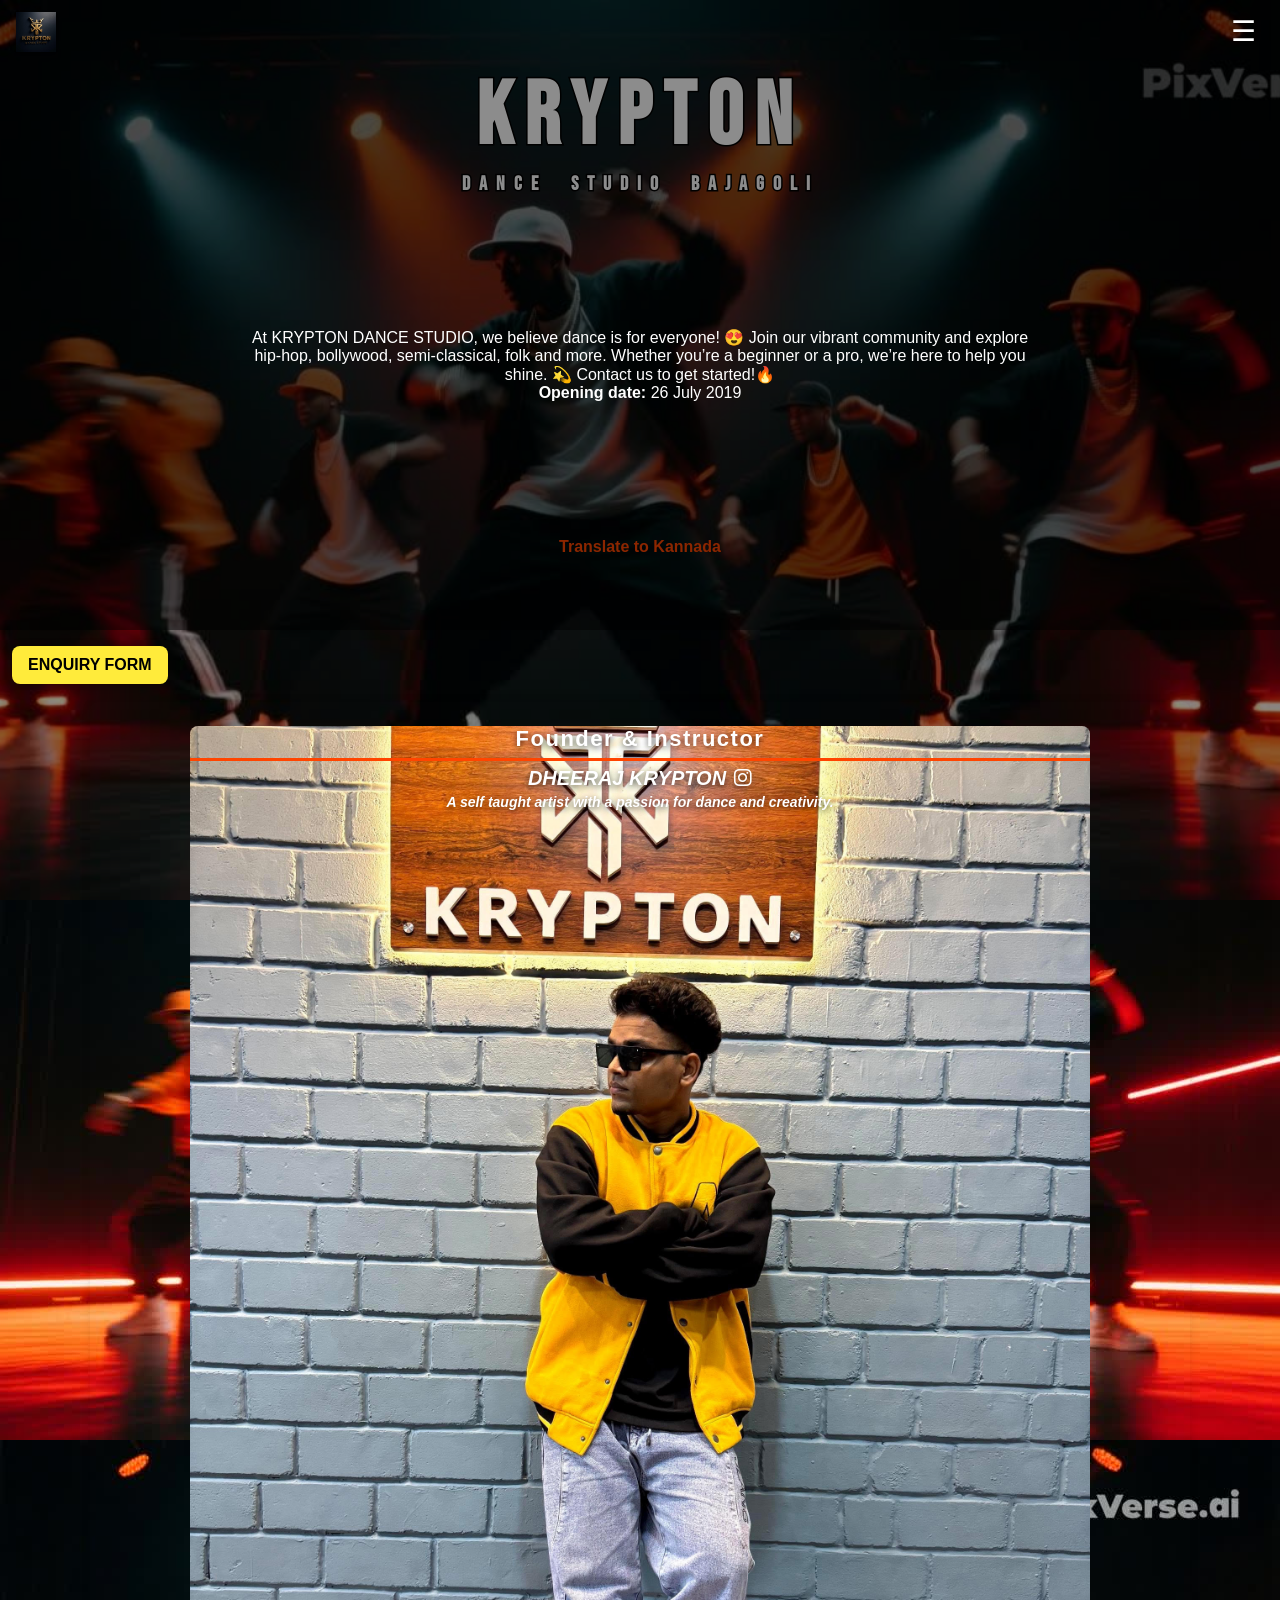
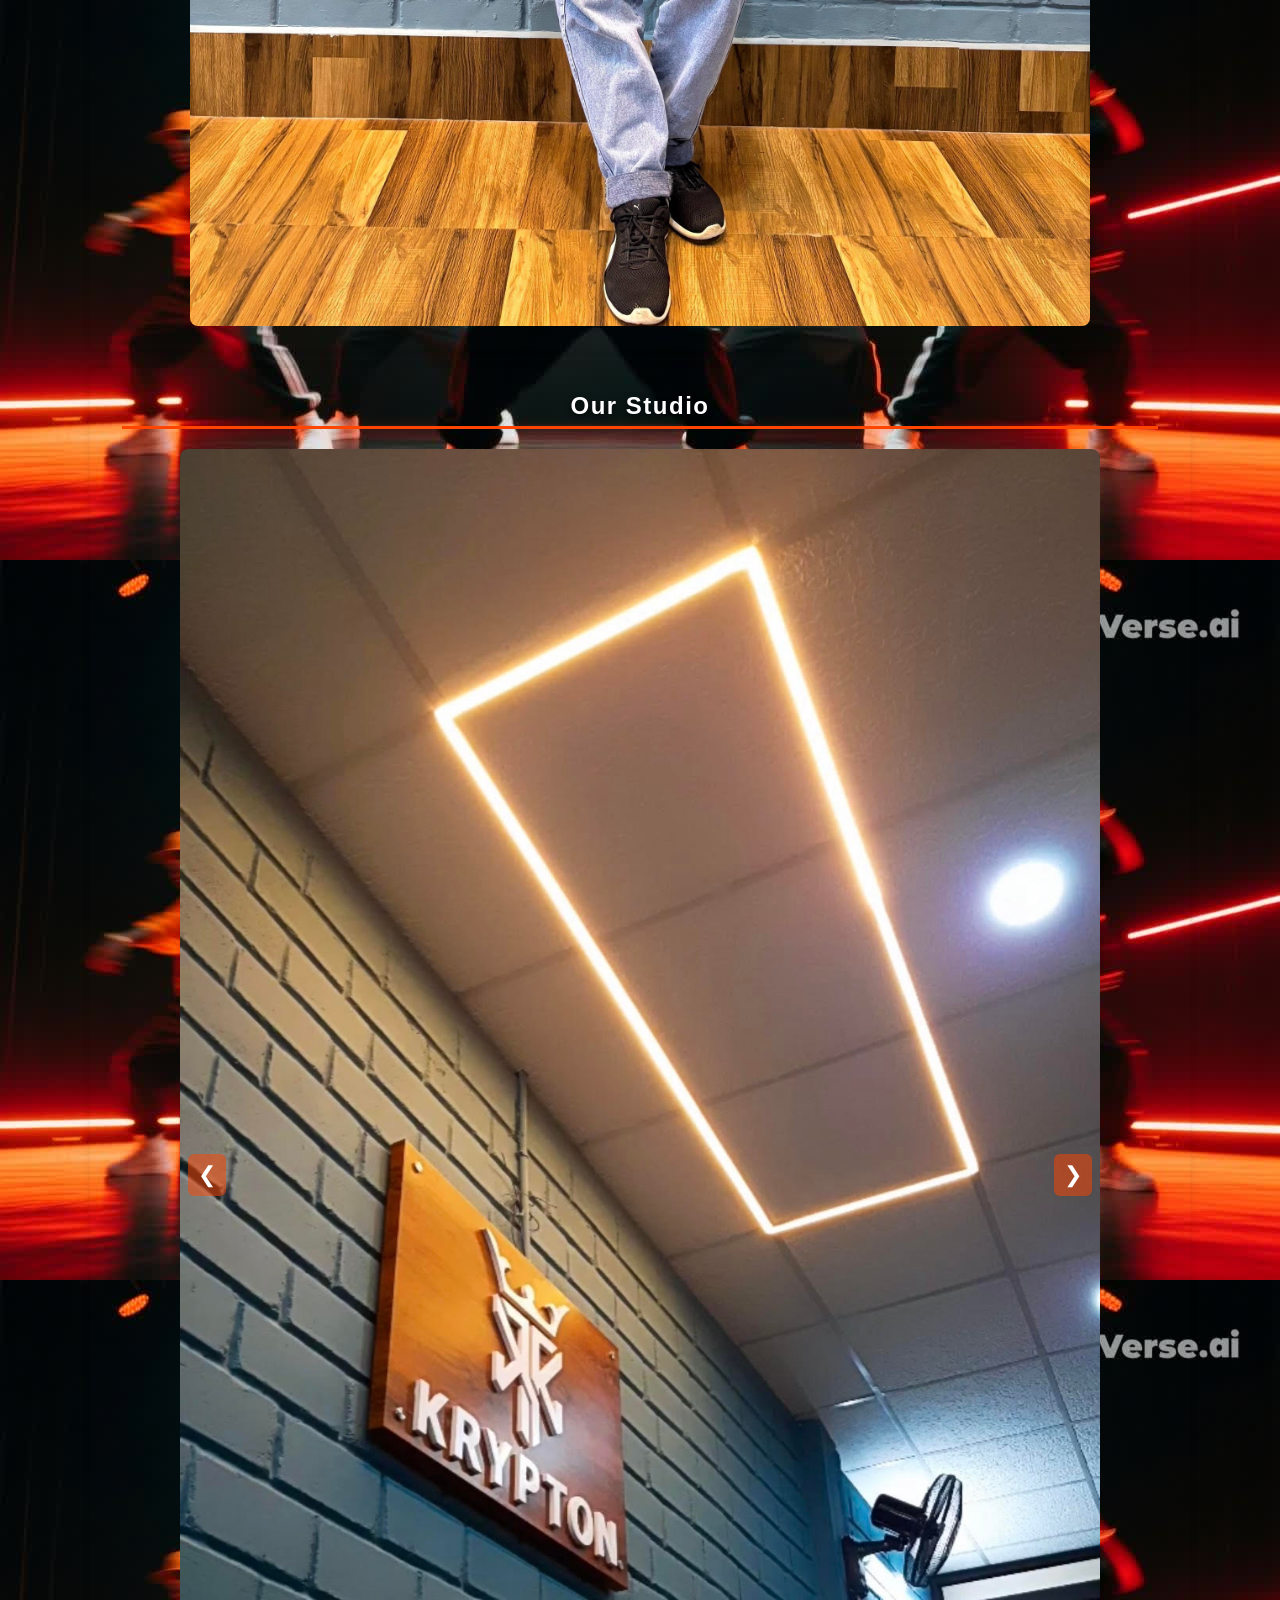
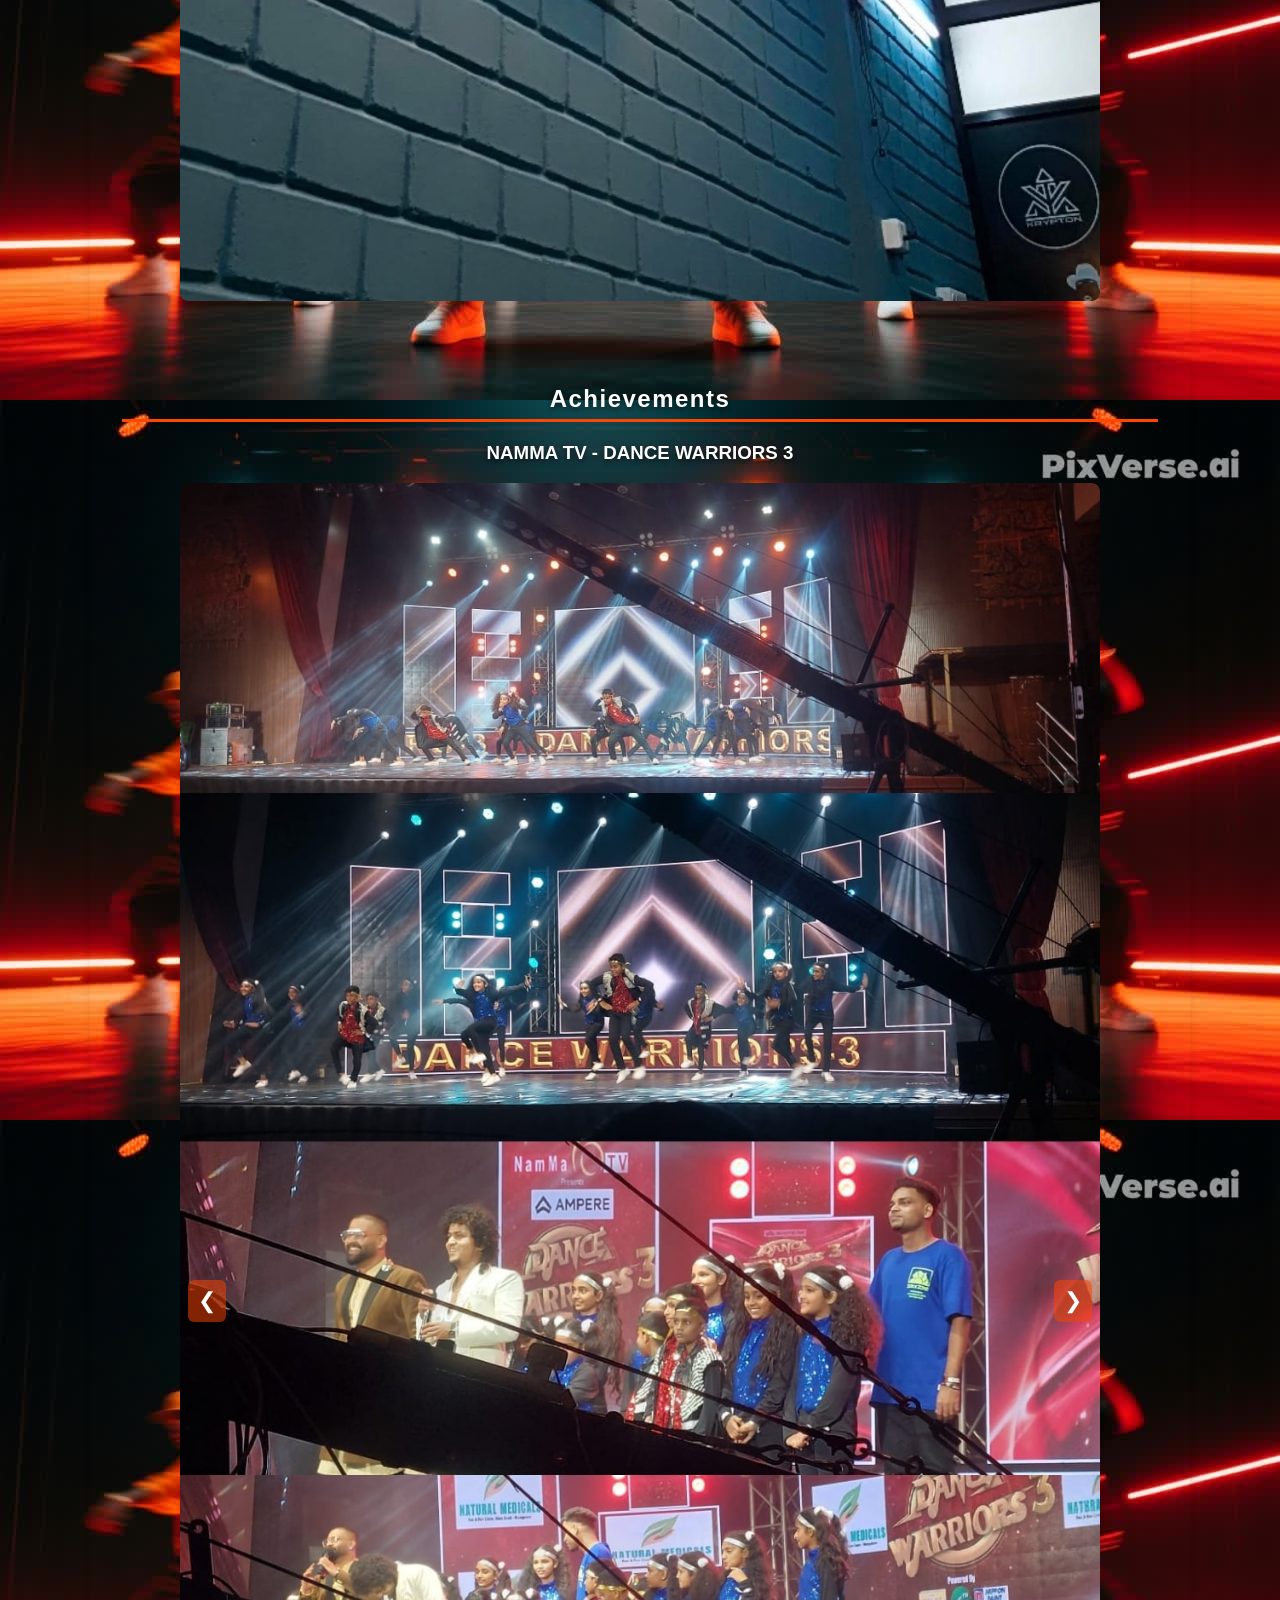
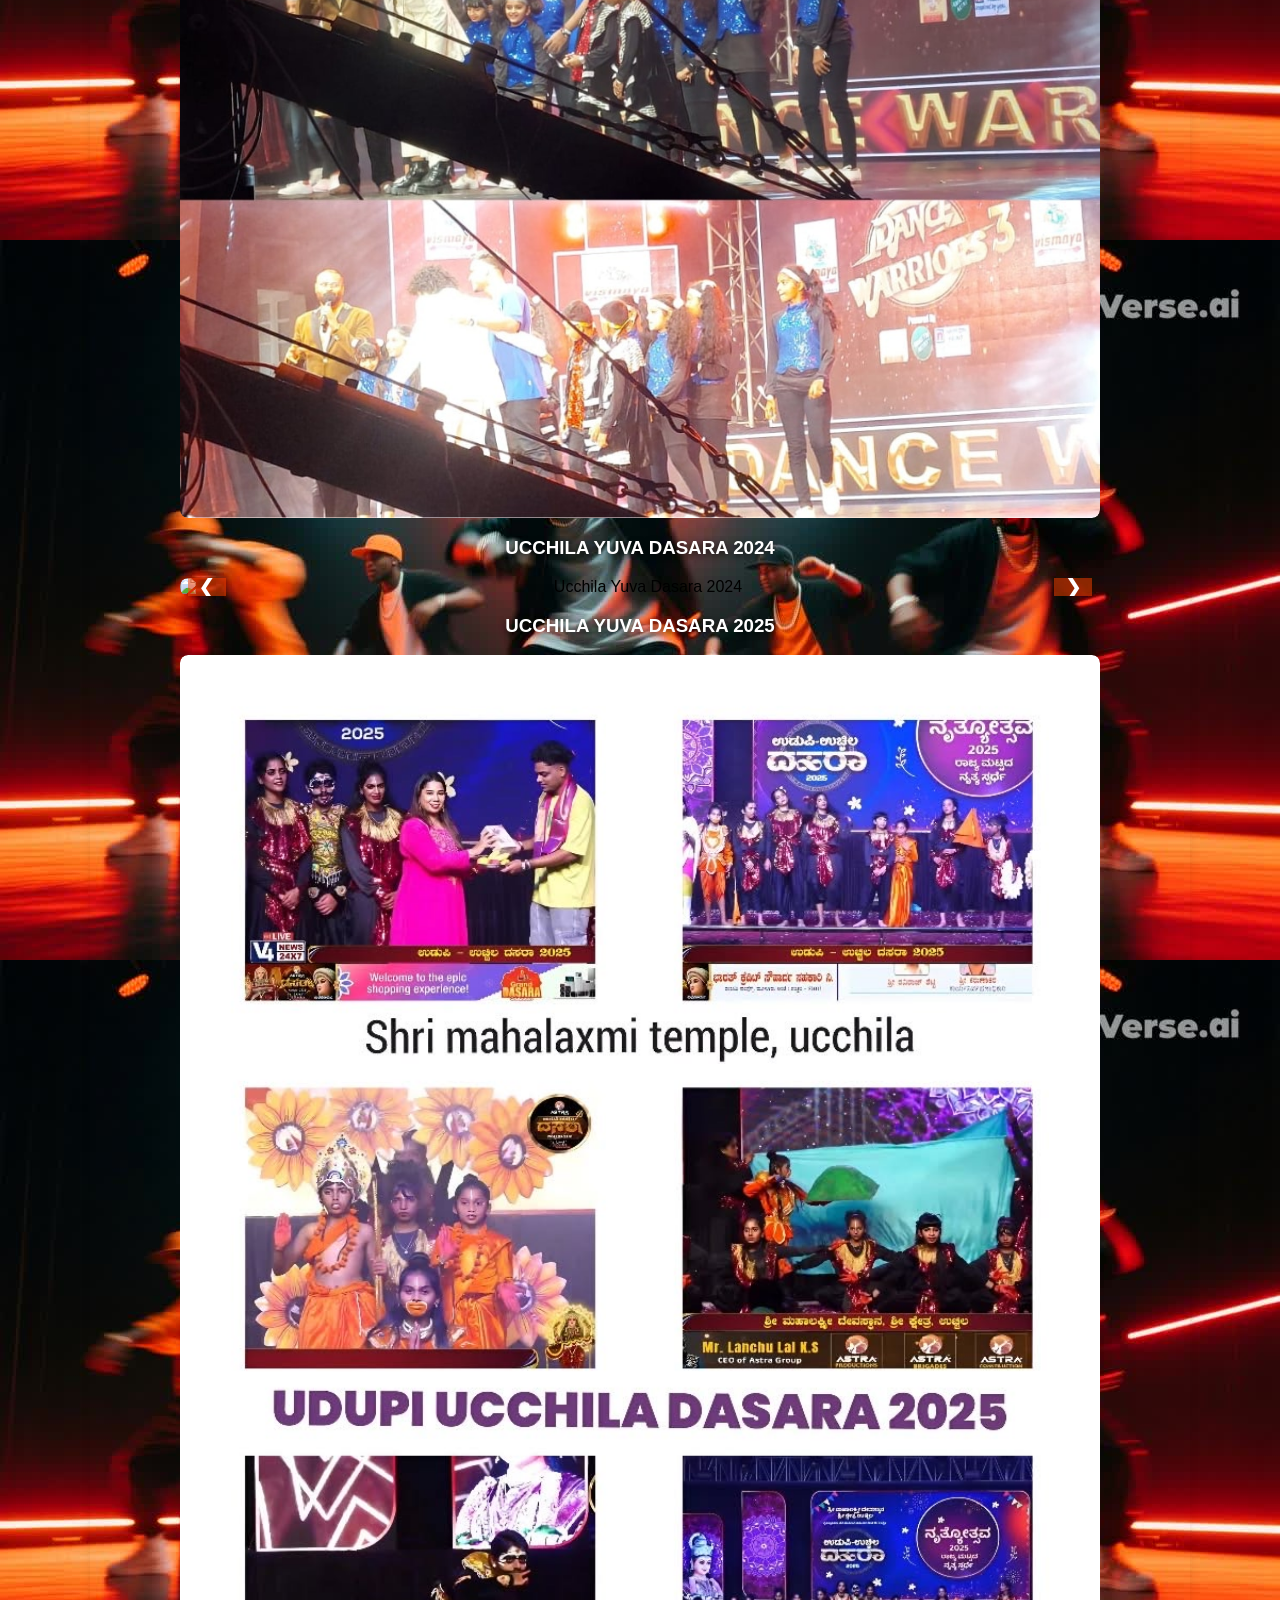
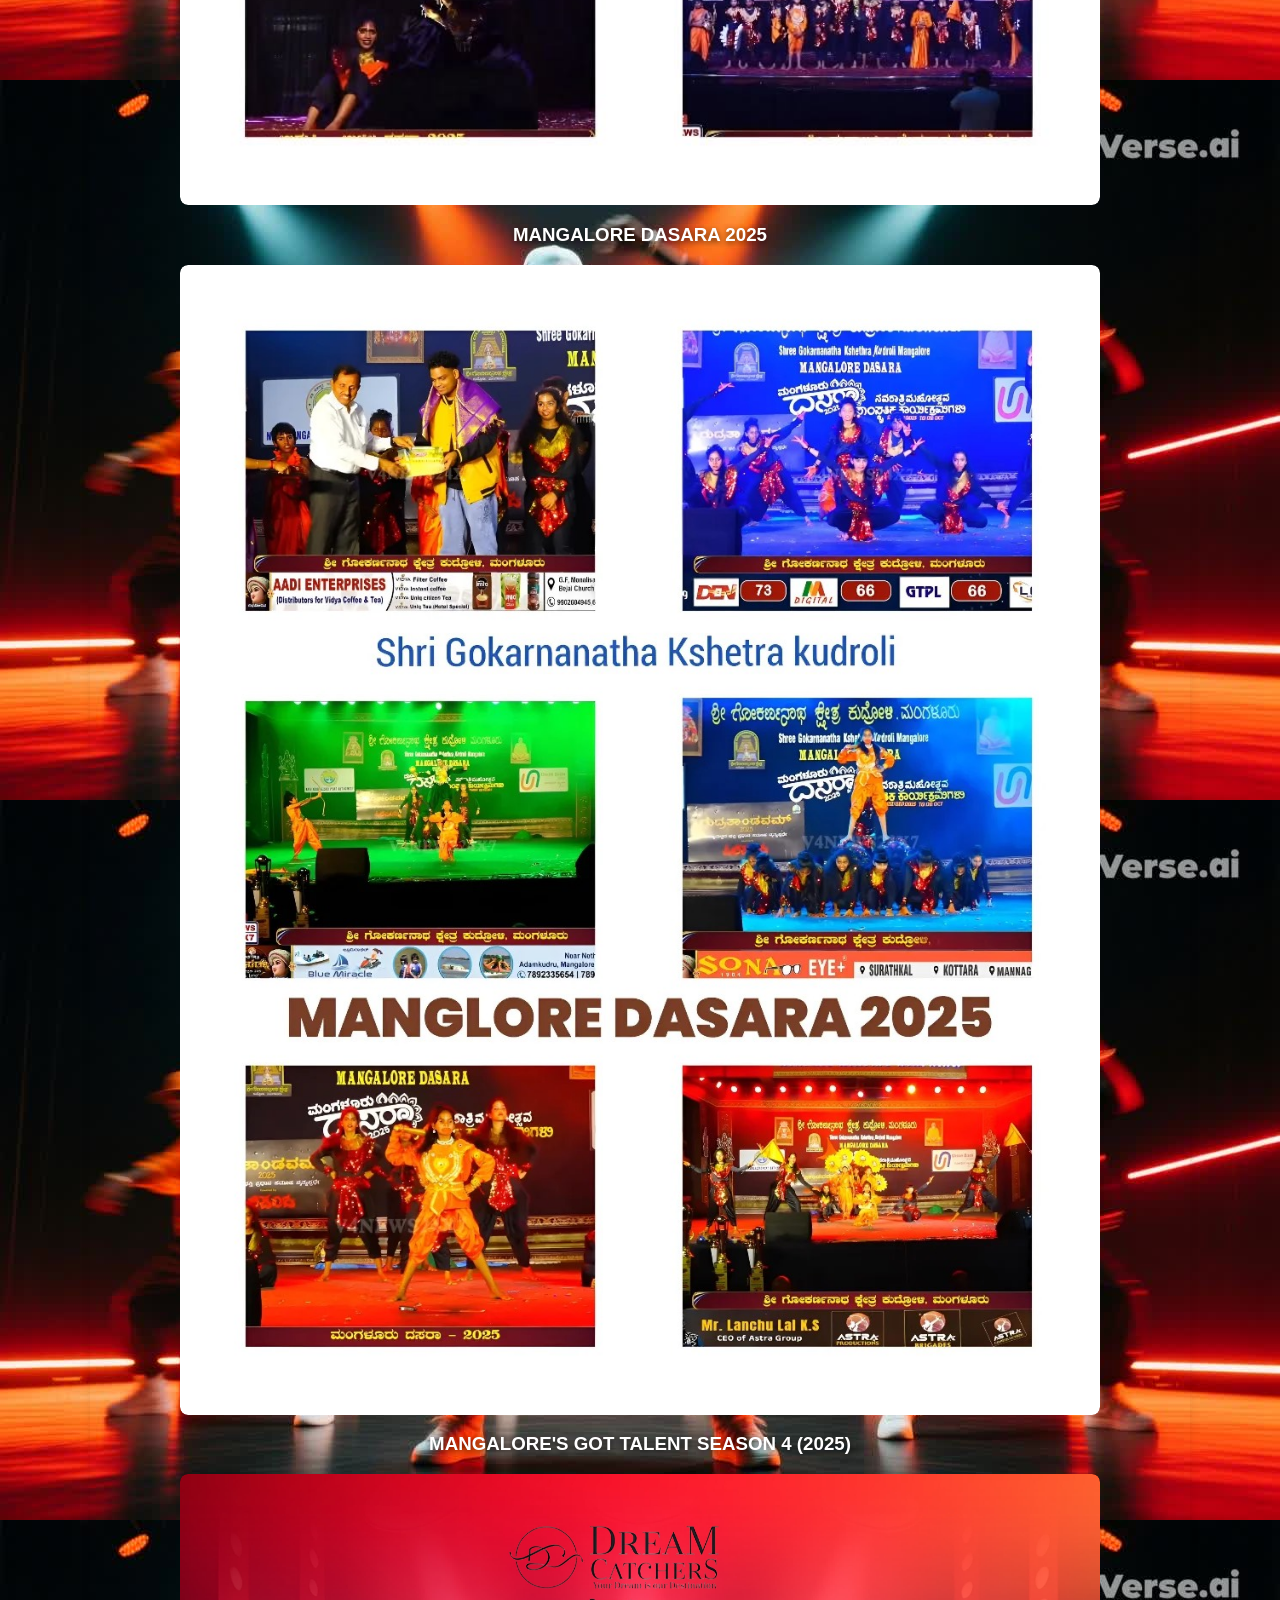
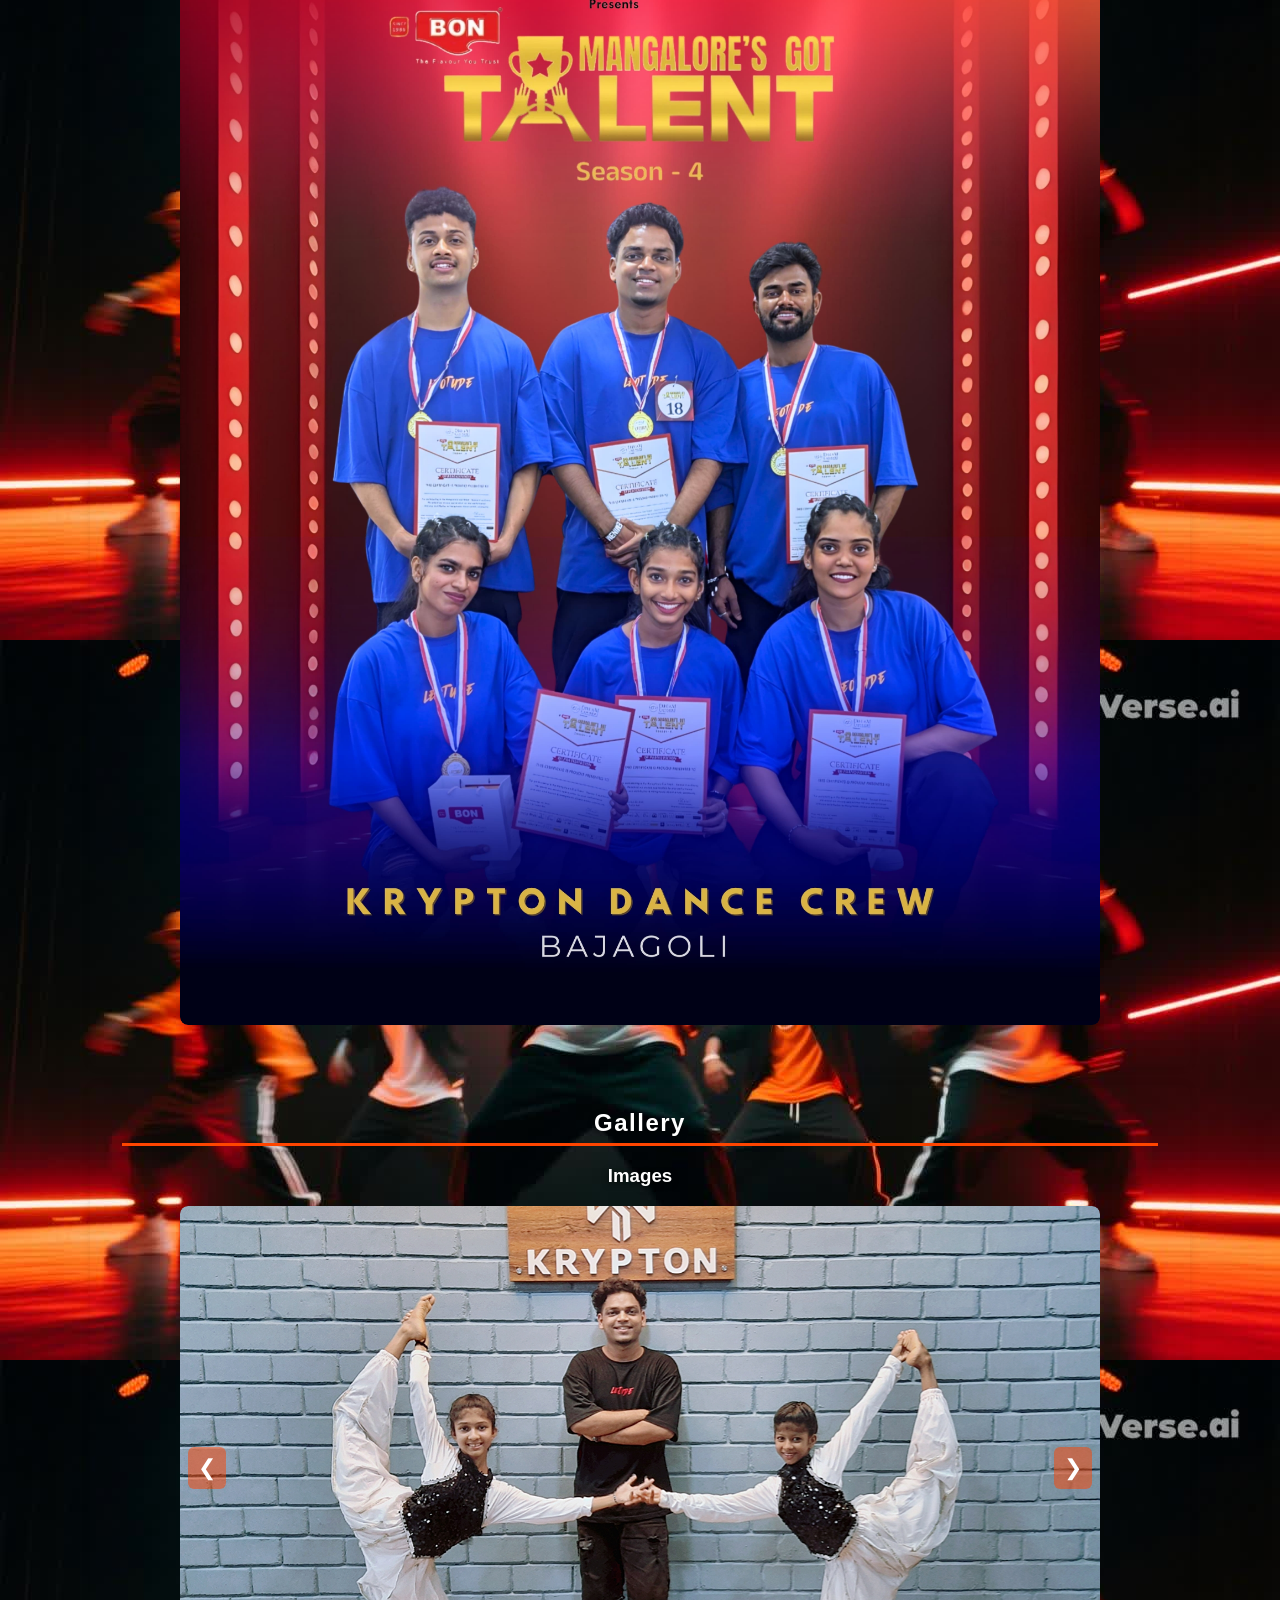
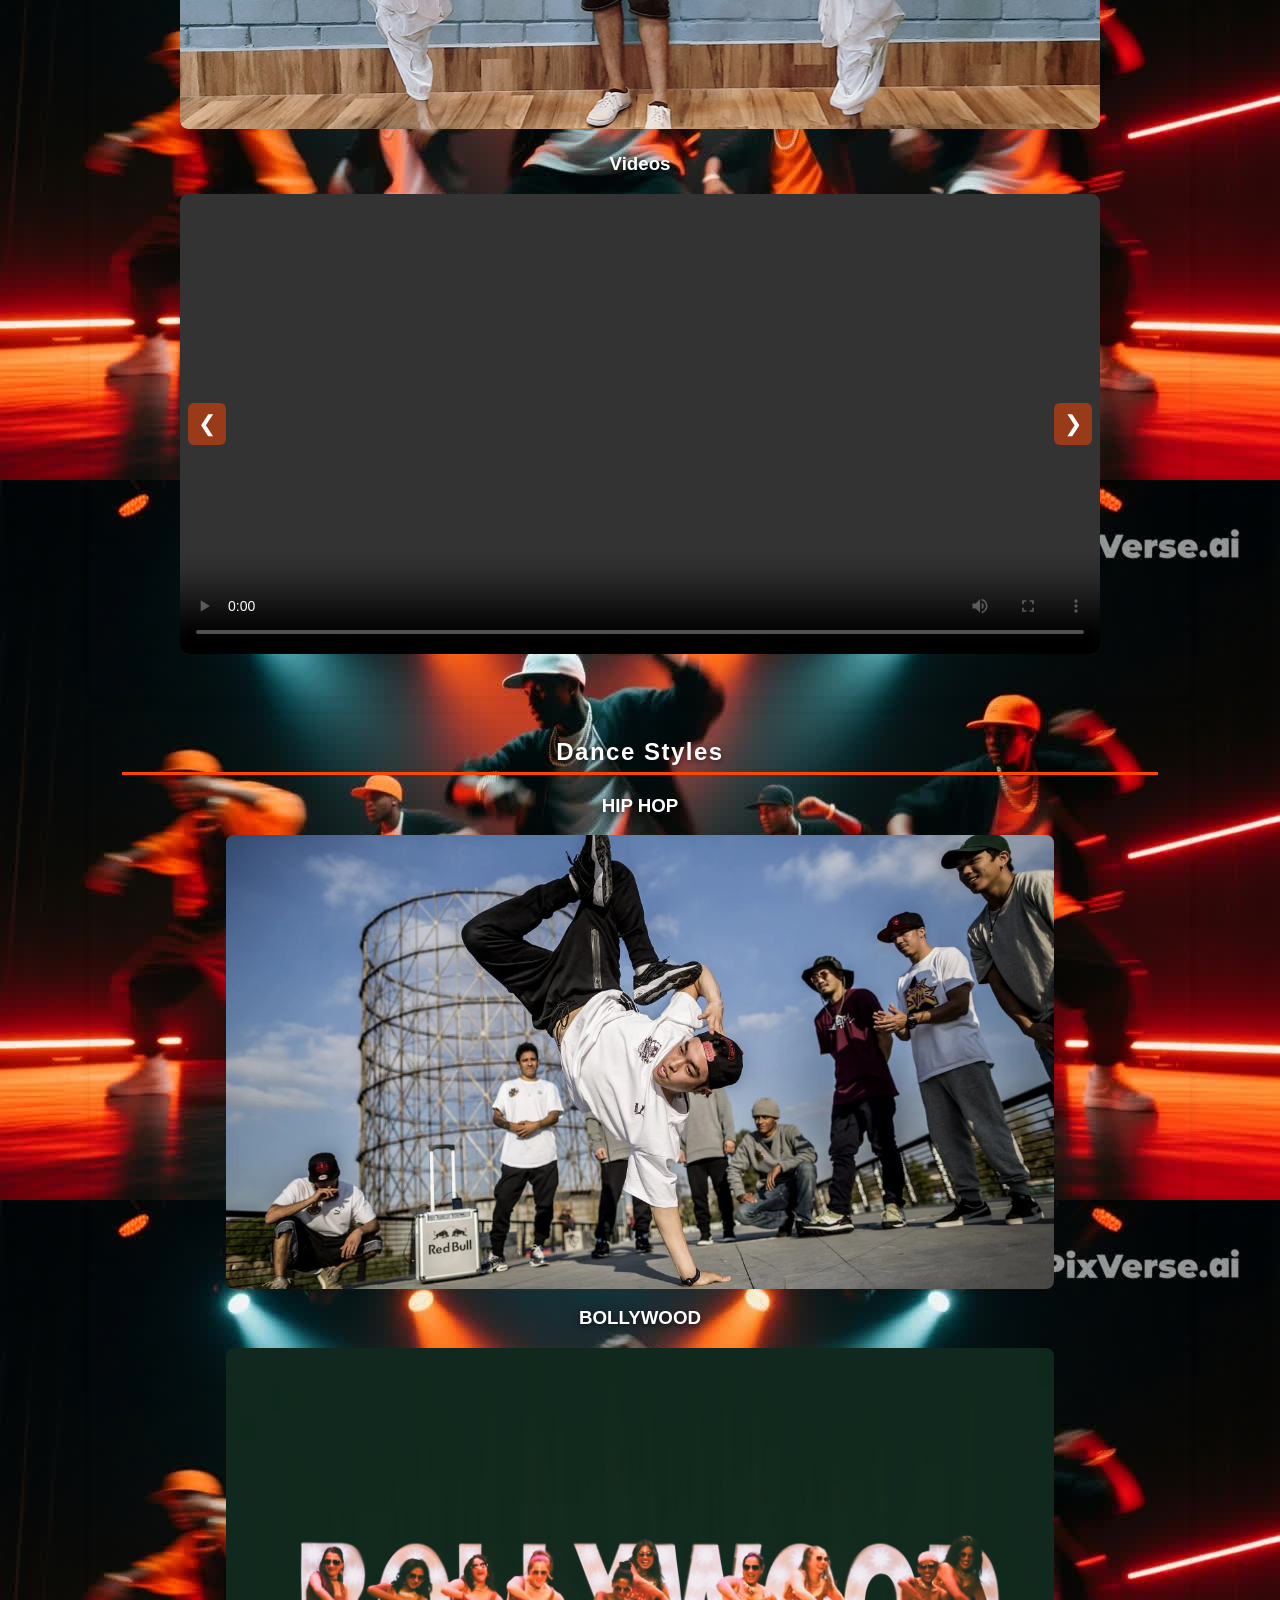
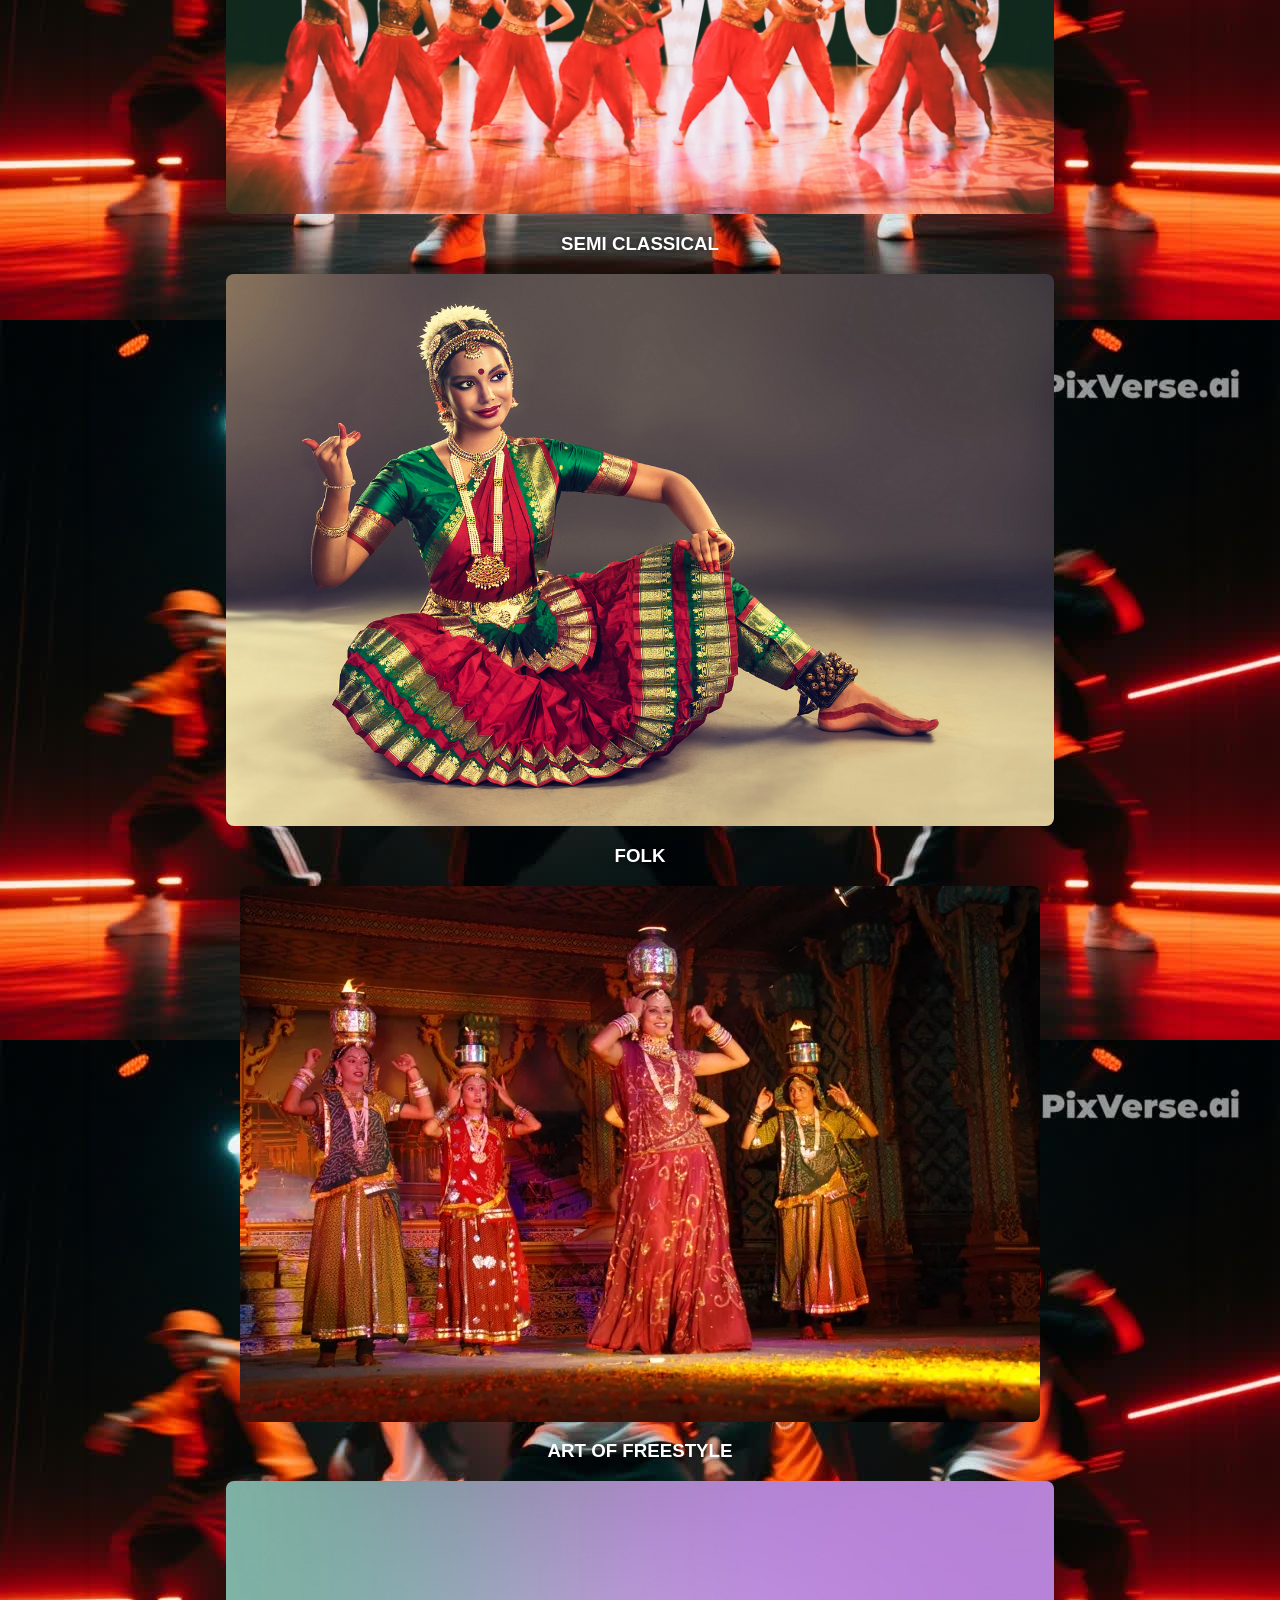
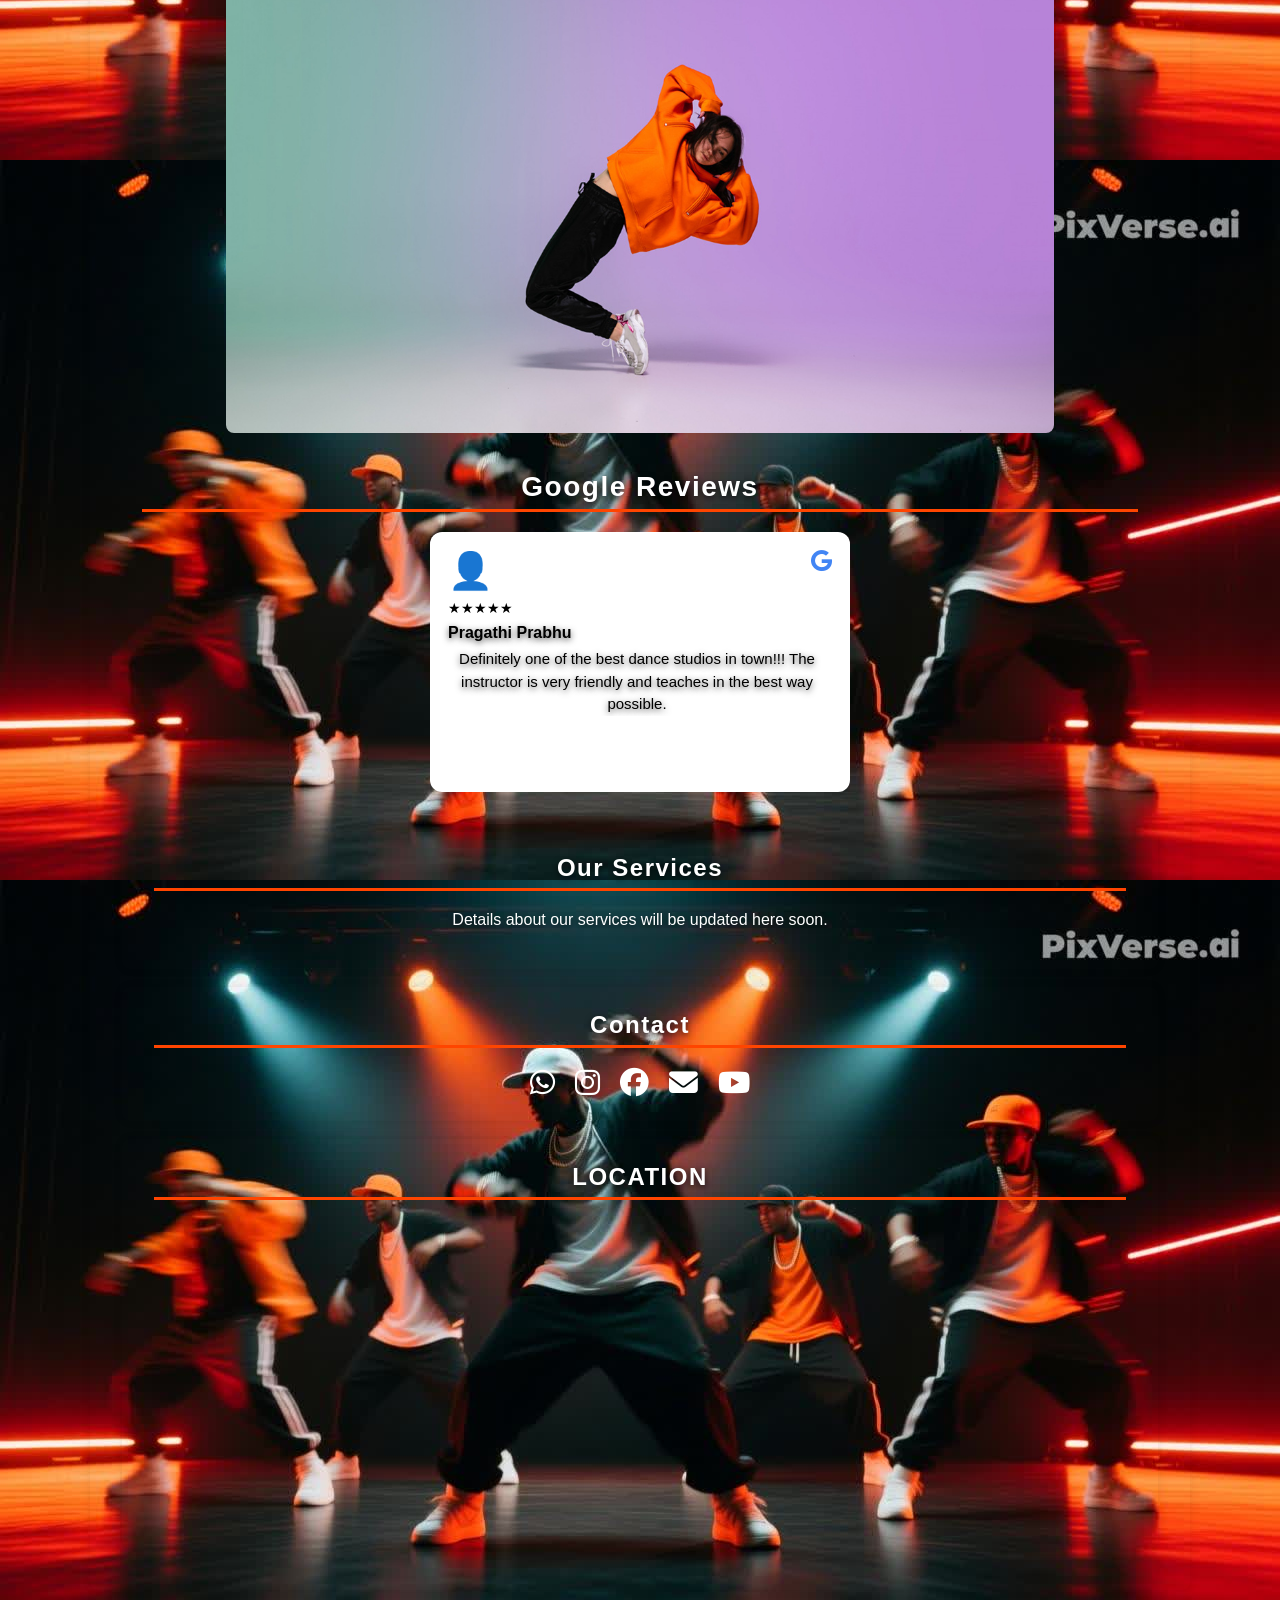
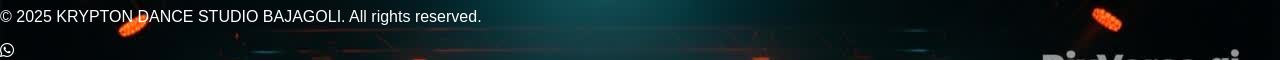
==== index.html @ 984a76ef "Update index.html" ====
<!DOCTYPE html>
<html lang="en">
<head>
  <meta charset="utf-8" />
  <meta name="viewport" content="width=device-width, initial-scale=1" />
  
  <title>KRYPTON DANCE STUDIO BAJAGOLI</title>
  <link rel="stylesheet" href="style.css" />
 <link href="https://fonts.googleapis.com/css2?family=Anton&display=swap" rel="stylesheet">
  <link href="https://fonts.googleapis.com/css2?family=Bebas+Neue&display=swap" rel="stylesheet">
  <link rel="stylesheet" href="https://cdnjs.cloudflare.com/ajax/libs/font-awesome/6.5.1/css/all.min.css">



</head>
<body>



  <div class="dynamic-bg"></div>



  <!-- Header -->
  <header class="site-header">
    <div class="logo-container">
      <img src="images/logo1.jpg" alt="KRYPTON DANCE STUDIO BAJAGOLI Logo" class="logo" />
    </div>
    <button id="menuBtn" class="menu-icon" aria-label="Open menu">&#9776;</button>
  </header>

  <!-- Side menu -->
  <nav id="sideMenu" class="side-menu" aria-hidden="true">
    <button id="closeMenu" class="close-btn" aria-label="Close menu">&times;</button>
    <a href="#founder" onclick="closeMenu()">Founder & Instructor</a>
    <a href="#our-studio" onclick="closeMenu()">Our Studio</a>
    <a href="#achievements" onclick="closeMenu()">Achievements</a>
    <a href="#gallery" onclick="closeMenu()">Gallery</a>
    
     <a href="#google-reviews" onclick="closeMenu()">Google Reviews</a>
   
    <a href="#our-services" onclick="closeMenu()">Our Services</a>
    <a href="#contact" onclick="closeMenu()">Contact</a>
    <a href="#location" onclick="closeMenu()">Location</a>
  </nav>

  <!-- HERO -->
  <section class="studio-title" role="banner" aria-label="Studio title">
   <div class="studio-name">
  <div class="krypton">KRYPTON</div>

  <div class="bottom-line">
    <span>DANCE</span>
    <span>STUDIO</span>
    <span>BAJAGOLI</span>
  </div>
</div>

   <p class="studio-description" id="aboutText">
  At KRYPTON DANCE STUDIO, we believe dance is for everyone! 😍 Join our vibrant community and explore hip-hop, bollywood, semi-classical, folk and more. Whether you’re a beginner or a pro, we’re here to help you shine. 💫 Contact us to get started!🔥<br>
  <strong>Opening date:</strong> 26 July 2019
</p>

<span id="translateBtn" style="cursor:pointer; color:#ff4500; font-weight:600;">
  Translate to Kannada
</span>

  </section>
 
<a href="enquiry.html" class="enquiry-trigger">
  ENQUIRY FORM
</a>




<main class="ai-bg">


    <!-- Founder Section -->
    <section id="founder" class="card" aria-label="Founder & Instructor">
      <img src="images/profile.jpg" alt="Instructor Dheeraj Krypton" class="instructor-img-centered" />
      <div class="founder-text-overlay">
        <h2>Founder & Instructor</h2>
        <p class="founder-name">
          <strong>DHEERAJ KRYPTON</strong>
          <a href="https://instagram.com/dheerajkrypton" target="_blank" class="icon-link"><i class="fab fa-instagram"></i></a>
        </p>
        <p class="founder-desc">A self taught artist with a passion for dance and creativity.</p>
      </div>
    </section>

    <!-- Our Studio Slider -->
    <section id="our-studio" class="card">
      <h2>Our Studio</h2>
      <div class="slider-container">
        <div class="slide active"><img src="images/logooo.jpg" alt="Studio Logo"></div>
        <div class="slide"><video controls preload="metadata"><source src="videos/video1.mp4" type="video/mp4"></video></div>
        <div class="slide"><video controls preload="metadata"><source src="videos/classvideo.mp4" type="video/mp4"></video></div>
        <button class="slider-arrow left-arrow" aria-label="Previous slide">&#10094;</button>
        <button class="slider-arrow right-arrow" aria-label="Next slide">&#10095;</button>
      </div>
    </section>
<!-- Achievements Slider -->
<section id="achievements" class="card">
  <h2>Achievements</h2>

  <!-- 1 -->
  <article class="achievement-item">
    <h3>NAMMA TV - DANCE WARRIORS 3</h3>
    <div class="slider-container">
      <div class="slide active"><img src="images/DW01.jpg" alt="Dance Warriors 3 - 0"></div>
       <div class="slide"><img src="images/image3.jpg" alt="Dance Warriors 3 - 1"></div>
       <div class="slide"><img src="images/DW02.jpg" alt="Dance Warriors 3 - 2"></div>
       <div class="slide"><img src="images/DW03.jpg" alt="Dance Warriors 3 - 3"></div>
       <div class="slide"><img src="images/image2.jpg" alt="Gallery 2"></div>
      <div class="slide"><img src="images/image4.jpg" alt="Dance Warriors 3 - 4"></div>
      <div class="slide"><img src="images/image5.jpg" alt="Dance Warriors 3 - 5"></div>
      <div class="slide"><img src="images/image6.jpg" alt="Dance Warriors 3 - 6"></div>
      <button class="slider-arrow left-arrow">&#10094;</button>
      <button class="slider-arrow right-arrow">&#10095;</button>
    </div>
  </article>

  <!-- 2 -->
  <article class="achievement-item">
    <h3>UCCHILA YUVA DASARA 2024</h3>
    <div class="slider-container">
      <div class="slide active"><img src="images/ucchila241.jpg" alt="Ucchila Yuva Dasara 2024"></div>
       <div class="slide"><img src="images/ucchila242.jpg" alt="Ucchila Yuva Dasara 2024"></div>
       <div class="slide"><img src="images/ucchila243.jpg" alt="Ucchila Yuva Dasara 2024"></div>
      <button class="slider-arrow left-arrow">&#10094;</button>
      <button class="slider-arrow right-arrow">&#10095;</button>
    </div>
  </article>

  <!-- 3 -->
  <article class="achievement-item">
    <h3>UCCHILA YUVA DASARA 2025</h3>
    <div class="slider-container">
      <div class="slide active"><img src="images/ucchila25.jpeg" alt="Ucchila Yuva Dasara 2025"></div>
      <button class="slider-arrow left-arrow">&#10094;</button>
      <button class="slider-arrow right-arrow">&#10095;</button>
    </div>
  </article>

  <!-- 4 -->
  <article class="achievement-item">
    <h3>MANGALORE DASARA 2025</h3>
    <div class="slider-container">
      <div class="slide active"><img src="images/kudla25.jpeg" alt="Mangalore Dasara 2025"></div>
      <button class="slider-arrow left-arrow">&#10094;</button>
      <button class="slider-arrow right-arrow">&#10095;</button>
    </div>
  </article>

  <!-- 5 -->
  <article class="achievement-item">
    <h3>MANGALORE'S GOT TALENT SEASON 4 (2025)</h3>
    <div class="slider-container">
      <div class="slide active"><img src="images/talent.jpg" alt="Mangalore's Got Talent 2025"></div>
      <button class="slider-arrow left-arrow">&#10094;</button>
      <button class="slider-arrow right-arrow">&#10095;</button>
    </div>
  </article>
</section>

    
     




      
    <!-- Gallery Slider -->
    <section id="gallery" class="card">
      <h2>Gallery</h2>

      <h3>Images</h3>
      <div class="slider-container">
        
        <div class="slide active"><img src="images/image15.jpg" alt="Gallery 15"></div>
        <div class="slide"><img src="images/GAL01.jpg" alt="GaL 01"></div>
        <div class="slide"><img src="images/GAL02.jpg" alt="Gal 02"></div>
        <div class="slide"><img src="images/GAL03.jpg" alt="Gal 3"></div>
        <div class="slide"><img src="images/image10.jpg" alt="Gallery 10"></div>
        <div class="slide"><img src="images/image13.jpg" alt="Gallery 13"></div>
        <div class="slide"><img src="images/image14.jpg" alt="Gallery 14"></div>
        <div class="slide"><img src="images/image16.jpg" alt="Gallery 16"></div>
        <div class="slide"><img src="images/image17.jpg" alt="Gallery 17"></div>
        <div class="slide"><img src="images/image18.jpg" alt="Gallery 18"></div>
        <div class="slide"><img src="images/image19.jpg" alt="Gallery 19"></div>
        <button class="slider-arrow left-arrow" aria-label="Previous slide">&#10094;</button>
        <button class="slider-arrow right-arrow" aria-label="Next slide">&#10095;</button>
      </div>

      <h3 style="margin-top: 24px;">Videos</h3>
      <div class="slider-container">
        <div class="slide active"><video controls preload="metadata"><source src="videos/video3.mp4" type="video/mp4"></video></div>
         <div class="slide"><video controls preload="metadata"><source src="videos/dance1.mp4" type="video/mp4"></video></div>
        <div class="slide"><video controls preload="metadata"><source src="videos/video4.mp4" type="video/mp4"></video></div>
        <div class="slide"><video controls preload="metadata"><source src="videos/video5.mp4" type="video/mp4"></video></div>
        <div class="slide"><video controls preload="metadata"><source src="videos/video6.mp4" type="video/mp4"></video></div>
        <button class="slider-arrow left-arrow" aria-label="Previous slide">&#10094;</button>
        <button class="slider-arrow right-arrow" aria-label="Next slide">&#10095;</button>
      </div>
    </section>

    <!-- Dance Styles -->
    <section id="classes" class="card">
      <h2>Dance Styles</h2>
      <div class="dance-styles-grid">
        <div class="dance-style-item">
          <h3>HIP HOP</h3>
          <img src="images/hiphop.jpg" alt="Hip Hop">
        </div>
        <div class="dance-style-item">
          <h3>BOLLYWOOD</h3>
          <img src="images/bollywood.jpg" alt="Bollywood">
        </div>
        <div class="dance-style-item">
          <h3>SEMI CLASSICAL</h3>
          <img src="images/semiclassical.jpg" alt="Semi Classical">
        </div>
        <div class="dance-style-item">
          <h3>FOLK</h3>
          <img src="images/folk.jpg" alt="Folk">
        </div>
        <div class="dance-style-item">
          <h3>ART OF FREESTYLE</h3>
          <img src="images/freestyle.jpg" alt="Art of Freestyle">
        </div>
      </div>

    

<section id="google-reviews" class="reviews-section">
  <h2>Google Reviews</h2>
  <div class="reviews-slider">
    
    <!-- Review 1 -->
    <div class="review-card active">
      <div class="review-header">
        <span class="review-profile">👤</span>
        <i class="fab fa-google google-icon"></i>
      </div>
      <div class="review-stars">★★★★★</div>
      <h3 class="reviewer-name">Pragathi Prabhu</h3>
      <p class="review-text">Definitely one of the best dance studios in town!!! The instructor is very friendly and teaches in the best way possible.</p>
      
    </div>

    <!-- Review 2 -->
    <div class="review-card">
      <div class="review-header">
        <span class="review-profile">👤</span>
        <i class="fab fa-google google-icon"></i>
      </div>
      <div class="review-stars">★★★★★</div>
      <h3 class="reviewer-name">Kiran Kumar</h3>
      <p class="review-text">I have been to numerous dance classes over the years and I can definitely say that Krypton Dance Studio is one of the best dance classes I have been to... Dheeraj is an amazing instructor and this is a fun place to learn without being judged. They teach you the skills and confidence to become a great dancer, he is super friendly and each student is given the attention that they need.They break everything down easily and you learn stuff you can use outside the studio as well. If you ever thought about learning to dance, come here and just do it !!! It's been so rewarding for me and it can be for you, too!❤️ </p>
    </div>

    <!-- Review 3 -->
    <div class="review-card">
      <div class="review-header">
        <span class="review-profile">👤</span>
        <i class="fab fa-google google-icon"></i>
      </div>
      <div class="review-stars">★★★★★</div>
      <h3 class="reviewer-name">Marwin Dsouza</h3>
      <p class="review-text">What a great place!!
The Trainer is really very good & the way he teaches the children with very easy methods
I love that they have so many classes available for the little ones to take. I would recommend this place to anyone looking for a Dance school.</p>
    </div>

    <!-- Review 4 -->
    <div class="review-card">
      <div class="review-header">
        <span class="review-profile">👤</span>
        <i class="fab fa-google google-icon"></i>
      </div>
      <div class="review-stars">★★★★★</div>
      <h3 class="reviewer-name">Nikshith Acharya</h3>
      <p class="review-text">One of the best in the town! 🔥</p>
    </div>

  </div>
</section>

 



 


  

    <section id="our-services" class="card">
      <h2>Our Services</h2>
      <p>Details about our services will be updated here soon.</p>
    </section>

    <!-- Contact Section -->
    <section id="contact" class="card">
  <h2>Contact</h2>
  <div class="contact-icons-row">
    <a href="https://wa.me/919606187817" target="_blank" class="icon-link"><i class="fab fa-whatsapp"></i></a>
    <a href="https://instagram.com/krypton_dance_studio_bajagoli" target="_blank" class="icon-link"><i class="fab fa-instagram"></i></a>
    <a href="https://www.facebook.com/dheerajkryptonfb" target="_blank" class="icon-link"><i class="fab fa-facebook"></i></a>
    <a href="mailto:kryptondancestudio@gmail.com" target="_blank" class="icon-link"><i class="fas fa-envelope"></i></a>
    <a href="https://www.youtube.com/results?search_query=dheeraj+krypton" target="_blank" class="icon-link"><i class="fab fa-youtube"></i></a>
  </div>
</section>


    <section id="location" class="card">
      <h2>LOCATION</h2>
      <div class="map-container" style="border-radius:8px; overflow:hidden;">
        <iframe
          src="https://www.google.com/maps/embed?pb=!1m18!1m12!1m3!1d3901.4978470409837!2d75.0631240152308!3d13.198526777783591!2m3!1f0!2f0!3f0!3m2!1i1024!2i768!4f13.1!3m3!1m2!1s0x3bbb515bcba40847%3A0xf9f581389ee6f0d4!2sKRYPTON%20DANCE%20STUDIO!5e0!3m2!1sen!2sin!4v1691580868994!5m2!1sen!2sin"
          width="100%" height="300" style="border:0;" allowfullscreen="" loading="lazy" referrerpolicy="no-referrer-when-downgrade">
        </iframe>
      </div>
    </section>

  </main>

  <footer>
    <p>&copy; 2025 KRYPTON DANCE STUDIO BAJAGOLI. All rights reserved.</p>
  </footer>
 <a href="https://wa.me/919606187817" target="_blank" class="floating-whatsapp" aria-label="Chat on WhatsApp">
  <i class="fab fa-whatsapp"></i>
</a>


<script src="script.js"></script>

</body>
</html>
---- style.css ----
/* ===========================
   style.css (mobile-first)
   =========================== */

* { box-sizing: border-box; }

/* ===== BODY / MAIN BACKGROUND ===== */
body {
  font-family: Arial, sans-serif;
  margin: 0;
  padding: 0;
  background-color: #fff; /* white */
  color: #000;
  -webkit-font-smoothing: antialiased;
  -moz-osx-font-smoothing: grayscale;
}

/* Header */
header.site-header {
  display: flex;
  justify-content: space-between;
  align-items: center;
  padding: 12px 16px;
  background: transparent;
  position: absolute;
  top: 0;
  left: 0;
  right: 0;
  z-index: 3000;
}
.logo-container { max-width: 160px; margin: 0; }
.logo { height: 40px; width: auto; display: block; filter: drop-shadow(0 1px 3px rgba(0,0,0,0.5)); }

/* Hamburger menu white */
.menu-icon {
  font-size: 28px;
  background: none;
  border: none;
  cursor: pointer;
  line-height: 1;
  padding: 6px 8px;
  color: #fff; /* white */
  text-shadow: 0 2px 6px rgba(0,0,0,0.7);
}

/* Side menu */
.side-menu {
  height: 100%;
  width: 0;
  position: fixed;
  top: 0;
  right: 0;
  background-color: black;
  overflow-x: hidden;
  transition: width 0.28s ease;
  padding-top: 60px;
  z-index: 4000;
}
.side-menu a {
  padding: 12px 22px;
  text-decoration: none;
  font-size: 18px;
  color: white;
  display: block;
  transition: background-color 0.2s;
}
.side-menu a:hover { background-color: #333; }
.side-menu .close-btn {
  position: absolute; top:8px; left:14px; font-size:30px; background:none; border:none; color:white; cursor:pointer;
}
.side-menu.open, .side-menu[aria-hidden="false"] { width: 260px; }

/* HERO */
.studio-title {
  /* Remove the static background */
  background: transparent;
  position: relative;
  display: grid;
  place-items: center;
  min-height: 70vh;
  padding: 14px 12px;
  color: #fff;
}


.studio-title::before {
  content: "";
  position: absolute;
  inset: 0;
  background: rgba(0,0,0,0.45);
  z-index: 0;
}
.split-title {
  margin: 0;
  font-size: clamp(32px, 8vw, 84px);
  font-weight: 900;
  font-style: italic;
  letter-spacing: 2px;
  line-height: 1.05;
  text-align: center;
  position: relative;
  z-index: 1;
  text-transform: uppercase;
  -webkit-text-stroke: 2px black;
  paint-order: stroke fill;
  text-shadow: 2px 2px 6px rgba(0,0,0,0.7);
}
.split-title span { display:block; }

.studio-description {
  text-align: center;
  margin-top: 12px;
  font-size: 16px;
  max-width: 800px;
  z-index: 1;
  position: relative;
}

/* HERO text stays white */
.studio-title .split-title,
.studio-title .studio-description {
  color: #fff !important;
}

/* Section headings */
section.card h2 {
  margin-top: 0;
  border-bottom: 3px solid #ff4500;
  padding-bottom: 6px;
  letter-spacing: 1.5px;
  text-align: center;
  color: #000;
}

/* ===== SECTION BACKGROUNDS ===== */
#founder,
#contact,
#our-studio,
#achievements,
#gallery,
#registration,
#our-services,
#rules,
#location {
  background-color: #d9d9d9 !important; /* light grey */
  color: #000;
}

/* Dance Styles Section */
#classes {
  background-color: #fff !important; /* white */
  color: #000;
}

/* Class Timings List inside Dance Styles – remove bullets */
#classes .centered-list {
  list-style: none; /* removes bullet points */
  margin: 0;
  padding: 12px;
  background-color: transparent !important; /* grey for the list */
  border-radius: 8px;
}

/* ===== CARD BASE ===== */
.card {
  padding: 20px;
  margin: 18px auto;
  border-radius: 8px;
  box-shadow: 0 0 10px rgba(0,0,0,0.08);
  text-align: center;
  position: relative;
  overflow: visible;
  scroll-margin-top: 80px;
  max-width: 1100px;
}

/* ===== DANCE STYLE IMAGES REDUCED SIZE ===== */
#classes .dance-style-item img {
  max-width: 80%; /* smaller images */
  height: auto;
  display: block;
  margin: 0 auto;
  border-radius: 8px;
}

/* Founder Section Details */
.instructor-img-centered { display:block; width:100%; max-width:900px; height:auto; border-radius:8px; margin:0 auto; }
.founder-text-overlay {
  position: static;
  transform: none;
  left: auto;
  top: auto;
  width: auto;
  background: transparent;
  text-shadow: none;
  padding: 0;
  margin-bottom: 6px;
}
.founder-text-overlay h2 { font-size: 22px; margin: 0 0 6px; color: #000; }
.founder-name { font-size: 20px; margin: 0 0 4px; color: #000; font-style: italic; display: flex; justify-content: center; align-items: center; gap:8px; }
.founder-desc { font-size: 14px; margin: 0; font-weight: 600; font-style: italic; color: #000; }

/* Social icons in contact – increased size only */
#contact .icon-link i {
  font-size: 1.8rem; /* slightly bigger icons */
}

/* GLOBAL SLIDER RULES */
.slider-container {
  position: relative;
  max-width: 600px;
  width: 100%;
  margin: 18px auto;
  overflow: hidden;
  border-radius: 8px;
  background: transparent;
}
.slider-container .slide { display: none; text-align: center; }
.slider-container .slide.active { display: block; }
.slider-container img, .slider-container video {
  width: 100%;
  height: auto;
  border-radius: 8px;
  object-fit: cover;
  display: block;
}
.slider-arrow {
  position: absolute;
  top: 50%;
  transform: translateY(-50%);
  background-color: rgba(255, 69, 0, 0.5);
  border: none;
  color: white;
  font-size: 22px;
  padding: 8px 10px;
  cursor: pointer;
  border-radius: 6px;
  z-index: 10;
}
.slider-arrow:hover { background-color: rgba(255, 69, 0, 0.85); }
.left-arrow { left: 8px; }
.right-arrow { right: 8px; }

/* MOBILE ADJUSTMENTS */
@media (max-width: 767px) {
  .card { margin: 12px 12px; padding: 16px; }
  .slider-container { max-width: 100%; margin: 12px auto; border-radius: 10px; }
  .slider-arrow { font-size: 20px; padding: 7px 9px; }
  .left-arrow { left: 6px; }
  .right-arrow { right: 6px; }
}

/* DESKTOP / LARGE SCREENS */
@media (min-width: 768px) {
  .card { padding: 24px 32px; }
  #founder { display: block; }
  .founder-text-overlay {
    position: absolute;
    left: 50%;
    top: 24px;
    transform: translateX(-50%);
    width: 90%;
    max-width: 900px;
    text-shadow: 0 0 3px rgba(0,0,0,0.7);
    background: transparent;
  }
  .slider-container { max-width: 920px; }
}
/* Make all social media icons black */
.icon-link i {
  color: black !important;
}

/* Make all normal links black (instead of blue + underline) */
a {
  color: black;
  text-decoration: none; /* removes underline */
}

/* If you want links to turn grey when hovered */
a:hover {
  color: grey;
} 
.contact-icons-row {
  display: flex;              /* makes all icons sit in one row */
  justify-content: center;    /* centers them horizontally */
  align-items: center;        /* aligns vertically */
  gap: 20px;                  /* space between each icon */
  flex-wrap: wrap;            /* important: lets icons wrap to next line on small screens */
}
.studio-name {
  text-align: center;
  font-family: 'Anton', sans-serif;
}

/* KRYPTON */
.krypton {
  font-size: 72px;
  letter-spacing: 6px;
  line-height: 1;
  margin-bottom: 10px;
}

/* DANCE STUDIO BAJAGOLI LINE */
.bottom-line {
  display: flex;
  justify-content: center;
  gap: 24px;
  font-size: 20px;
  letter-spacing: 3px;
}
/* Applies to both KRYPTON and bottom text */
.krypton,
.bottom-line span {
  color: white;
  -webkit-text-stroke: 2px black; /* outline */
  font-weight: 900;
}
@media (max-width: 768px) {

  .krypton {
    font-size: 48px;     /* smaller but proportional */
    letter-spacing: 4px;
  }

  .bottom-line {
    gap: 12px;           /* tighter spacing */
    font-size: 14px;
    letter-spacing: 2px;
  }

}
.hamburger {
  position: absolute;
  top: 16px;
  right: 16px;
  z-index: 1000;
}

/* BIGGER STUDIO TITLE – PURE WHITE WITH BLACK OUTLINE */
.krypton {
  font-size: 88px;              /* BIGGER on PC */
  color: #ffffff;               /* pure white */
  -webkit-text-stroke: 2.5px #000; /* black outline */
  font-weight: 900;
}

.bottom-line span {
  color: #ffffff;
  -webkit-text-stroke: 1.5px #000;
  font-weight: 900;
}
@media (max-width: 768px) {
  .krypton {
    font-size: 60px;            /* BIG on phone */
    -webkit-text-stroke: 2px #000;
  }

  .bottom-line {
    font-size: 16px;
  }
}
/* === MAKE BOTH TITLES WIDER === */

.krypton {
  letter-spacing: 12px;      /* wider KRYPTON */
  color: #ffffff;           /* pure white */
}

.bottom-line span {
  letter-spacing: 9px;      /* wider bottom text */
  color: #ffffff;           /* pure white */
}
@media (max-width: 768px) {
  .krypton {
    letter-spacing: 5px;
  }

  .bottom-line span {
    letter-spacing: 3px;
  }
}
/* ===== FORCE PURE BRIGHT WHITE TITLE ===== */
.krypton,
.bottom-line span {
  color: #ffffff !important;          /* pure white */
  -webkit-text-stroke-color: #000;    /* solid black outline */
  -webkit-text-stroke-width: 3px;     /* clean outline */
  text-shadow: none !important;       /* removes dulling */
  paint-order: stroke fill;           /* stroke behind text */
}


/* ===== USE BEBAS NEUE FOR STUDIO TITLE ===== */

.krypton,
.bottom-line span {
  font-family: 'Bebas Neue', sans-serif;
}

/* ===== ENQUIRY TOGGLE CARD ===== */






.enquiry-trigger {
  display: inline-block;
  background: #ffeb3b;
  color: #000;
  padding: 10px 16px;
  font-weight: 800;
  border-radius: 8px;
  margin-top: 16px;
  margin-left: 12px;
  text-decoration: none;
  box-shadow: 0 4px 12px rgba(0,0,0,0.25);
}

/* ===== ENQUIRY PAGE ===== */

.enquiry-page {
  max-width: 420px;
  margin: 80px auto;
  background: #ffeb3b;
  padding: 24px;
  border-radius: 12px;
  box-shadow: 0 6px 18px rgba(0,0,0,0.25);
}

.enquiry-page h2 {
  margin-top: 0;
  text-align: center;
}

.enquiry-form {
  display: flex;
  flex-direction: column;
  gap: 10px;
}

.enquiry-form input,
.enquiry-form select,
.enquiry-form textarea {
  padding: 8px;
  border-radius: 6px;
  border: 1px solid #333;
}

.enquiry-form button {
  margin-top: 12px;
  align-self: flex-start;
  background: #2e7d32;
  color: #fff;
  border: none;
  padding: 8px 20px;
  font-weight: 700;
  border-radius: 6px;
  cursor: pointer;
}



/* ===== FORCE SHOW AI BACKGROUND IMAGES ===== */

/* Make body background visible */

/* REMOVE solid backgrounds blocking the AI images */
#founder,
#contact,
#our-studio,
#achievements,
#gallery,
#registration,
#our-services,
#rules,
#location,
#classes,
.enquiry-page,
section,
.main,
.wrapper {
  background-color: transparent !important;
}
/* ======================================
   FULL SCREEN AI BACKGROUND – FINAL FIX
   ====================================== */

;




/* REMOVE ALL BLOCKING BACKGROUNDS */
section,
.card,
#founder,
#contact,
#our-studio,
#achievements,
#gallery,
#registration,
#our-services,
#rules,
#location,
#classes {
  background: transparent !important;
}

/* Ensure content stays above background */
body > * {
  position: relative;
  z-index: 2;
}
 
/* =========================
   DYNAMIC AI BACKGROUND (from Founder section onward)
========================= */

 

body,
body p,
body h1,
body h2,
body h3,
body h4,
body h5,
body h6,
body li,
body a,
body span {
  color: white;
}




/* ===== MAKE ALL SECTION TEXT WHITE (EXCEPT HERO) ===== */

/* Section titles */
main section h2,
main section h3 {
  color: #ffffff;
}

/* Paragraphs, lists, links inside sections */
main section p,
main section li,
main section a,
main section span {
  color: #ffffff;
}

/* Icons (Font Awesome) */
main section i {
  color: #ffffff;
}

/* Founder name & description */
.founder-text-overlay,
.founder-text-overlay p,
.founder-text-overlay h2 {
  color: #ffffff;
}

/* Contact icons hover stays visible */
.contact-icons-row a:hover i {
  color: #dddddd;
}
main section h2,
main section h3,
main section p,
main section li {
  text-shadow: 0 2px 6px rgba(0,0,0,0.6);
}

/* =========================
   GLOBAL WHITE TEXT (EXCEPT HERO)
   ========================= */

/* Section titles */
main section h2,
main section h3 {
  color: #ffffff;
}

/* Paragraphs & lists */
main section p,
main section li {
  color: #ffffff;
}

/* Founder section specific text */
#founder,
#founder h2,
#founder p,
#founder .founder-name,
#founder .founder-desc {
  color: #ffffff;
}

/* Links inside sections */
main section a {
  color: #ffffff;
}
/* Social icons white */
.icon-link i {
  color: #ffffff;
}
/* =====================================
   FINAL TEXT COLOR FIX (NO BG CHANGES)
   ===================================== */

/* ALL sections EXCEPT hero */
main section h2,
main section h3,
main section p,
main section li,
main section span,
main section a {
  color: #ffffff !important;
}

/* Founder section specific */
#founder h2,
#founder p,
#founder .founder-name,
#founder .founder-desc {
  color: #ffffff !important;
}

/* Social media icons */
.icon-link i {
  color: #ffffff !important;
}

/* Soft shadow so text is readable on images */
main section h2,
main section h3,
main section p,
main section li {
  text-shadow: 0 2px 6px rgba(0,0,0,0.7);
}
/* =========================
   DYNAMIC AI BACKGROUND (from Founder section onward)
========================= */

.dynamic-bg {
  position: fixed;
  inset: 0;
  z-index: -3; /* behind everything */
    background-image: url("images/bg/bg1.jpg");
  background-size: cover;
  background-position: center center;
  background-repeat: no-repeat;
  transition: background-image 1.2s ease-in-out;
}

/* overlay for readability */
.dynamic-bg::after {
  content: "";
  position: absolute;
  inset: 0;
  background: rgba(0,0,0,0.45);
  pointer-events: none;
}

/* disable fixed on mobile for smooth scroll */
@media (max-width: 767px) {
  .dynamic-bg {
    background-attachment: scroll;
  }
}

/* Section Title with orange underline */
.reviews-section h2 {
  color: white;
  text-align: center;           /* center aligned */
  border-bottom: 3px solid #ff4500; /* same orange as other sections */
  padding-bottom: 6px;
  display: inline-block;
  margin: 0 auto 20px auto;
  font-size: 28px;
}


/* Reviews Slider Container */
.reviews-slider {
  position: relative;
  max-width: 600px;
  margin: 0 auto;
  overflow: hidden;
}

/* Review Card */
.review-card {
  display: none;
  background: #fff;           /* white card */
  padding: 25px 20px;
  border-radius: 12px;
  text-align: center;
  box-shadow: 0 4px 12px rgba(0,0,0,0.2);
}

.review-card.active {
  display: block;
}

.review-header {
  display: flex;
  justify-content: center;
  align-items: center;
  gap: 8px;
  margin-bottom: 12px;
}

.review-profile {
  font-size: 40px;
}

.google-icon {
  color: #4285F4; /* Google blue */
  font-size: 24px;
}

.review-stars {
  color: orange;
  font-size: 18px;
  margin-bottom: 12px;
}

.reviewer-name {
  font-weight: 700;
  margin-bottom: 8px;
  color: black;
  font-size: 16px;
}

.review-text {
  color: black;               /* review text in black */
  font-size: 16px;
  line-height: 1.5;
}

.reviews-section {
  display: flex;
  flex-direction: column; /* stack title and reviews vertically */
  align-items: center;    /* center everything horizontally */
  text-align: center;     /* also ensures inline content is centered */
}
#google-reviews h2 {
  width: 100%;
  text-align: center;
}

/* ===============================
   GOOGLE REVIEWS TEXT COLOR FIX
   =============================== */
.reviews-card p,
.reviews-card .reviewer-name {
  color: #000 !important; /* black text */
}
/* GOOGLE REVIEWS TEXT COLOR FIX - OVERRIDE GLOBAL WHITE */
#google-reviews .reviews-card p,
#google-reviews .reviews-card .reviewer-name {
    color: #000 !important; /* forces black text */
}

/* Make Google review texts and reviewer names black */
.reviews-card p,
.reviews-card .reviewer-name {
    color: #000 !important;  /* forces black text */
}
#google-reviews .reviewer-name,
#google-reviews .review-text,
#google-reviews .review-emoji,
#google-reviews .review-stars {
  color: #000 !important;  /* black text */
}

#google-reviews .reviews-card {
  background-color: #fff; /* keep the white card */
  padding: 20px;
  border-radius: 8px;
  position: relative;
}


/* Optional: smooth scroll */
html {
  scroll-behavior: smooth;
}

/* Reviews card styling */
.reviews-section {
  padding: 20px;
  margin: 18px auto;
  max-width: 1100px;
}

.reviews-card {
  display: flex;
  flex-direction: column;
  gap: 16px;
}
/* ===== GOOGLE REVIEW CARD LAYOUT FIX ===== */

.review-card {
  background: #ffffff;
  border-radius: 12px;
  padding: 20px;
  max-width: 420px;
  height: 320px;                 /* SAME HEIGHT FOR ALL */
  margin: 0 auto;
  display: flex;
  flex-direction: column;
  box-shadow: 0 6px 18px rgba(0,0,0,0.25);
}

/* Header row */
.review-header {
  display: flex;
  justify-content: space-between; /* profile left, google right */
  align-items: center;
  margin-bottom: 8px;
}

.review-profile {
  font-size: 40px;
}

/* Google icon original color */
.google-icon {
  color: #4285F4;
  font-size: 22px;
}

/* Reviewer name */
.reviewer-name {
  color: #000 !important;
  font-weight: 700;
  margin: 6px 0 4px;
  text-align: left;
}

/* Stars */
.review-stars {
  color: #ff9800;
  font-size: 16px;
  text-align: left;
  margin-bottom: 8px;
}

/* REVIEW TEXT AREA (SCROLLABLE) */
.review-text {
  color: #000 !important;
  font-size: 15px;
  line-height: 1.5;
  overflow-y: auto;      /* SCROLL */
  margin-top: 6px;
  padding-right: 6px;
}

/* Scrollbar (optional but clean) */
.review-text::-webkit-scrollbar {
  width: 4px;
}
.review-text::-webkit-scrollbar-thumb {
  background: #ff4500;
  border-radius: 4px;
}
/* ===== GOOGLE REVIEWS FINAL LAYOUT ===== */

#google-reviews .review-card {
  display: none;
  background: #ffffff;
  border-radius: 12px;
  padding: 18px;
  height: 260px;                 /* SAME HEIGHT */
  box-shadow: 0 6px 16px rgba(0,0,0,0.25);
}

#google-reviews .review-card.active {
  display: block;
}

/* TOP ROW */
.review-top {
  display: flex;
  justify-content: space-between;
  align-items: flex-start;
}

/* LEFT USER INFO */
.review-user {
  display: flex;
  gap: 10px;
  align-items: center;
}

.review-profile {
  font-size: 36px;
}

/* NAME + STARS */
.reviewer-name {
  margin: 0;
  font-size: 16px;
  font-weight: 700;
  color: #000 !important;
}

.review-stars {
  color: orange;
  font-size: 14px;
}

/* GOOGLE ICON */
.google-icon {
  font-size: 22px;
  color: #4285F4;
}

/* REVIEW TEXT AREA */
.review-content {
  margin-top: 12px;
  height: 130px;               /* FIXED TEXT AREA */
  overflow-y: auto;            /* SCROLL IF LONG */
}

.review-text {
  color: #000 !important;      /* FORCE BLACK */
  font-size: 15px;
  line-height: 1.5;
}

/* Scrollbar styling (optional but clean) */
.review-content::-webkit-scrollbar {
  width: 4px;
}
.review-content::-webkit-scrollbar-thumb {
  background: #ff4500;
  border-radius: 10px;
}
.review-card {
  max-height: 260px;        /* SAME height for all cards */
  overflow-y: auto;         /* enables vertical scroll */
}
.review-header {
  display: flex;
  align-items: flex-start;
  justify-content: space-between;
}

.review-header-left {
  display: flex;
  gap: 10px;
  align-items: center;
  text-align: left;
}
/* Hide arrows by default */
.slider-arrow {
  display: none;
}

/* Show arrows ONLY when JS confirms multiple slides */
.slider-container.has-multiple .slider-arrow {
  display: flex;
}

.slider-arrow {
  display: none;
}

.slider-container.has-multiple .slider-arrow {
  display: block;
}
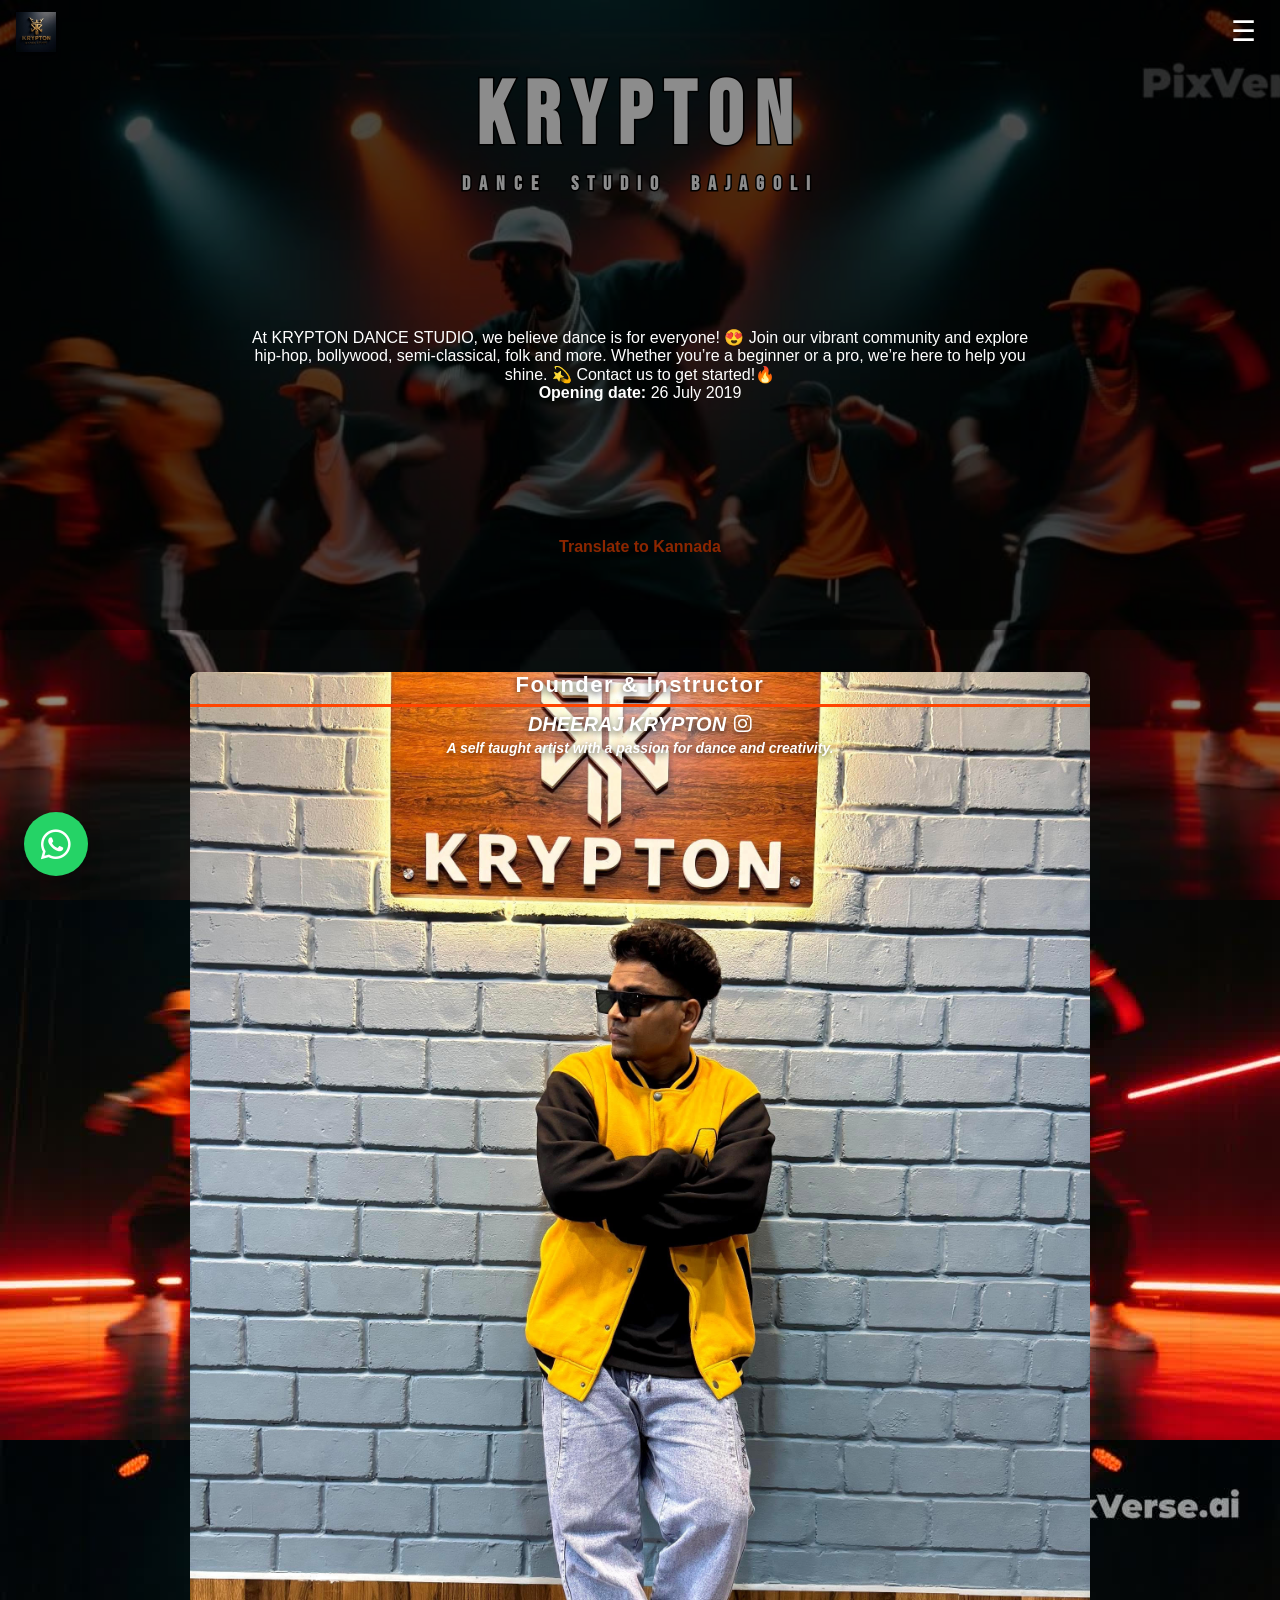
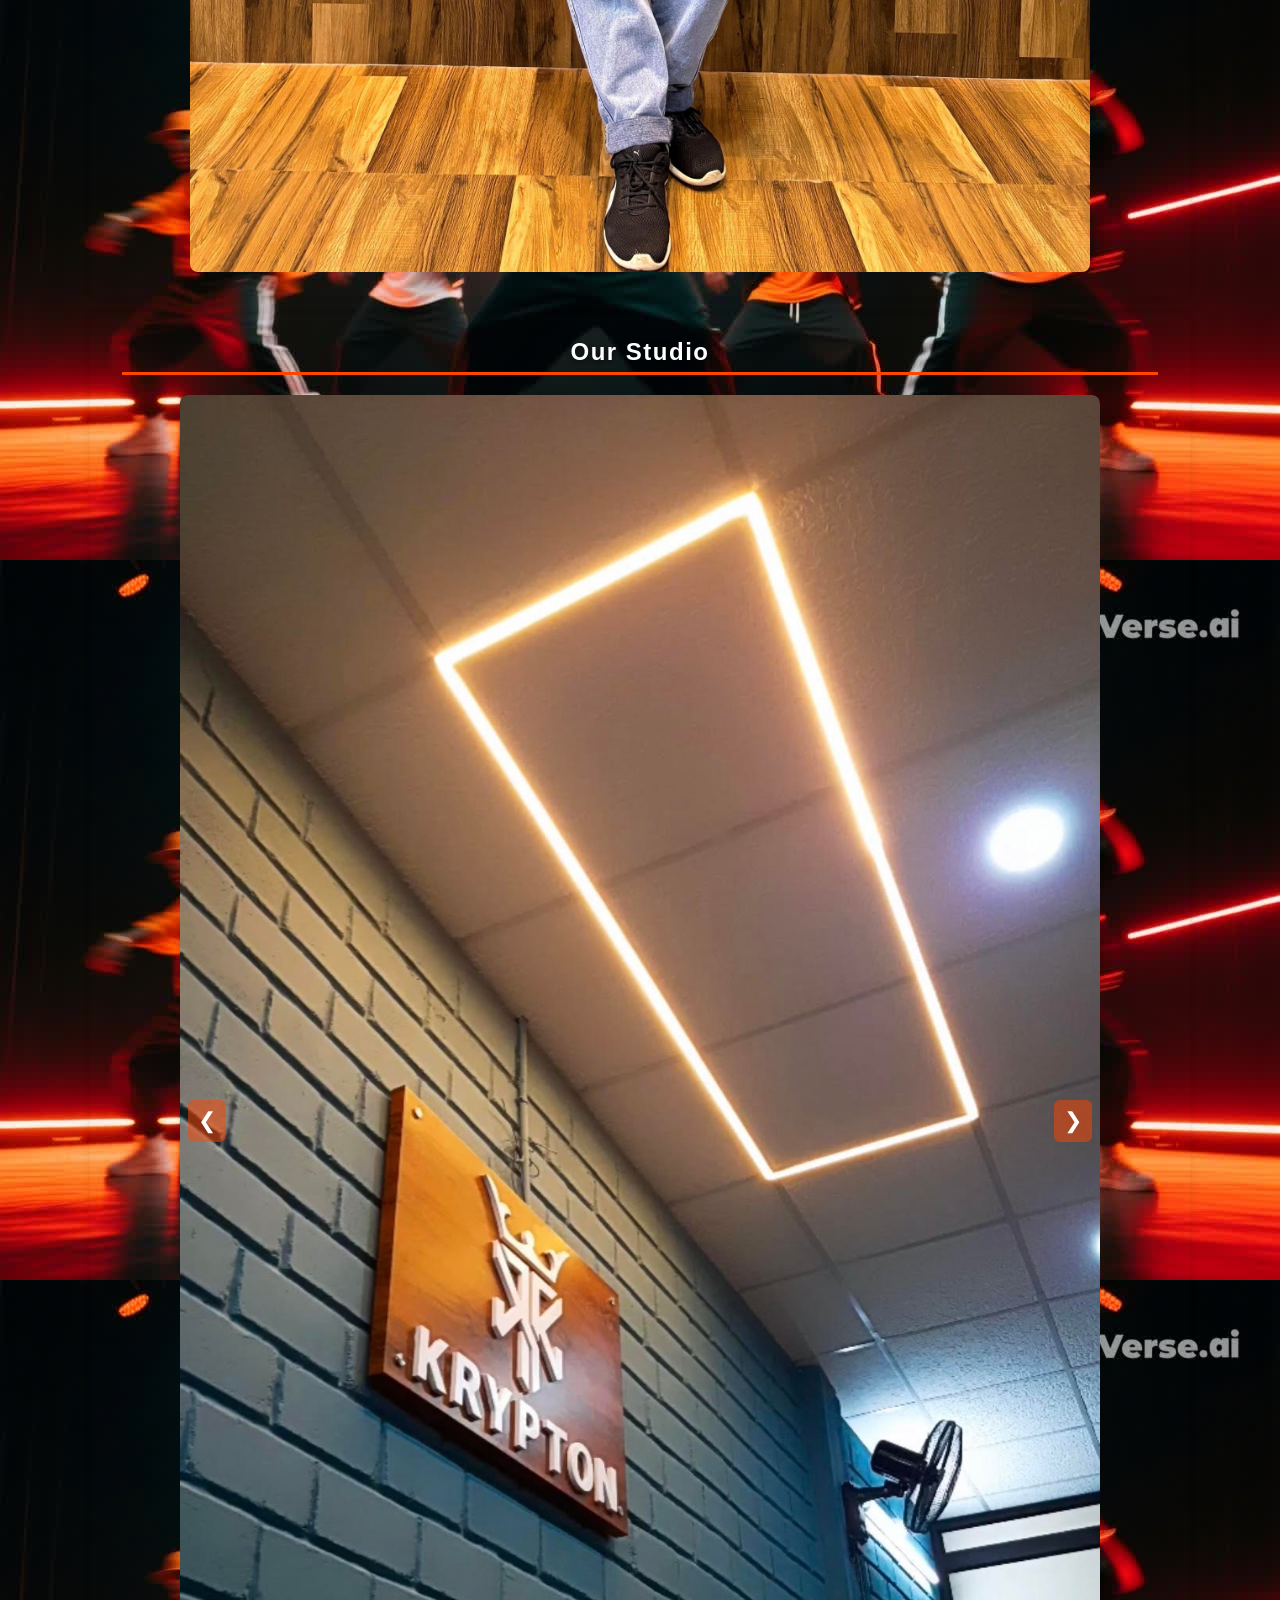
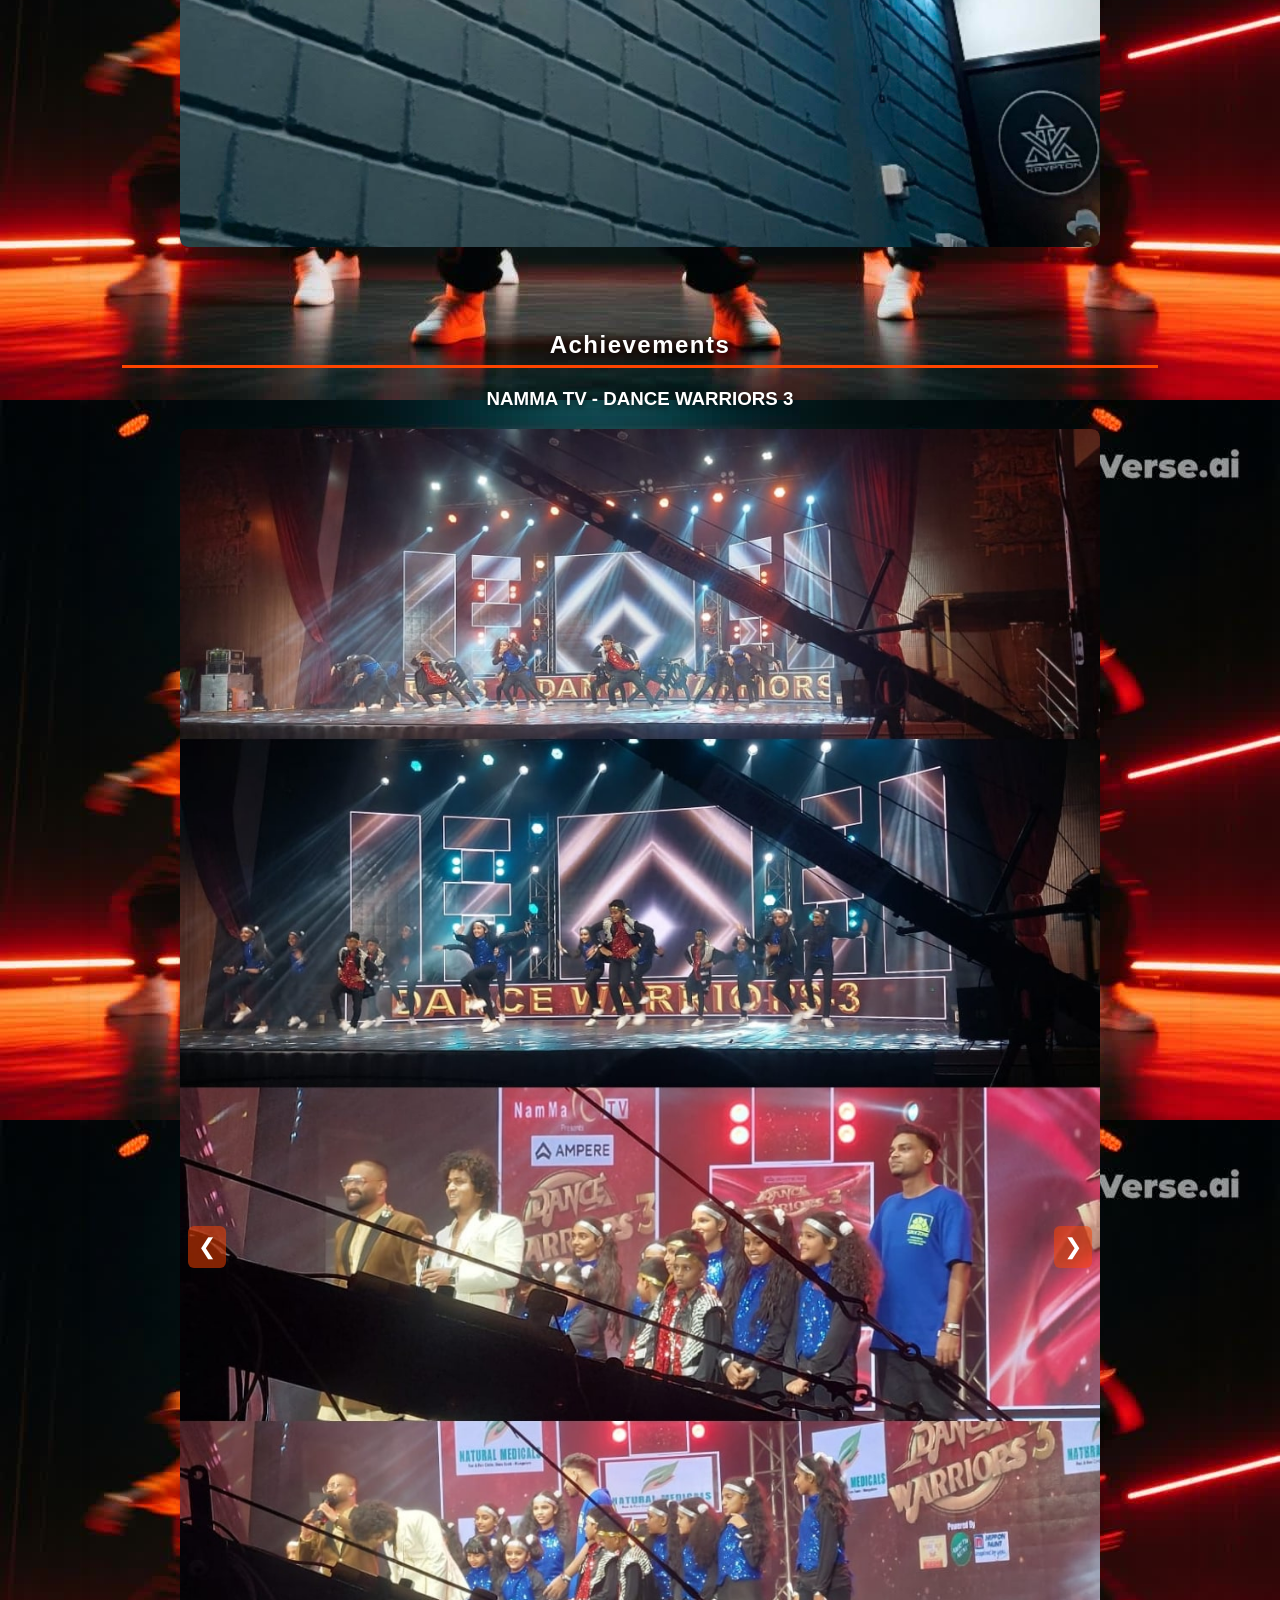
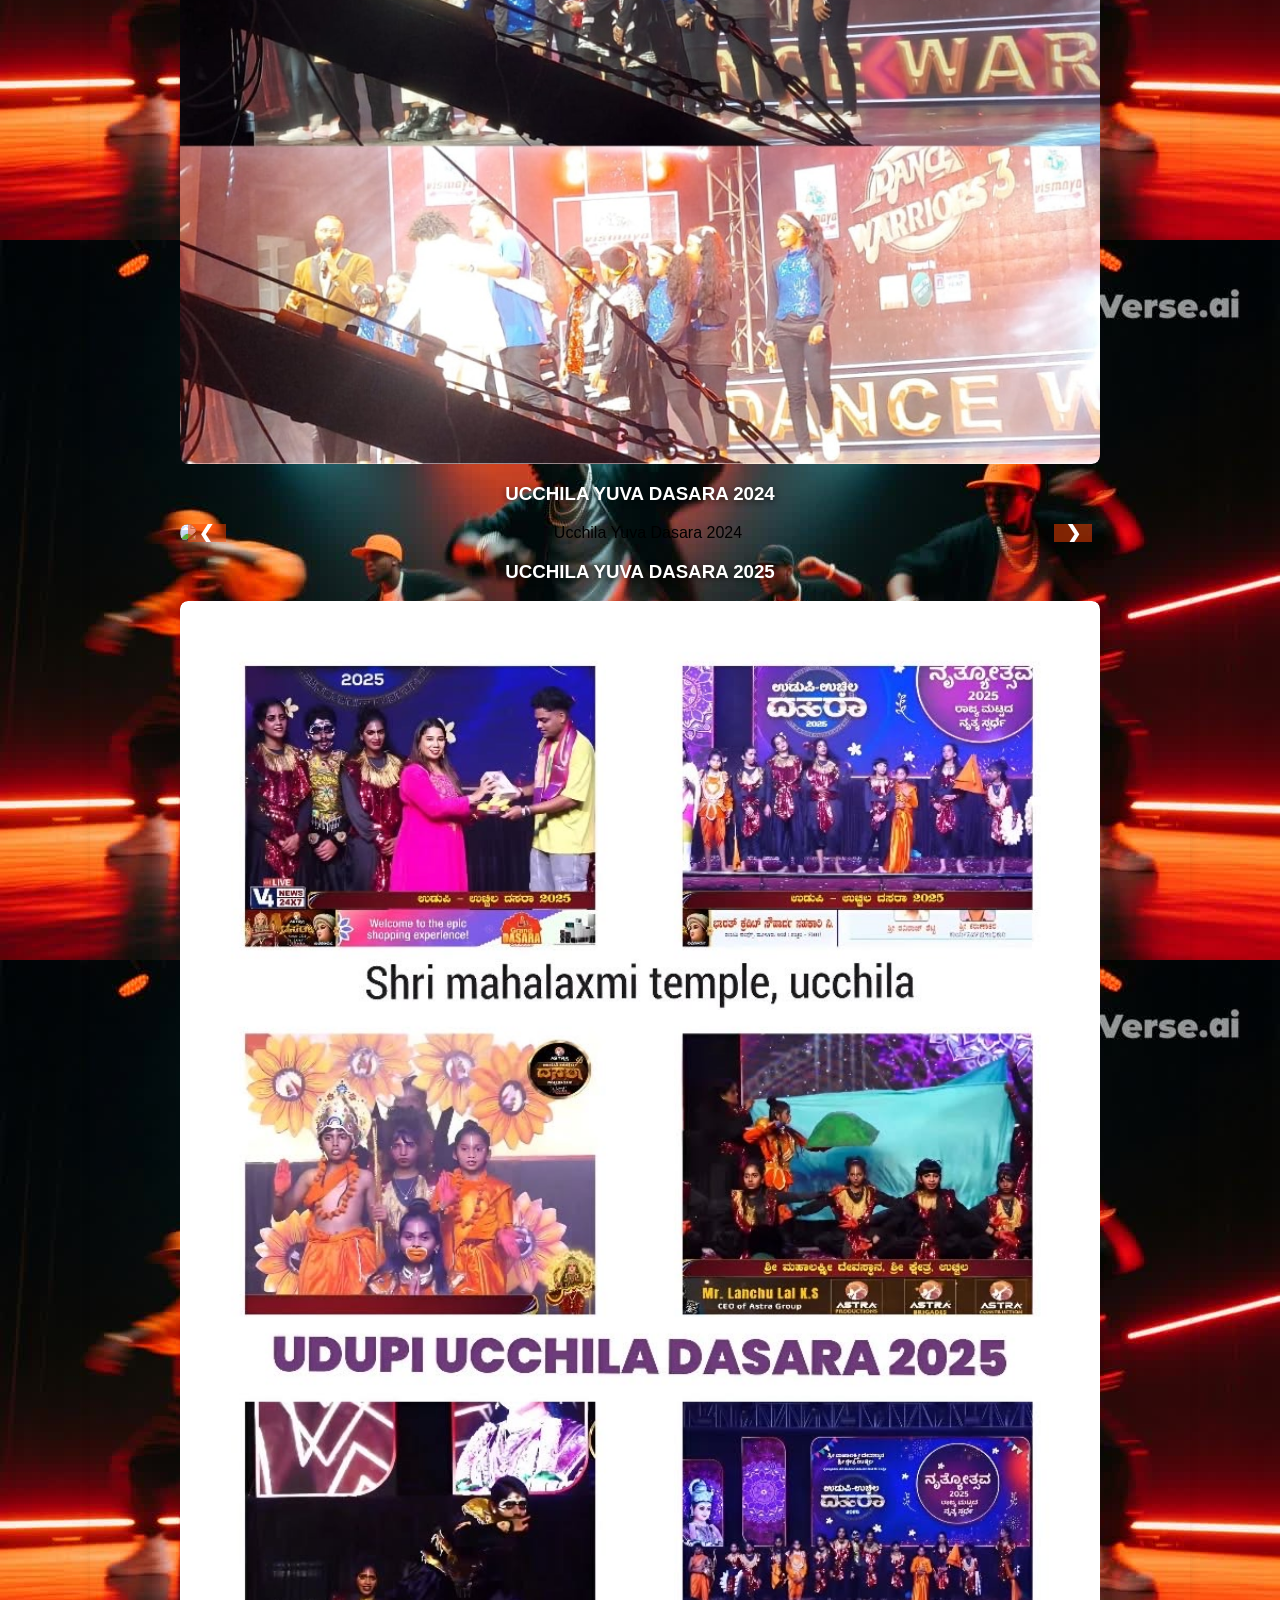
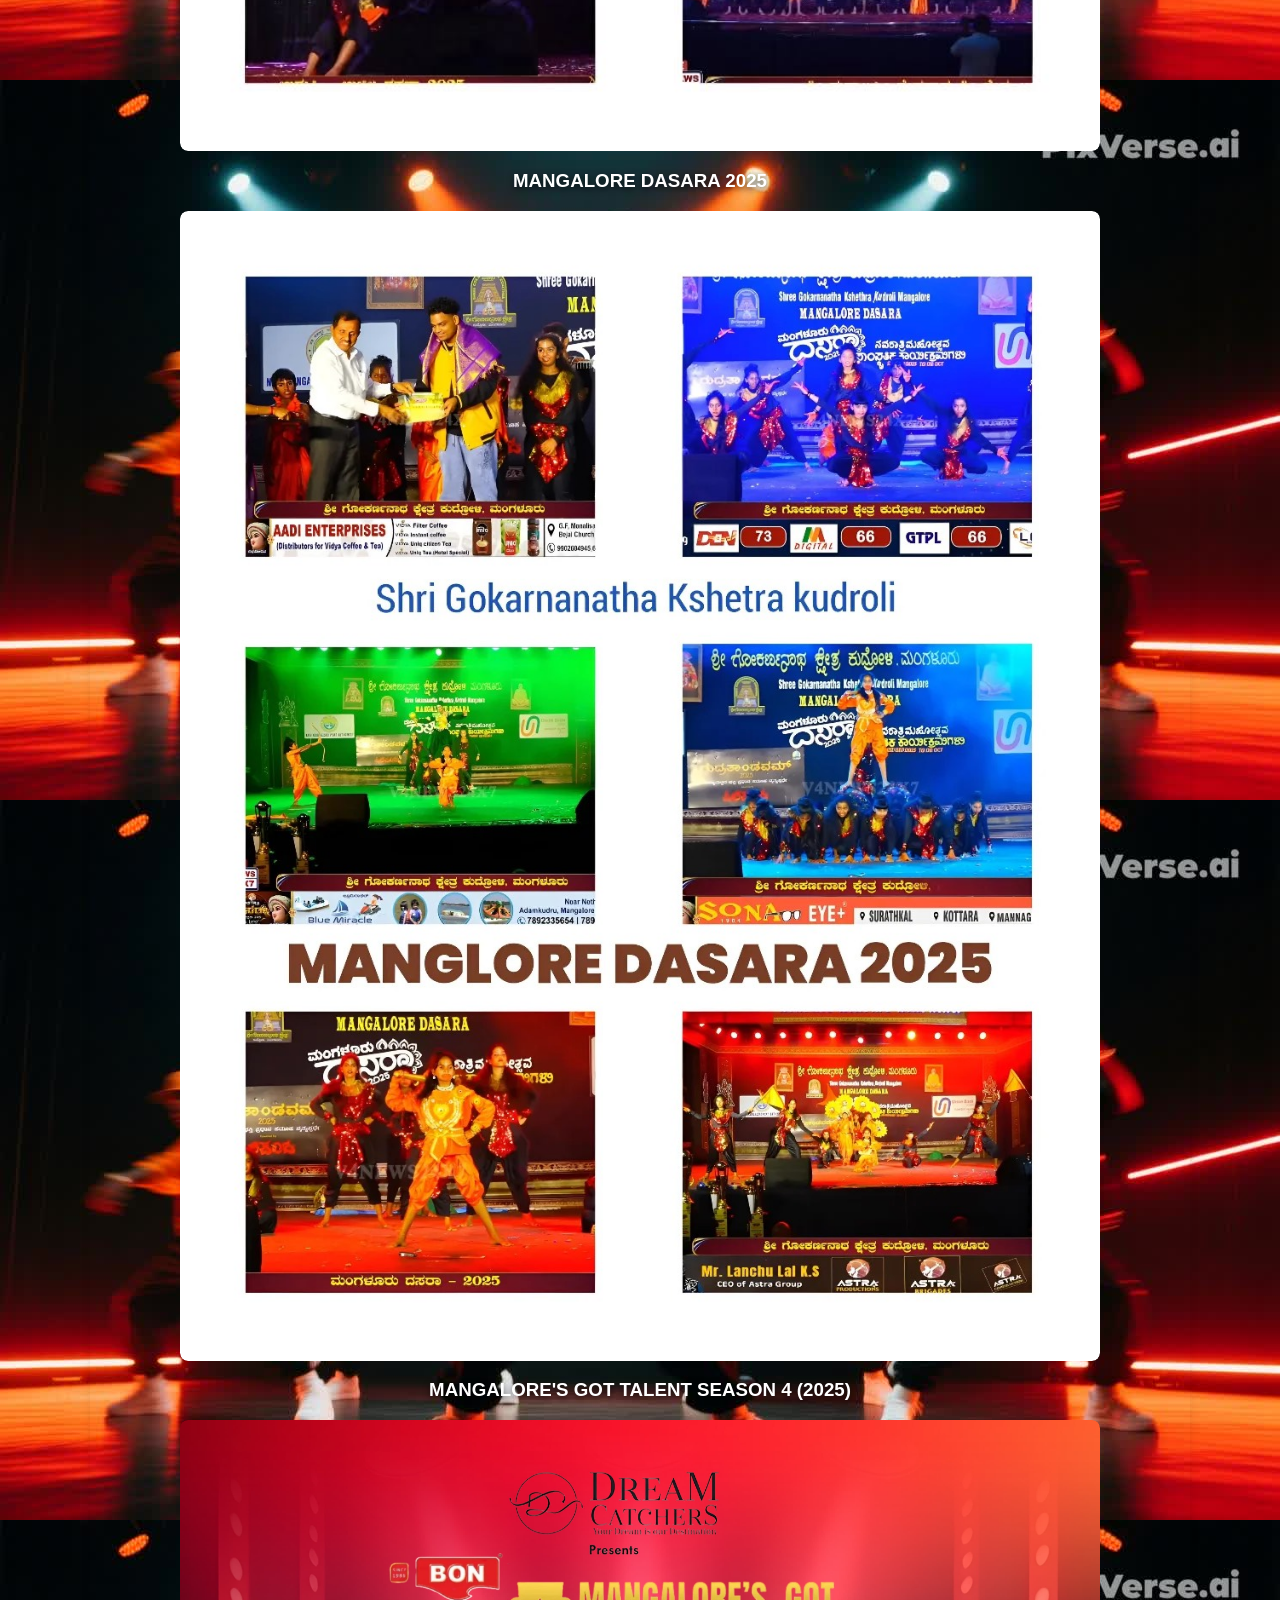
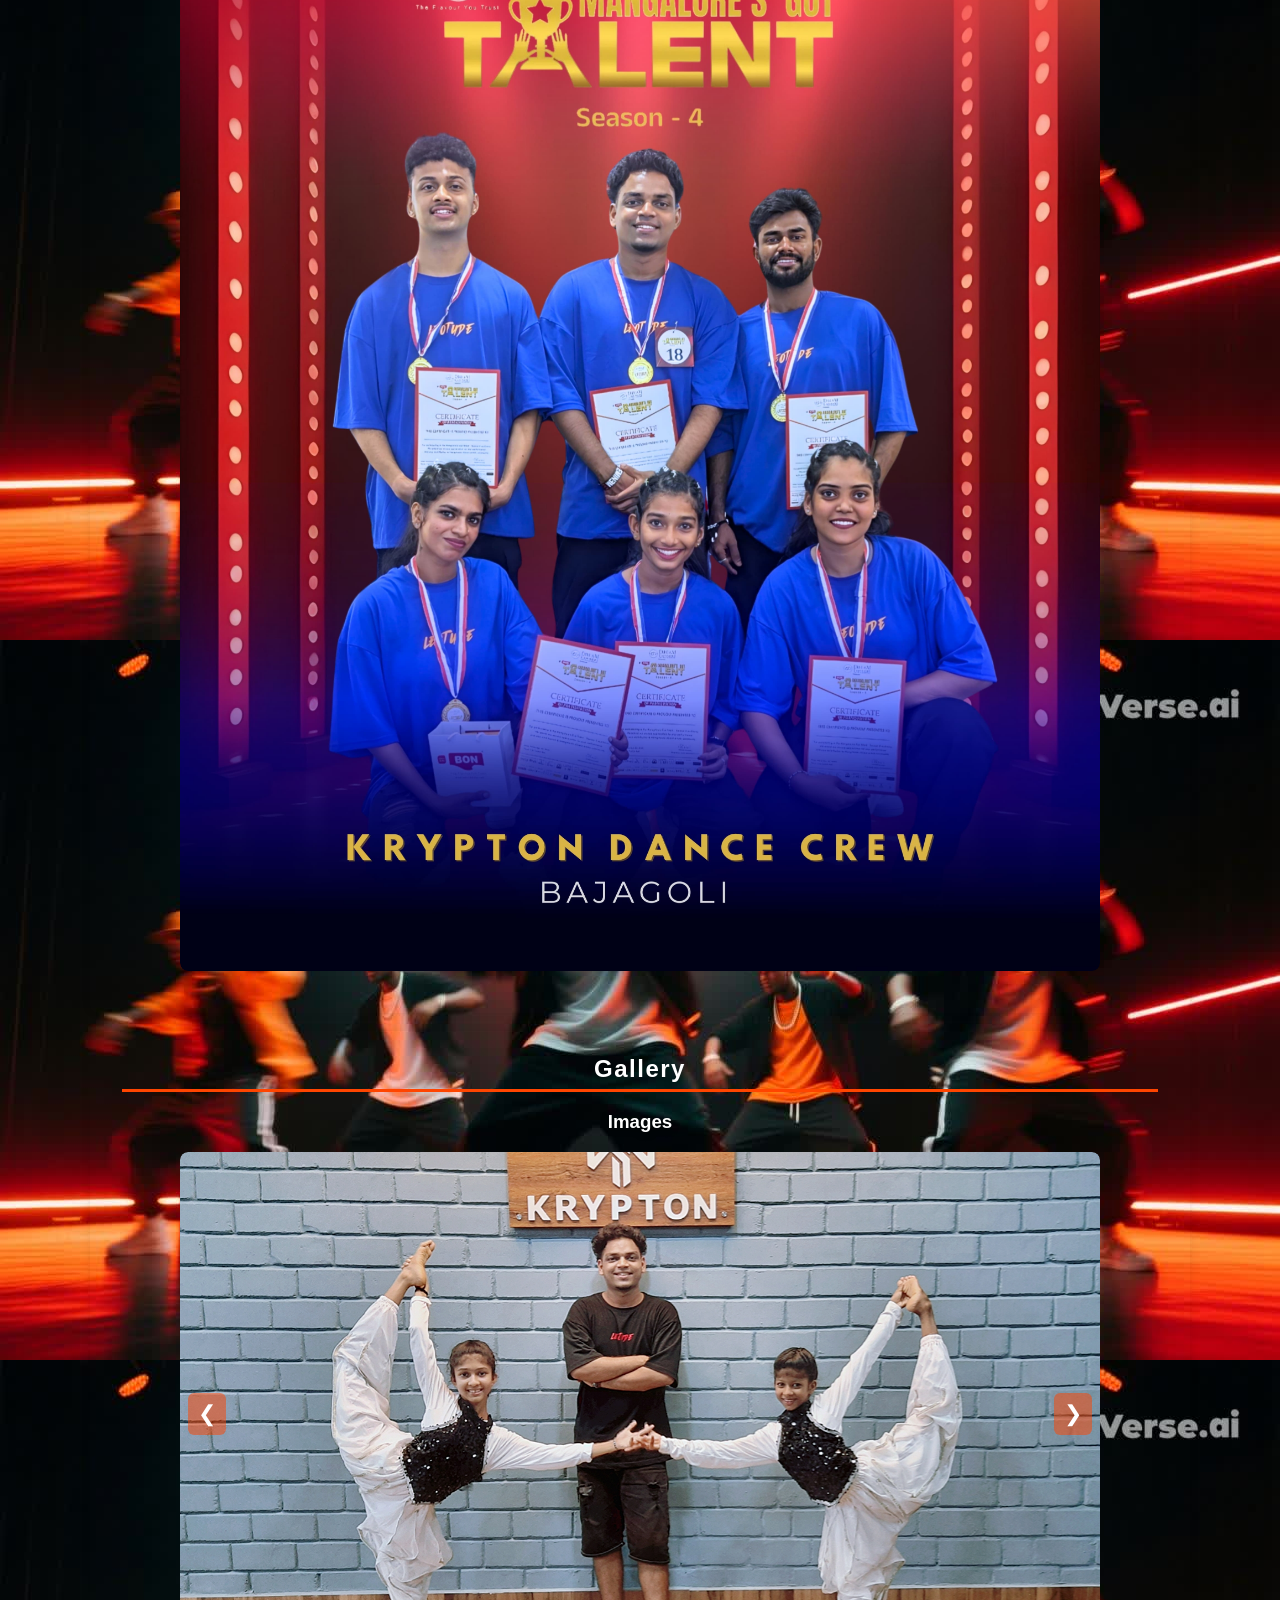
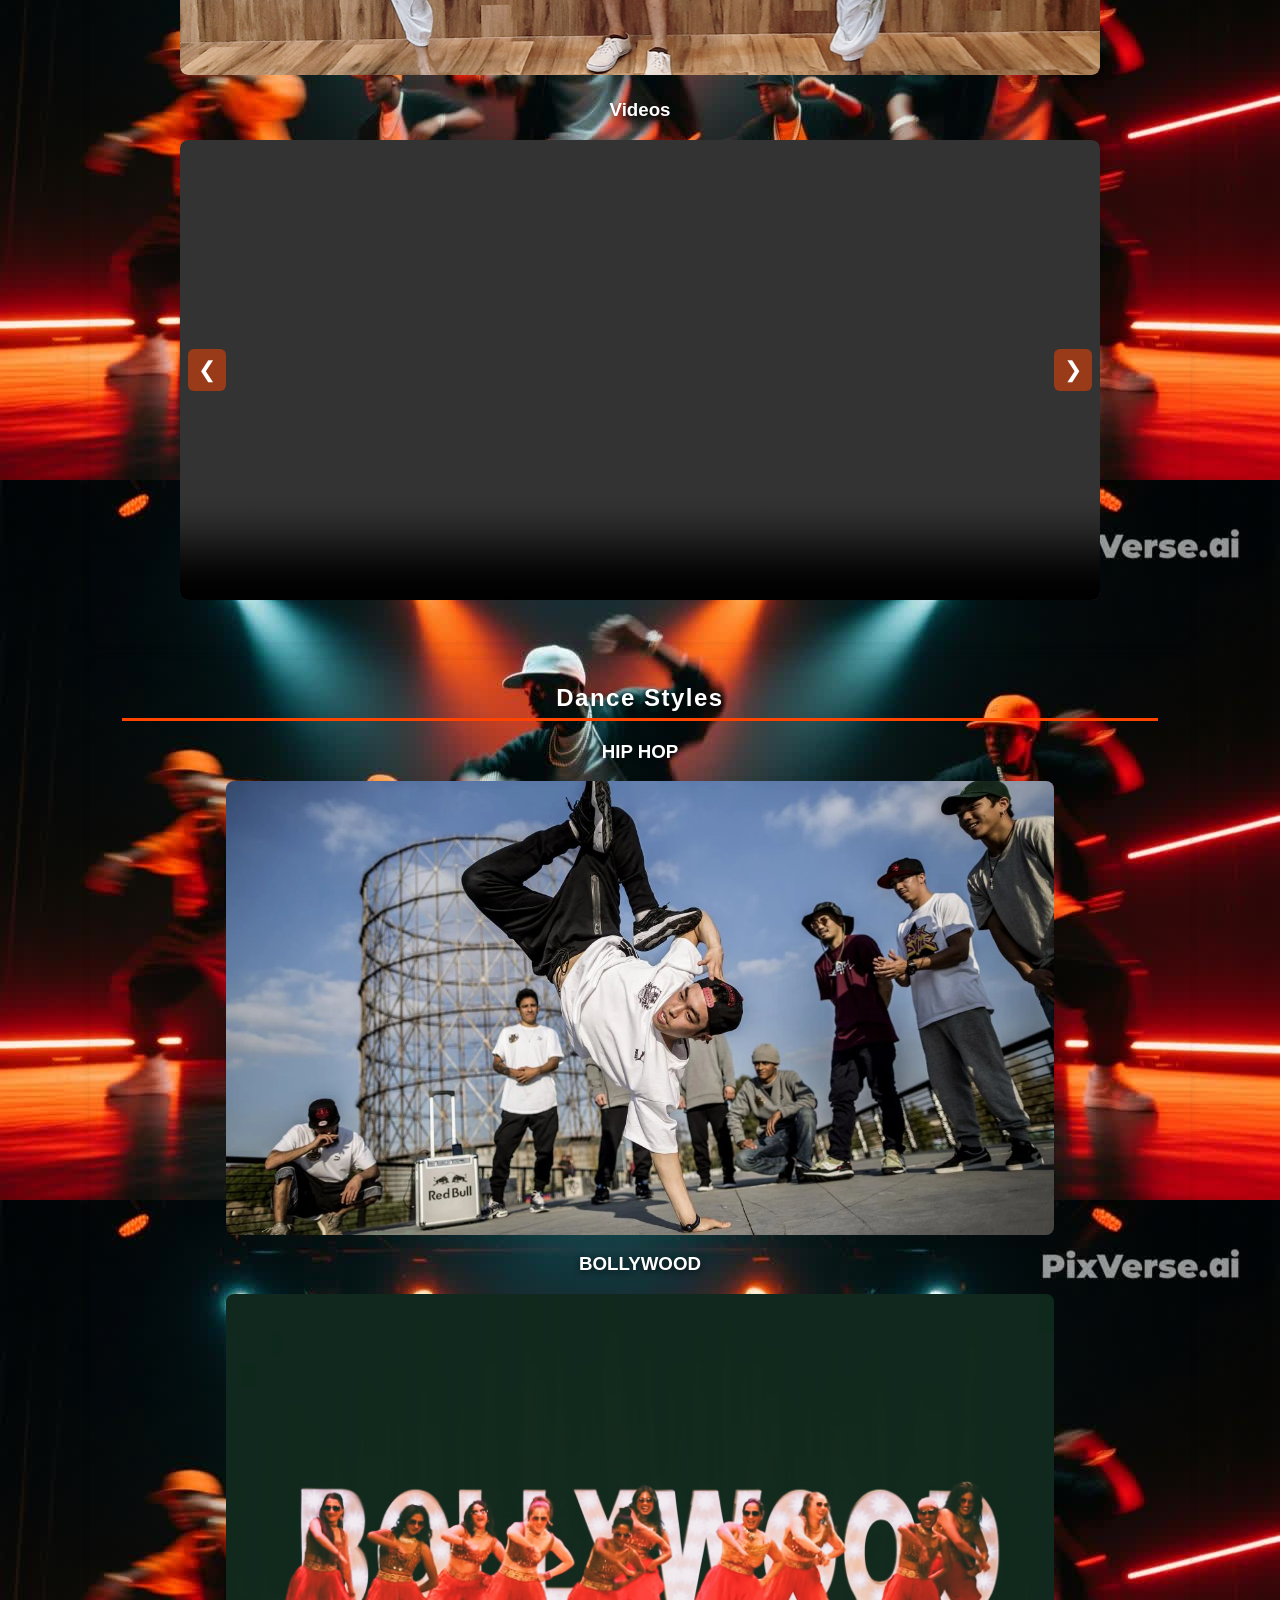
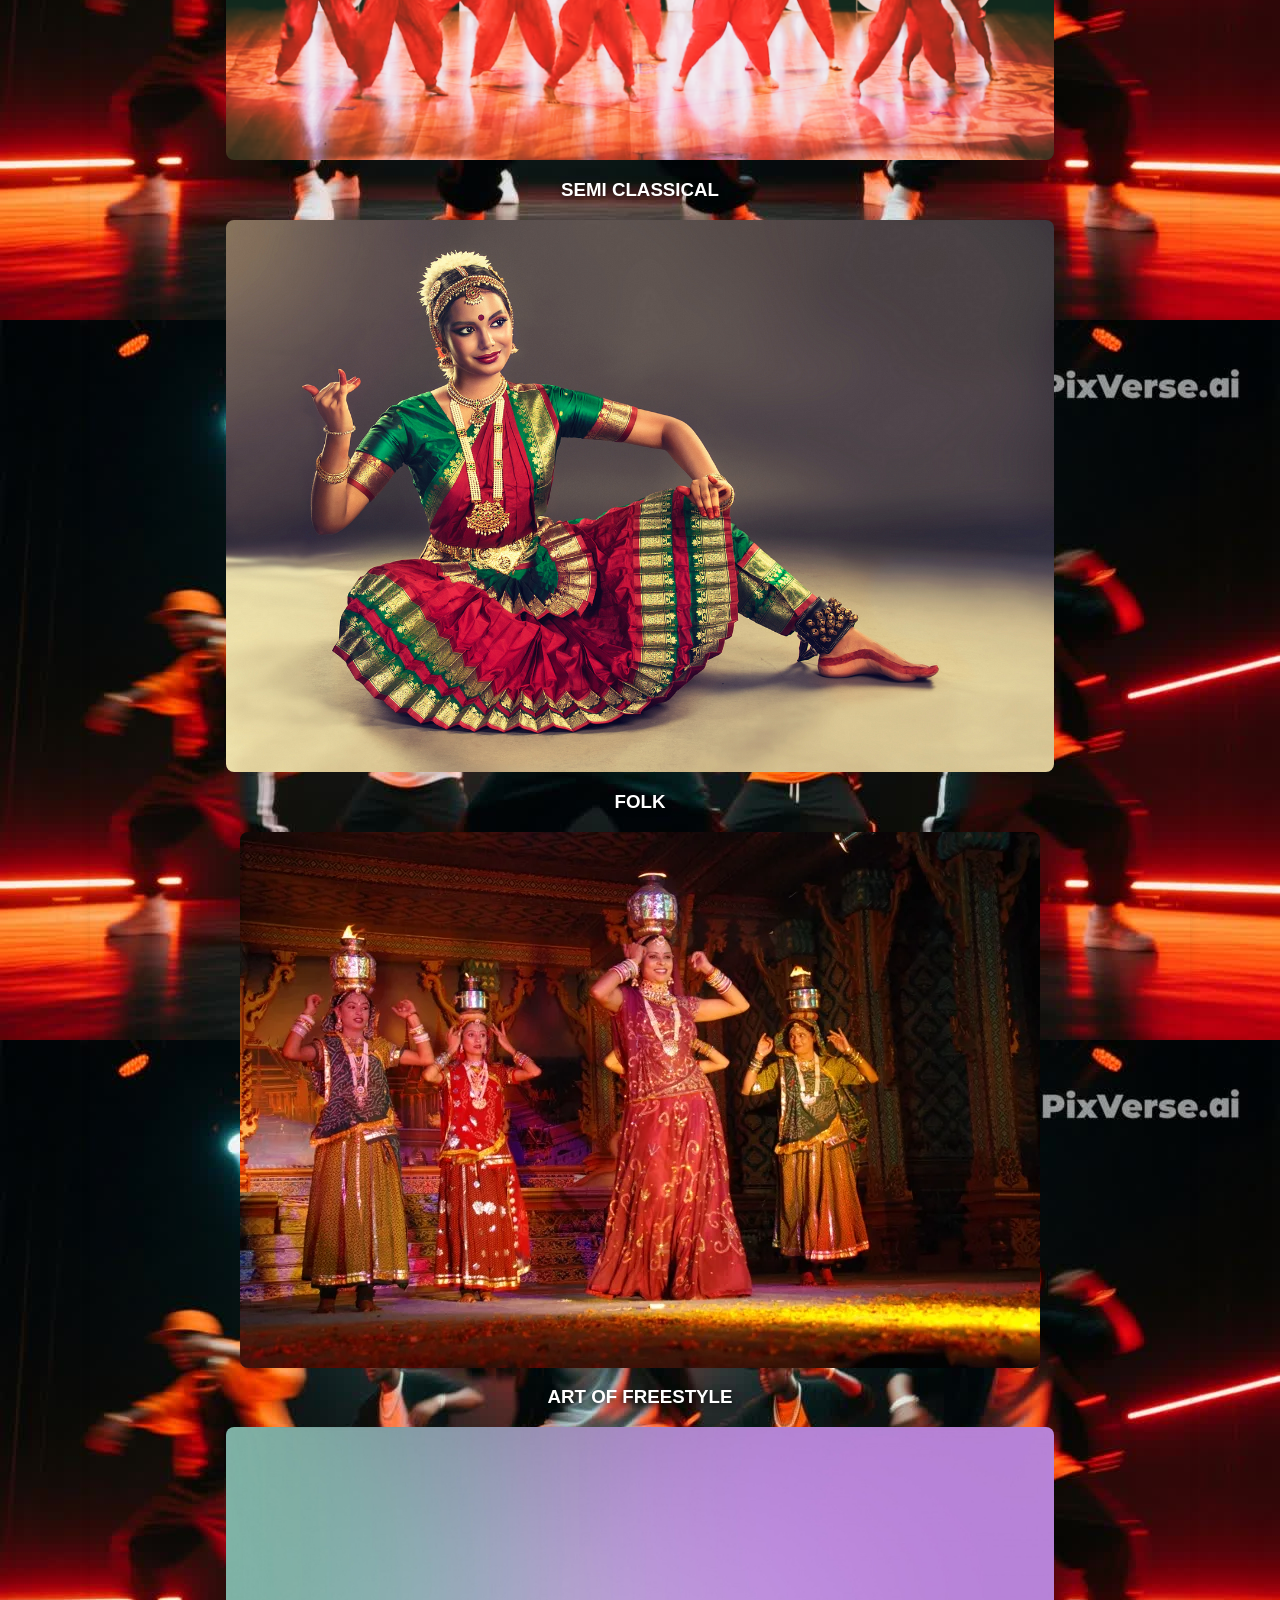
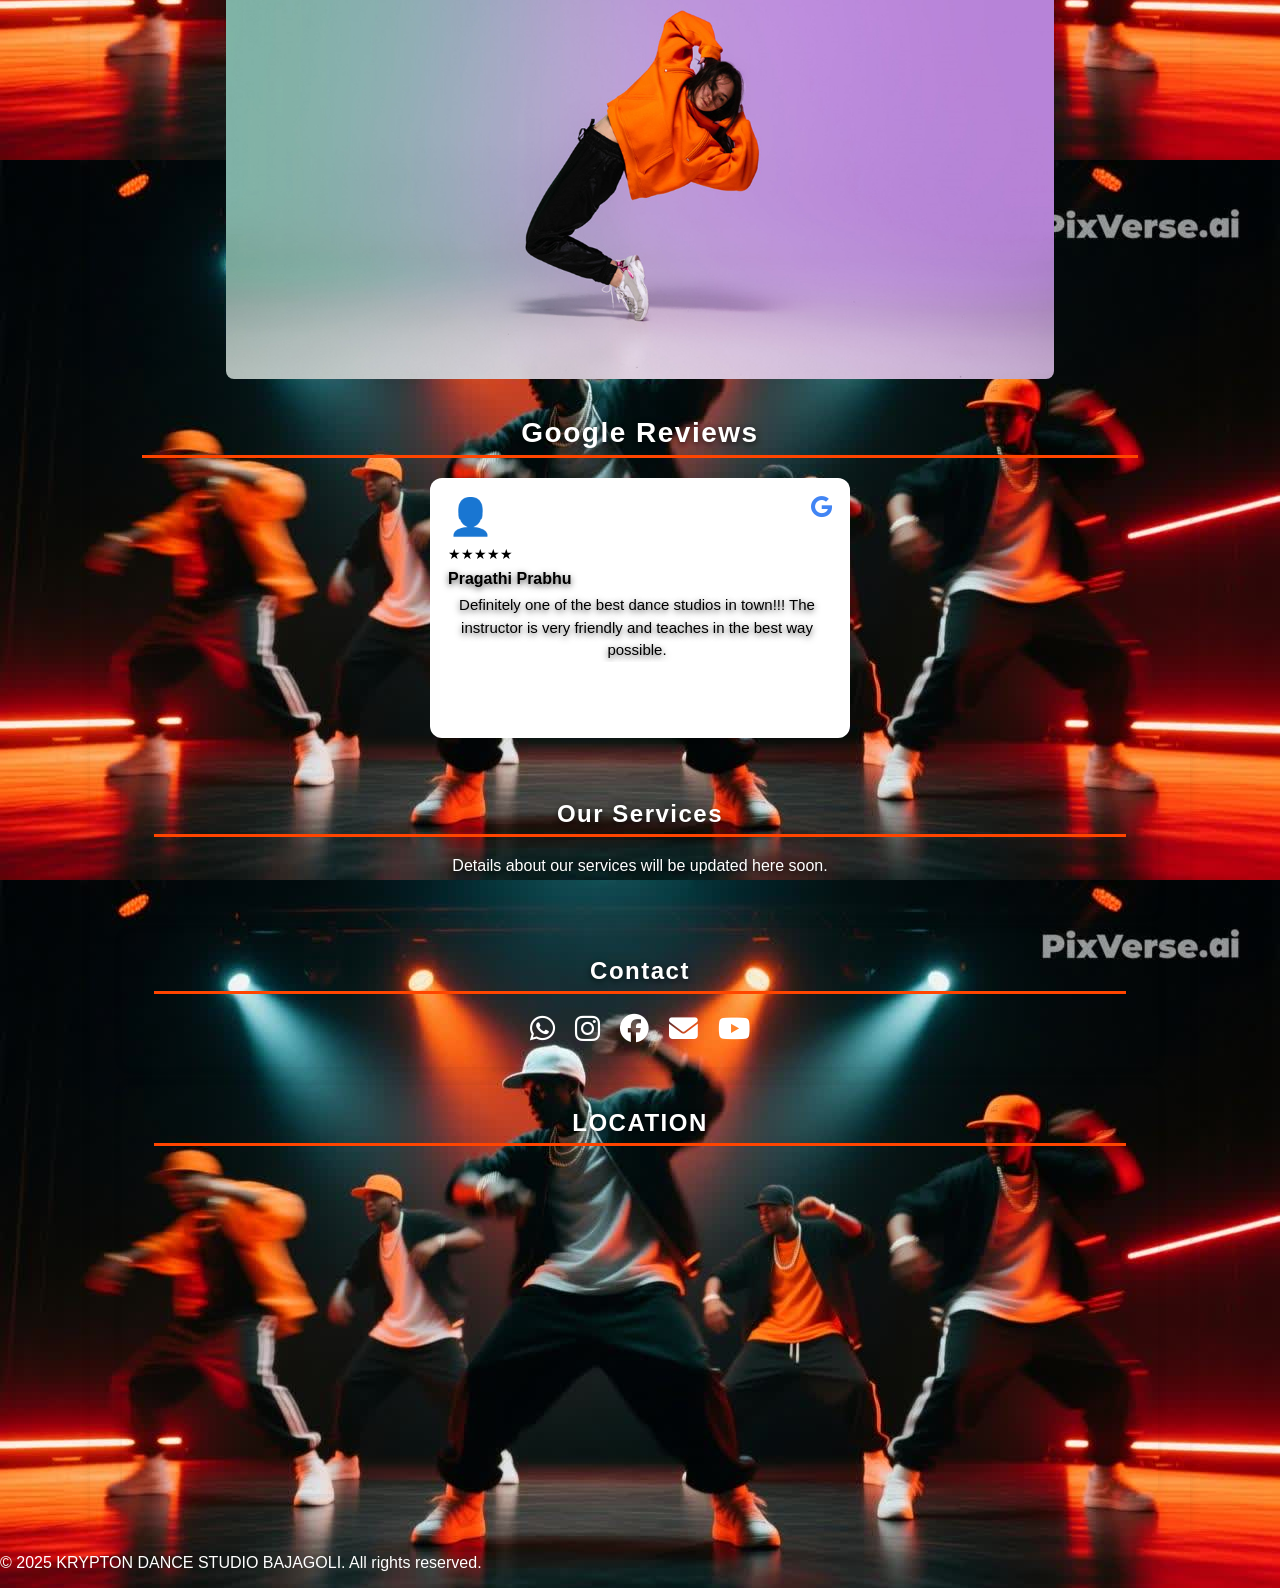
==== commit 9cdc6c80: "Update index.html" ====
--- a/index.html
+++ b/index.html
@@ -66,11 +66,11 @@
 </span>
 
   </section>
- 
+ <!--
 <a href="enquiry.html" class="enquiry-trigger">
   ENQUIRY FORM
 </a>
-
+-->
 
 
 
@@ -422,3 +422,4 @@
 
 
 
+
--- a/style.css
+++ b/style.css
@@ -978,15 +978,38 @@
 .slider-container.has-multiple .slider-arrow {
   display: block;
 }
-
-
-
-
-
-
-
-
-
-
-
-
+.floating-whatsapp {
+  position: fixed;
+  bottom: 24px;
+  left: 24px;
+  width: 64px;
+  height: 64px;
+  background: #25D366;
+  color: #fff;
+  border-radius: 50%;
+  display: flex;
+  align-items: center;
+  justify-content: center;
+  font-size: 34px;
+  z-index: 9999;
+  box-shadow: 0 6px 16px rgba(0,0,0,0.3);
+  text-decoration: none;
+}
+
+.floating-whatsapp:hover {
+  background: #1ebe5d;
+  transform: scale(1.05);
+}
+
+
+
+
+
+
+
+
+
+
+
+
+
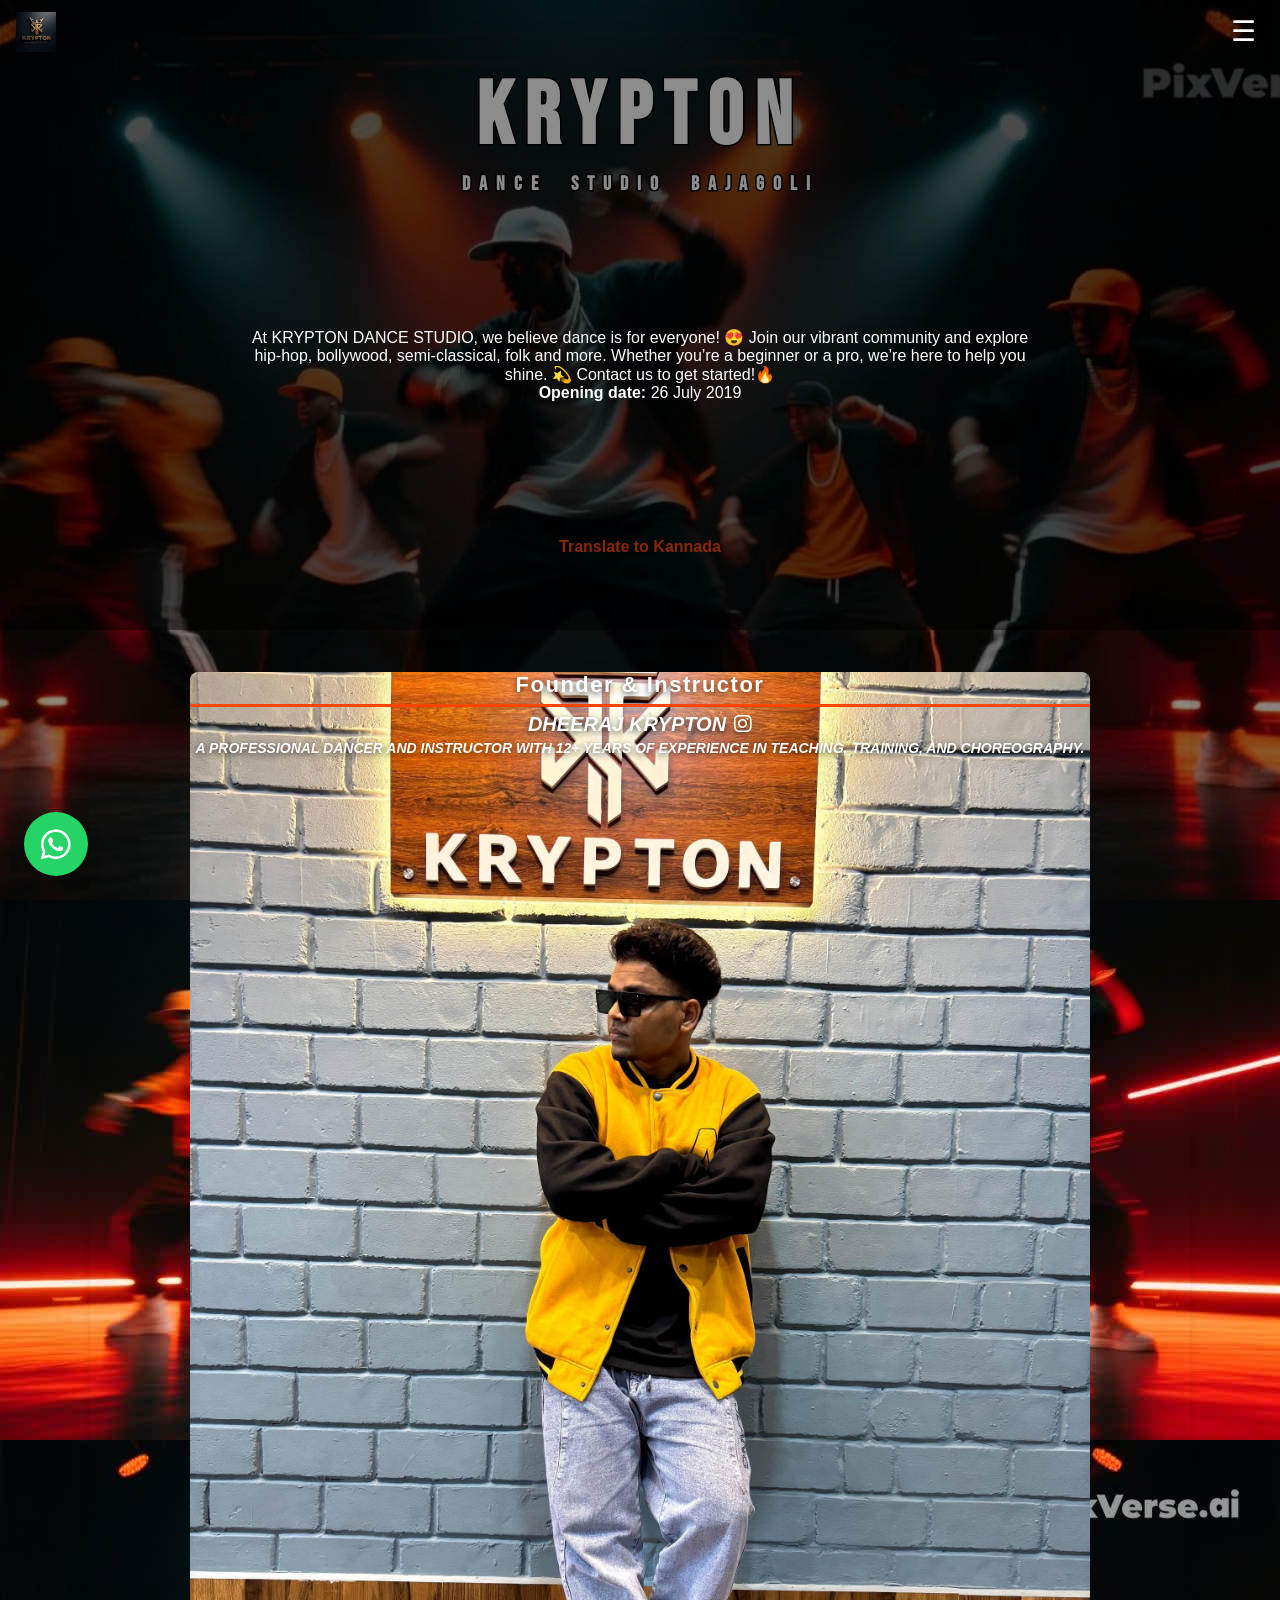
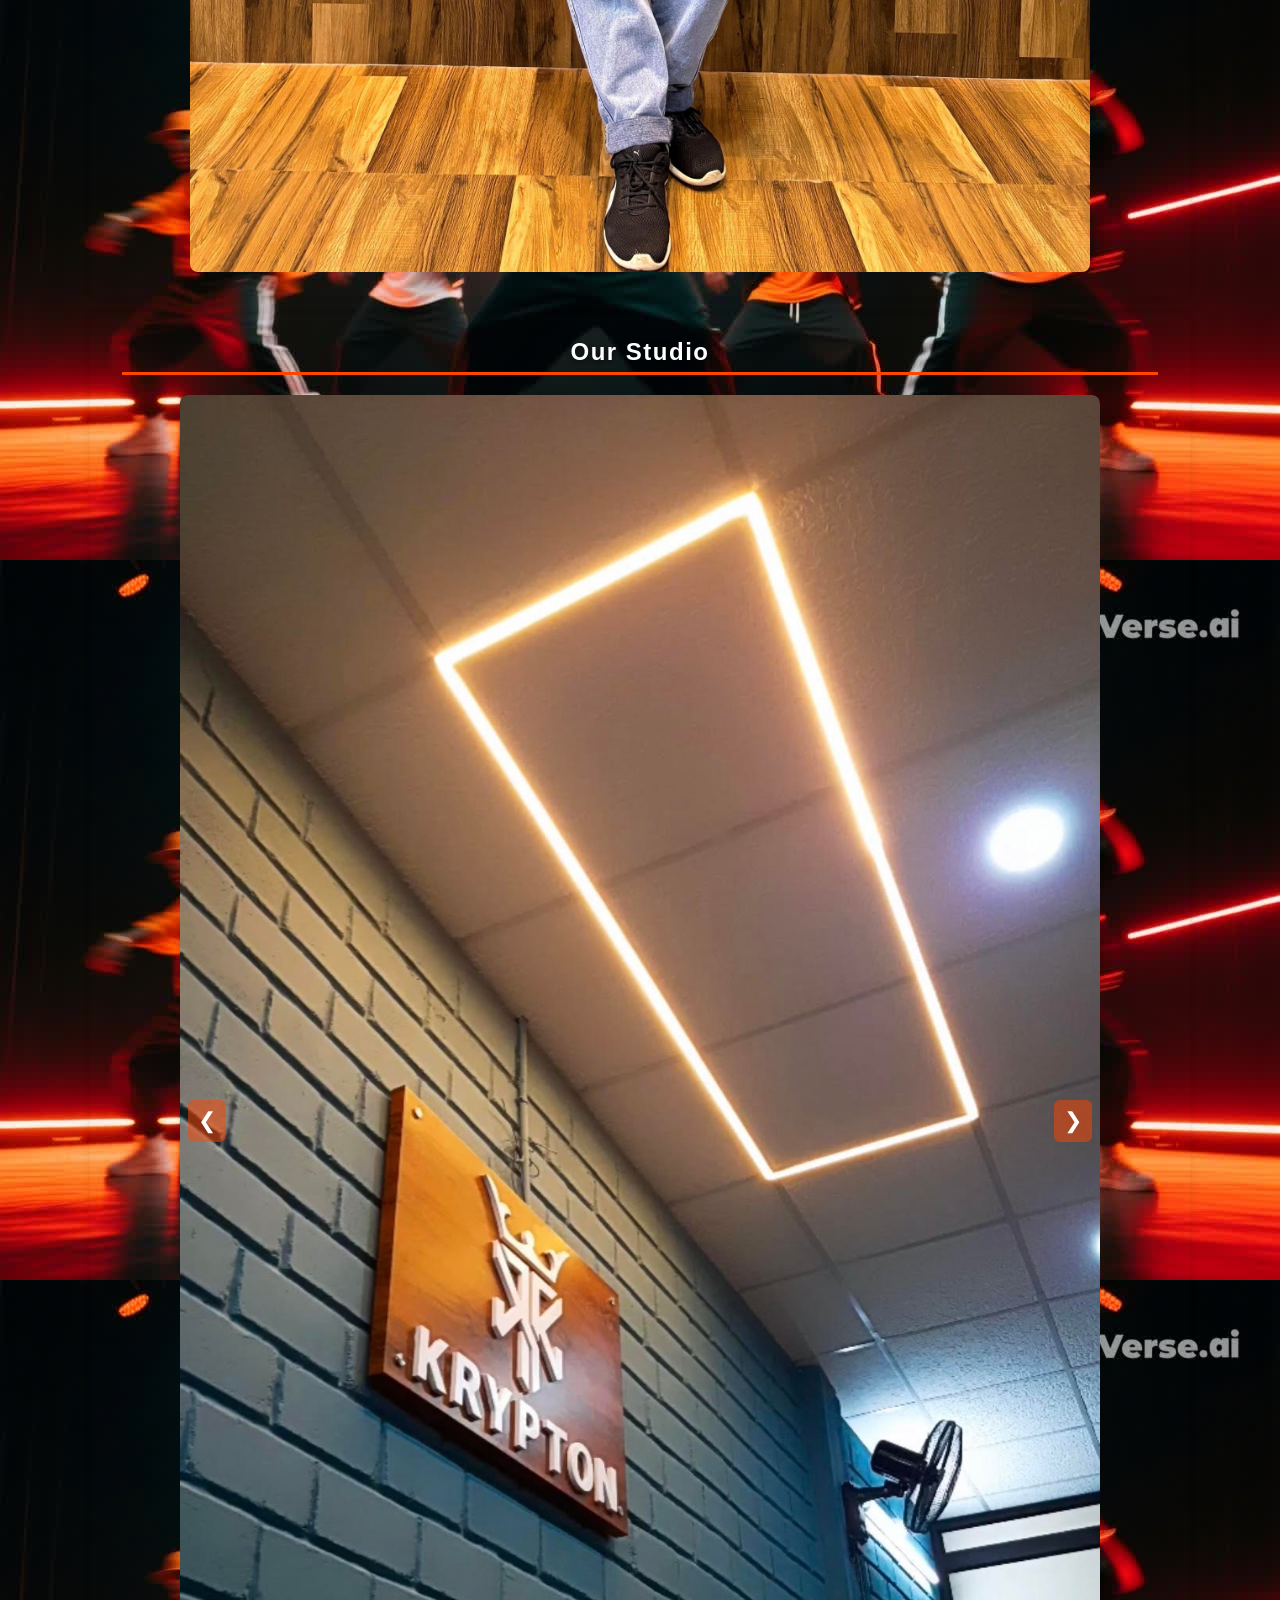
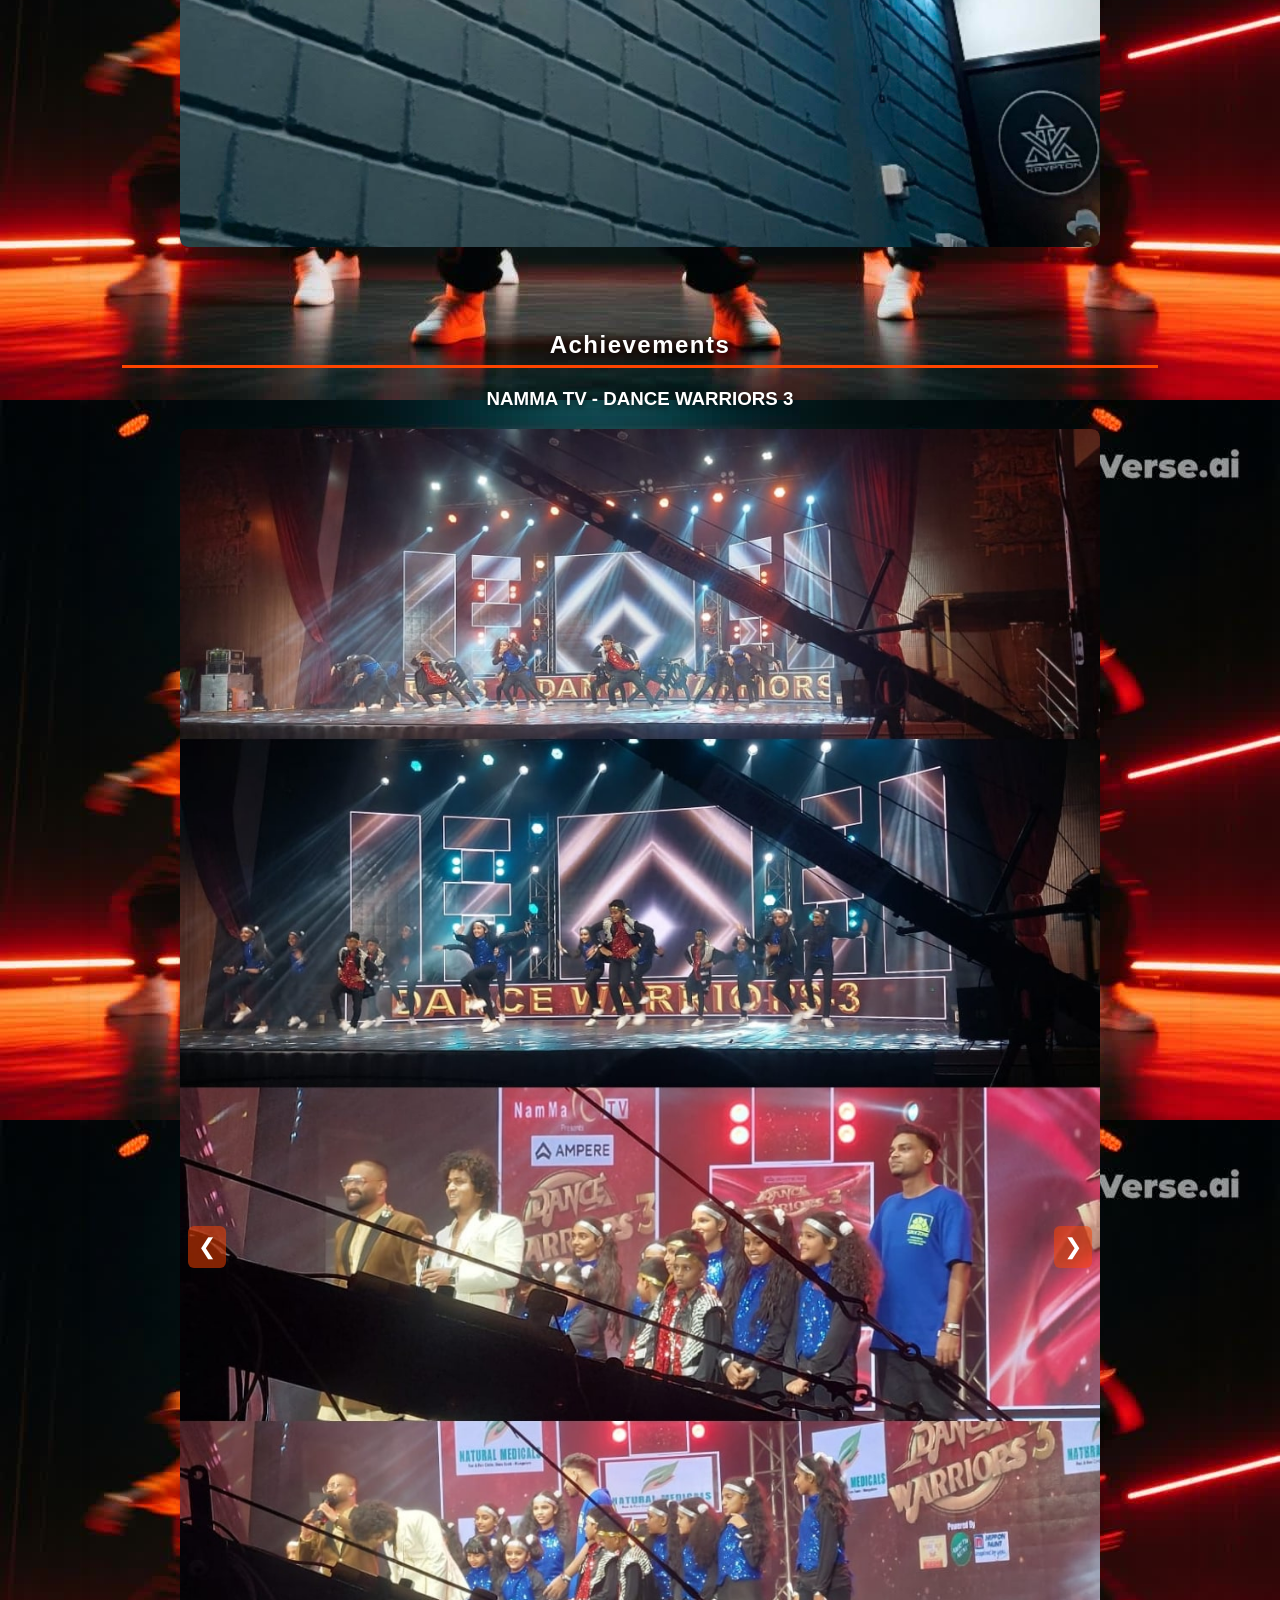
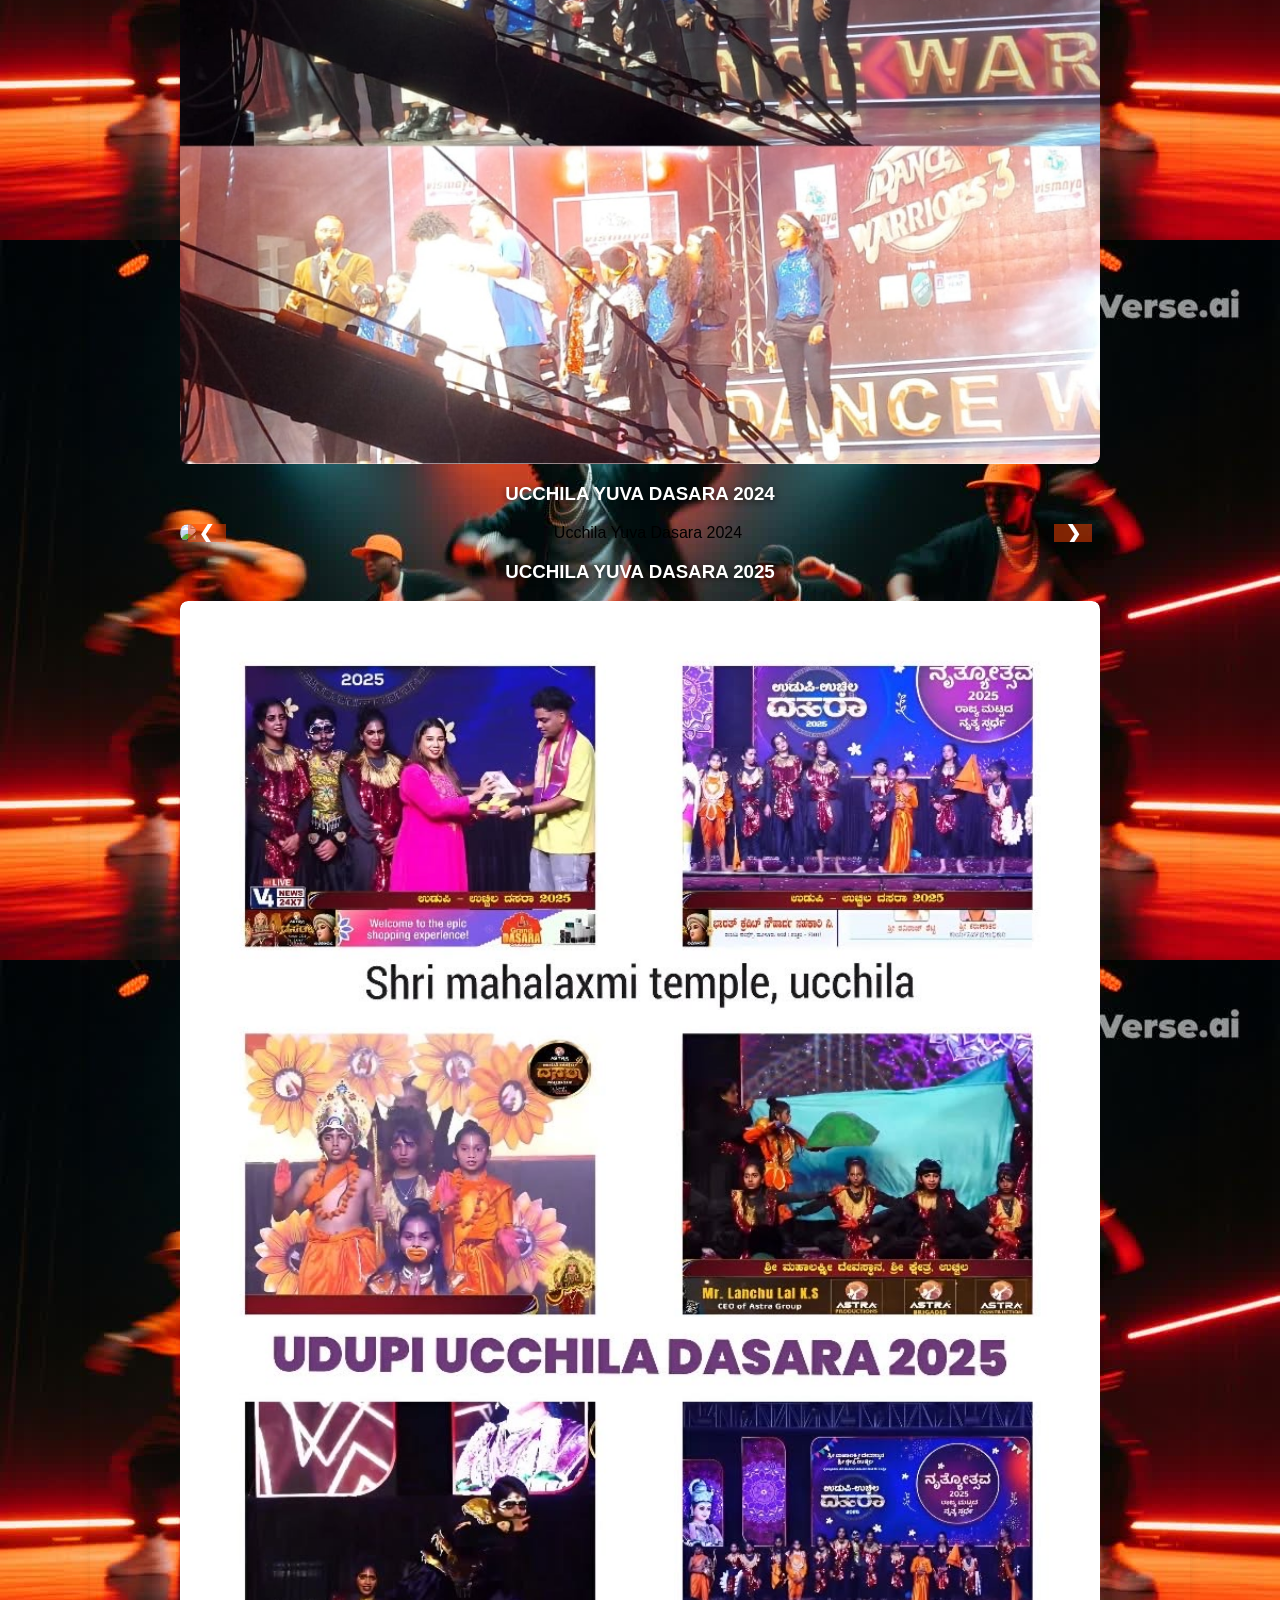
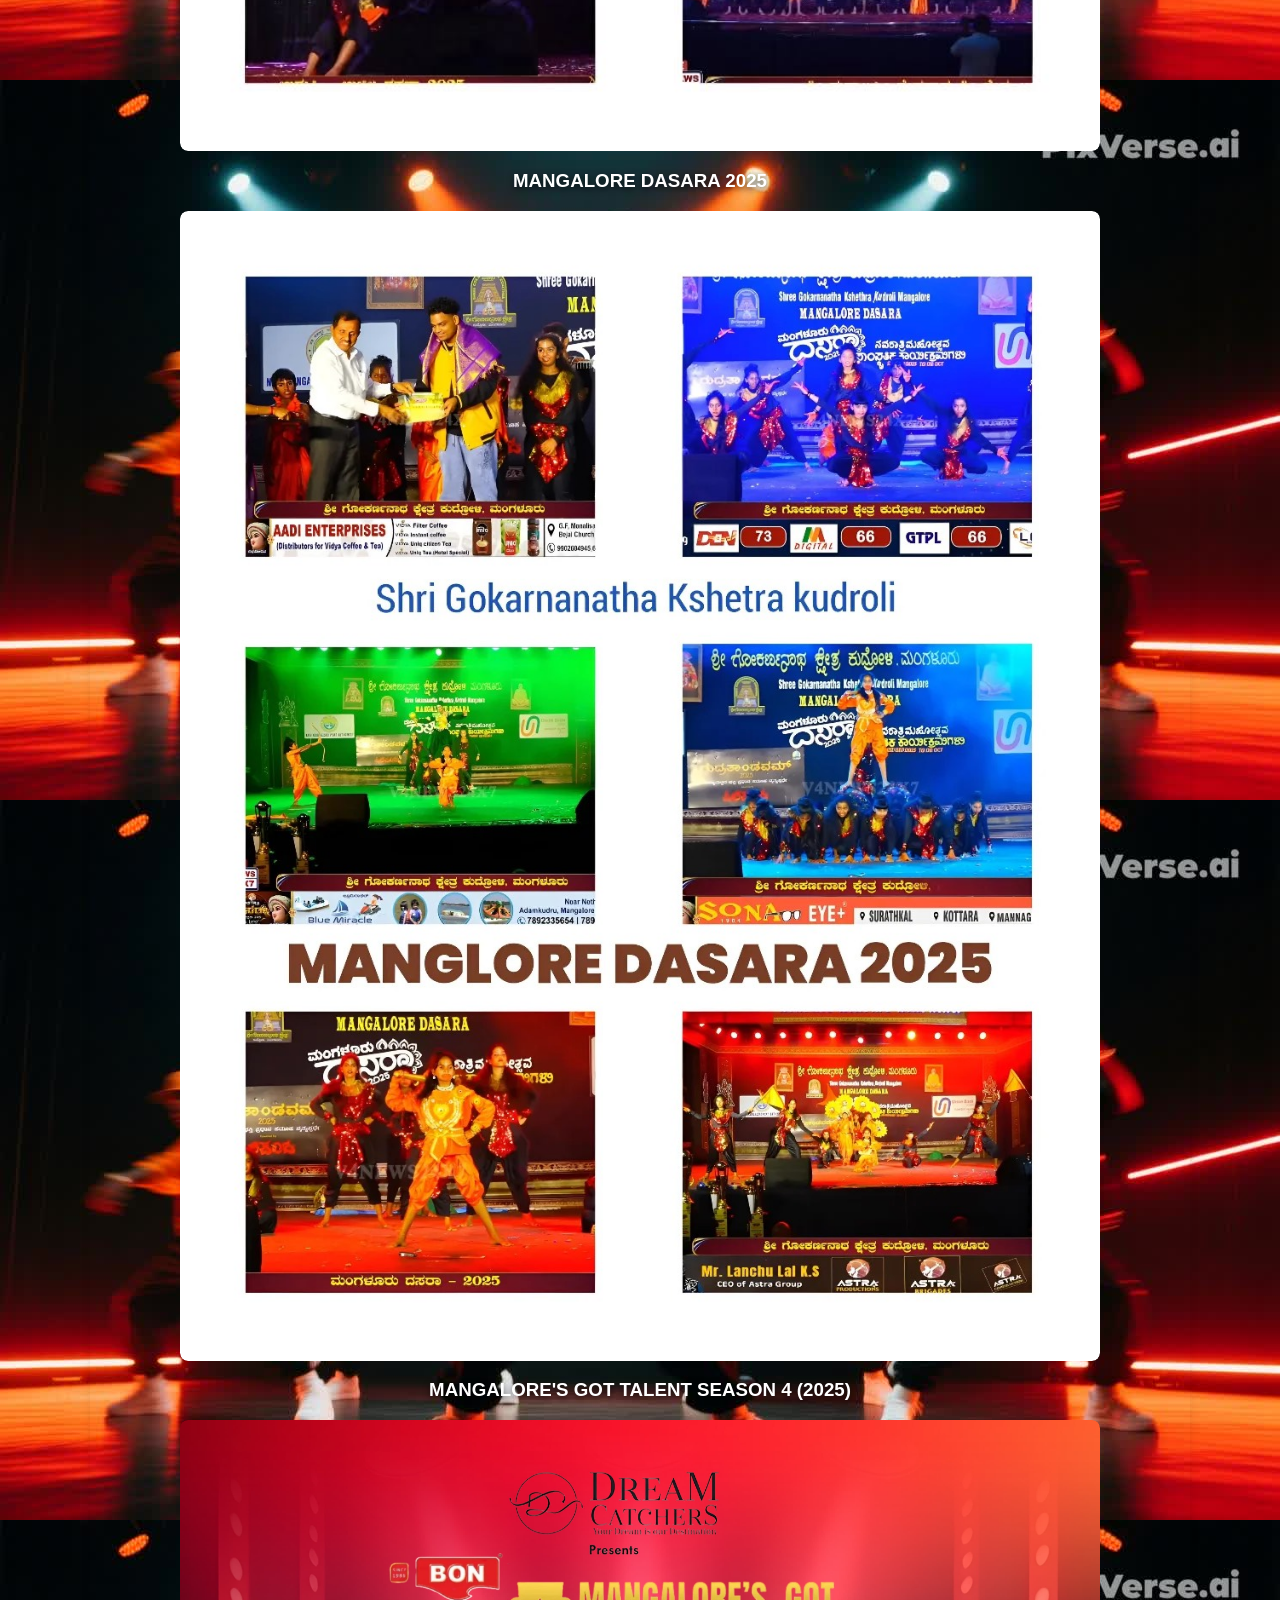
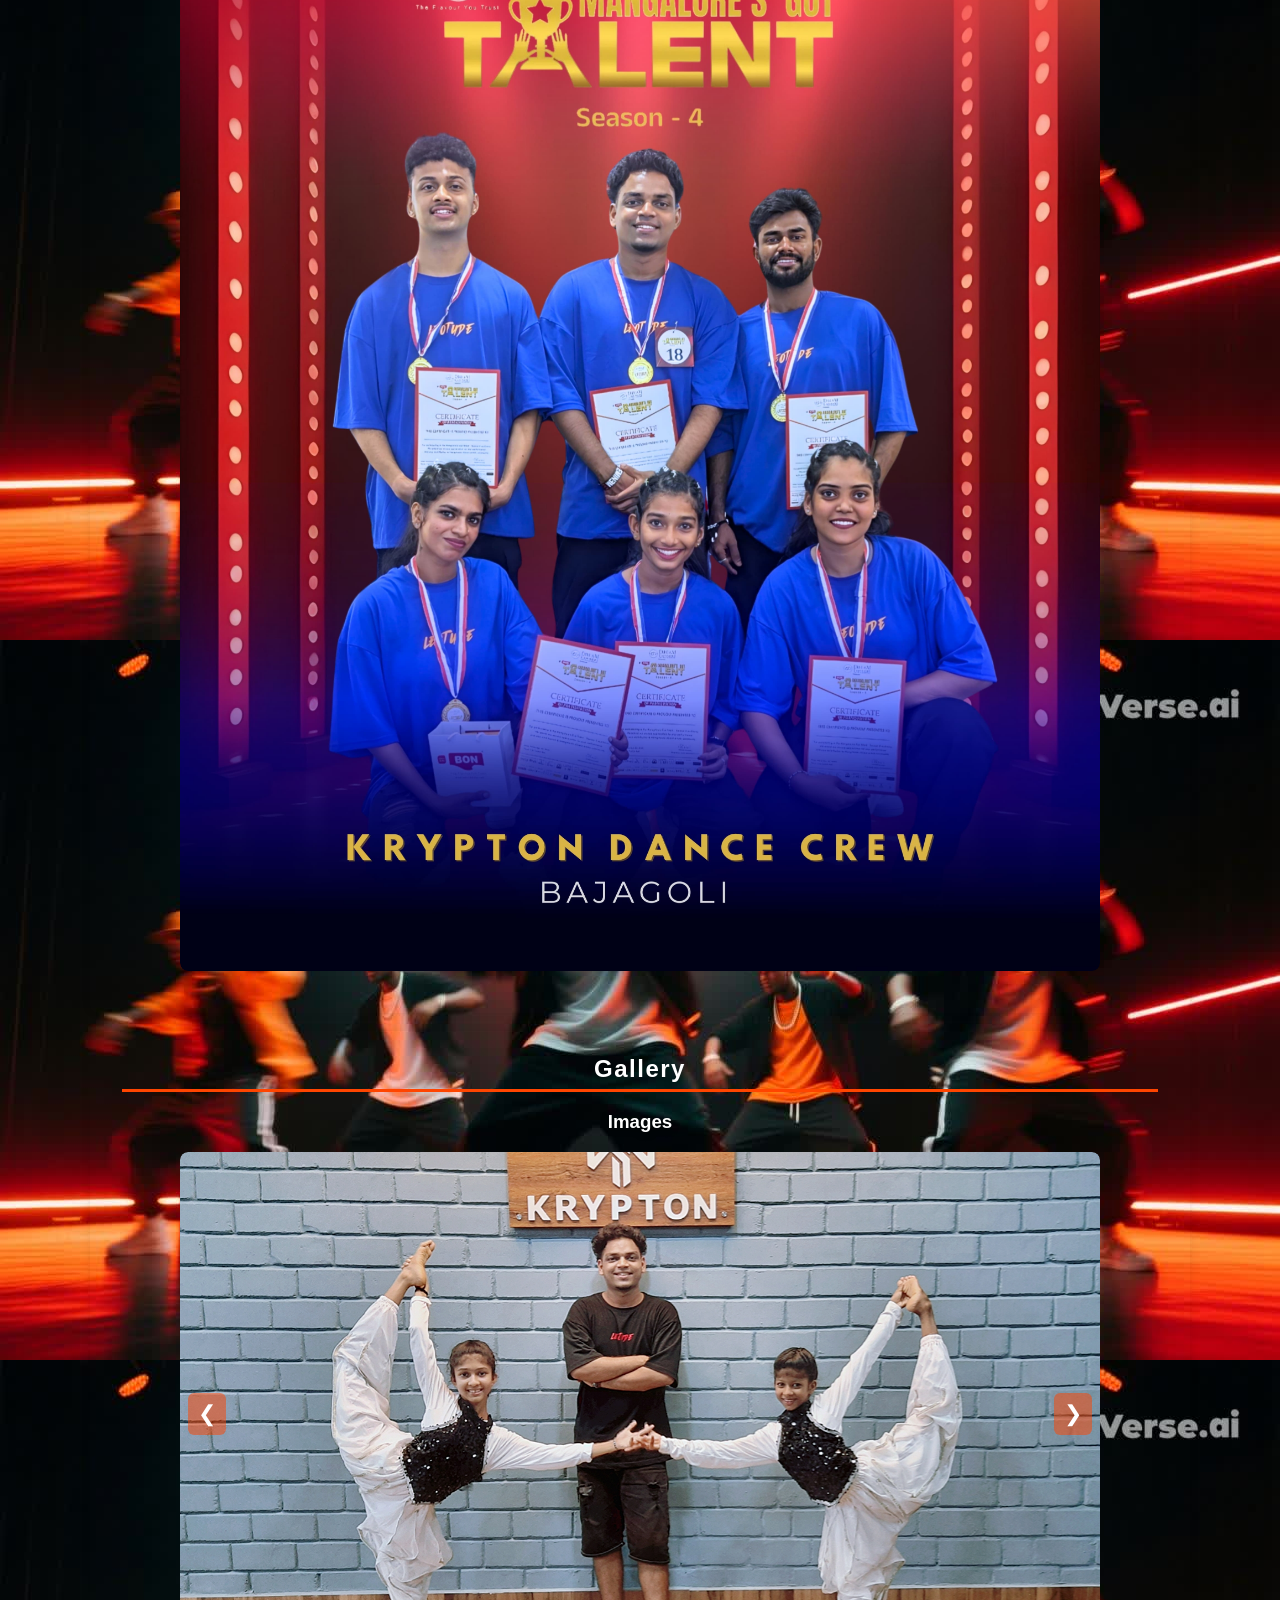
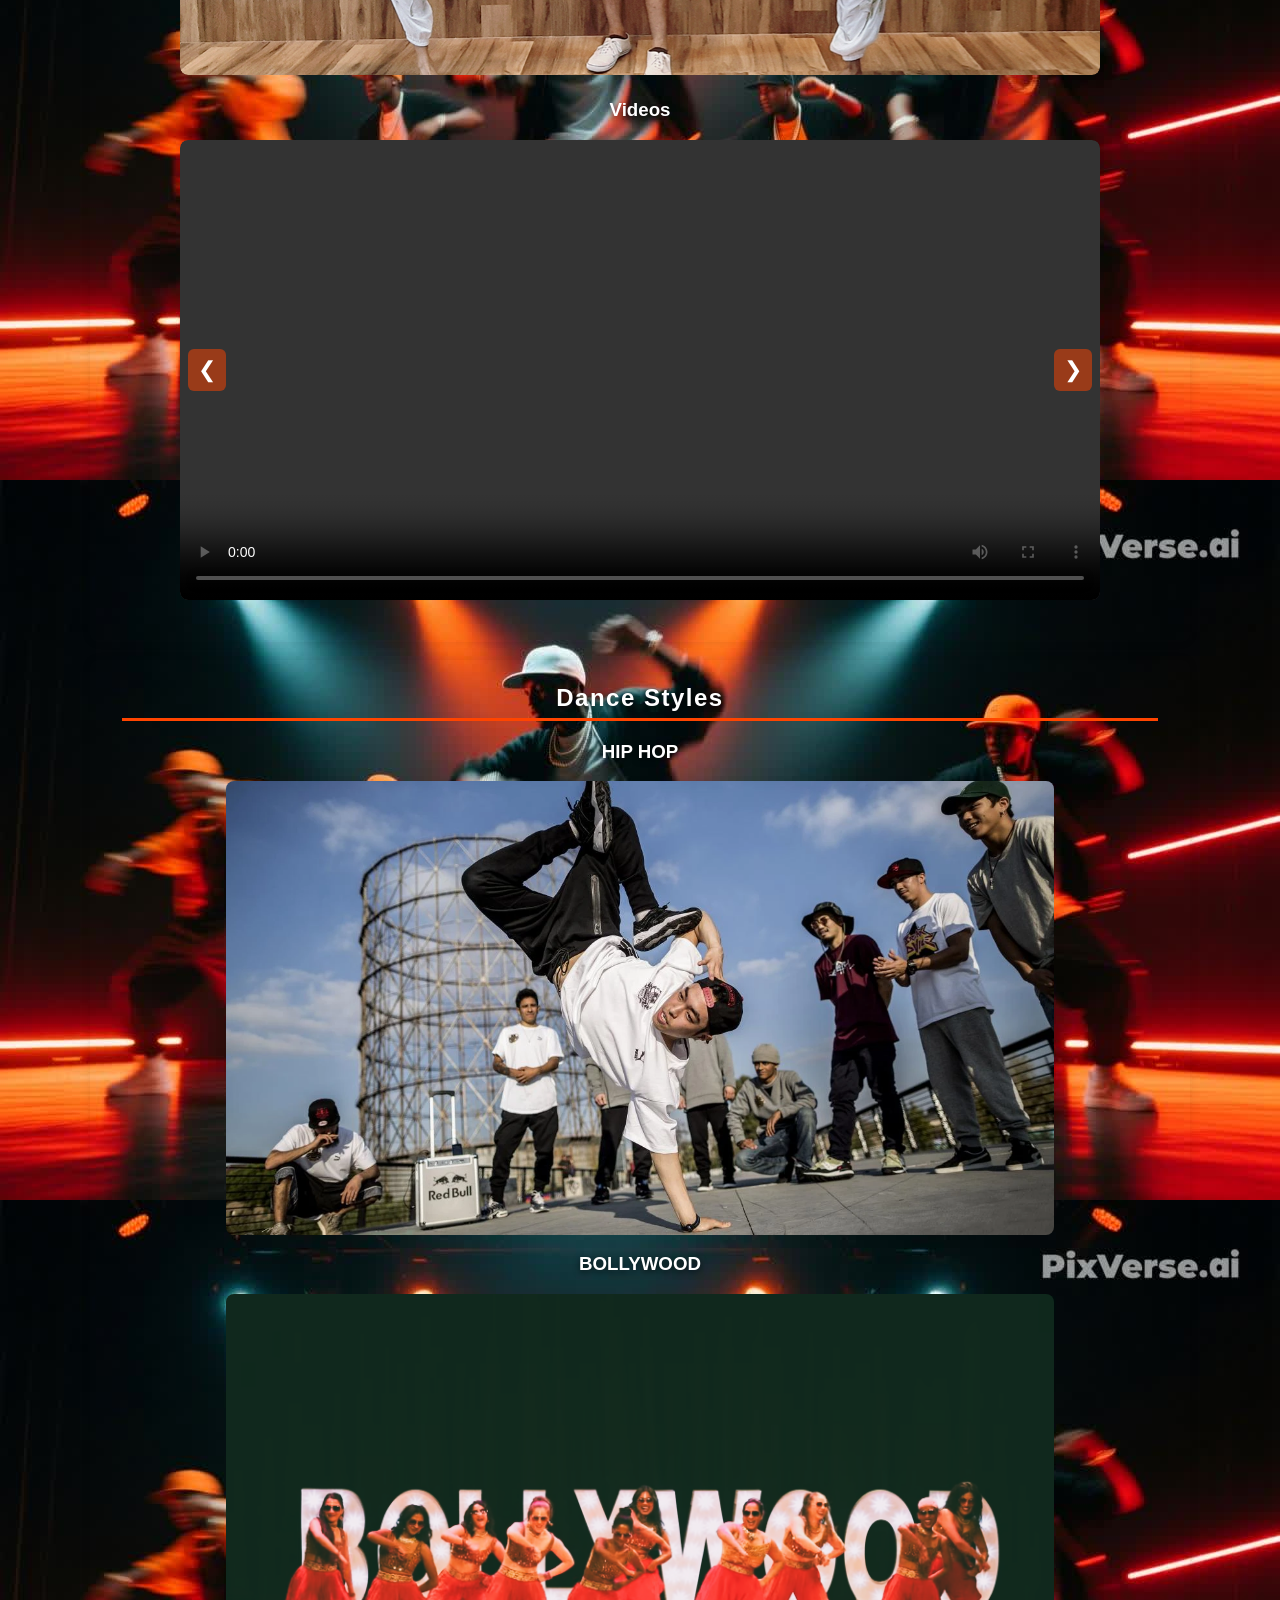
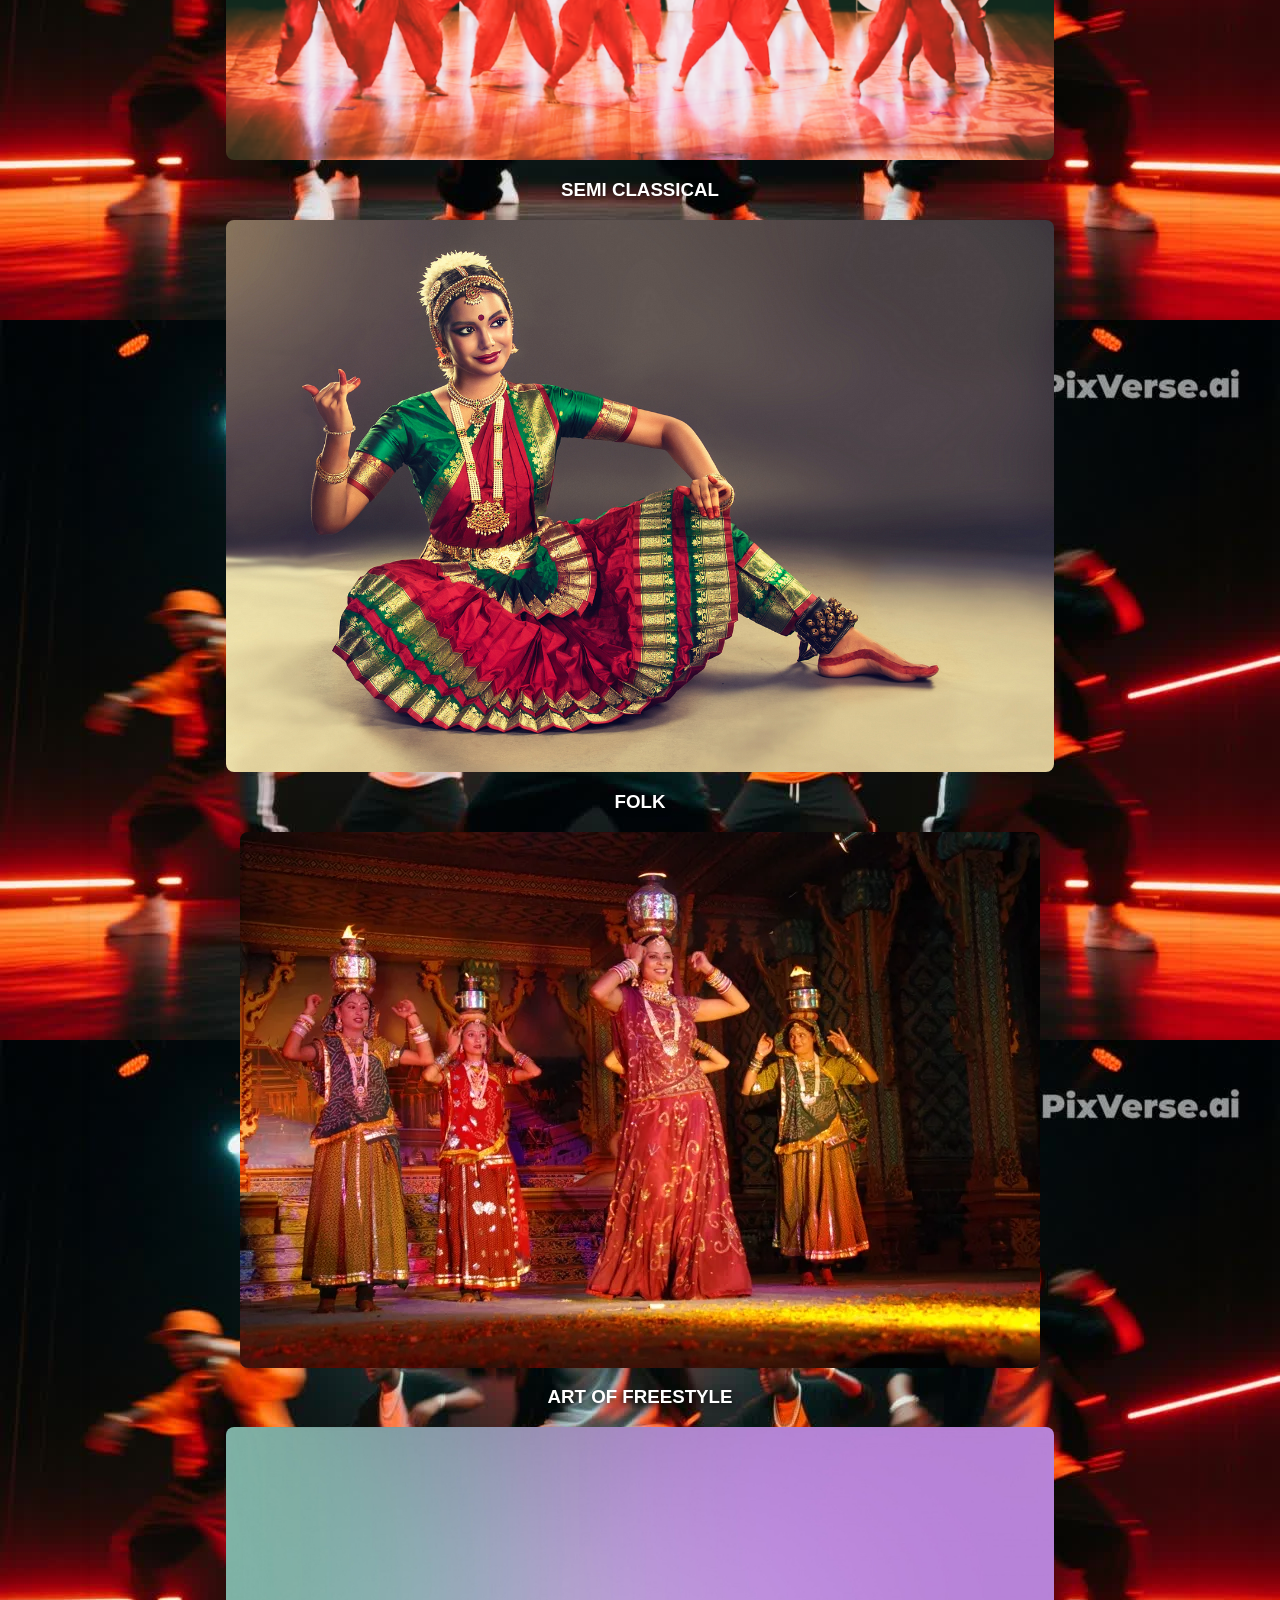
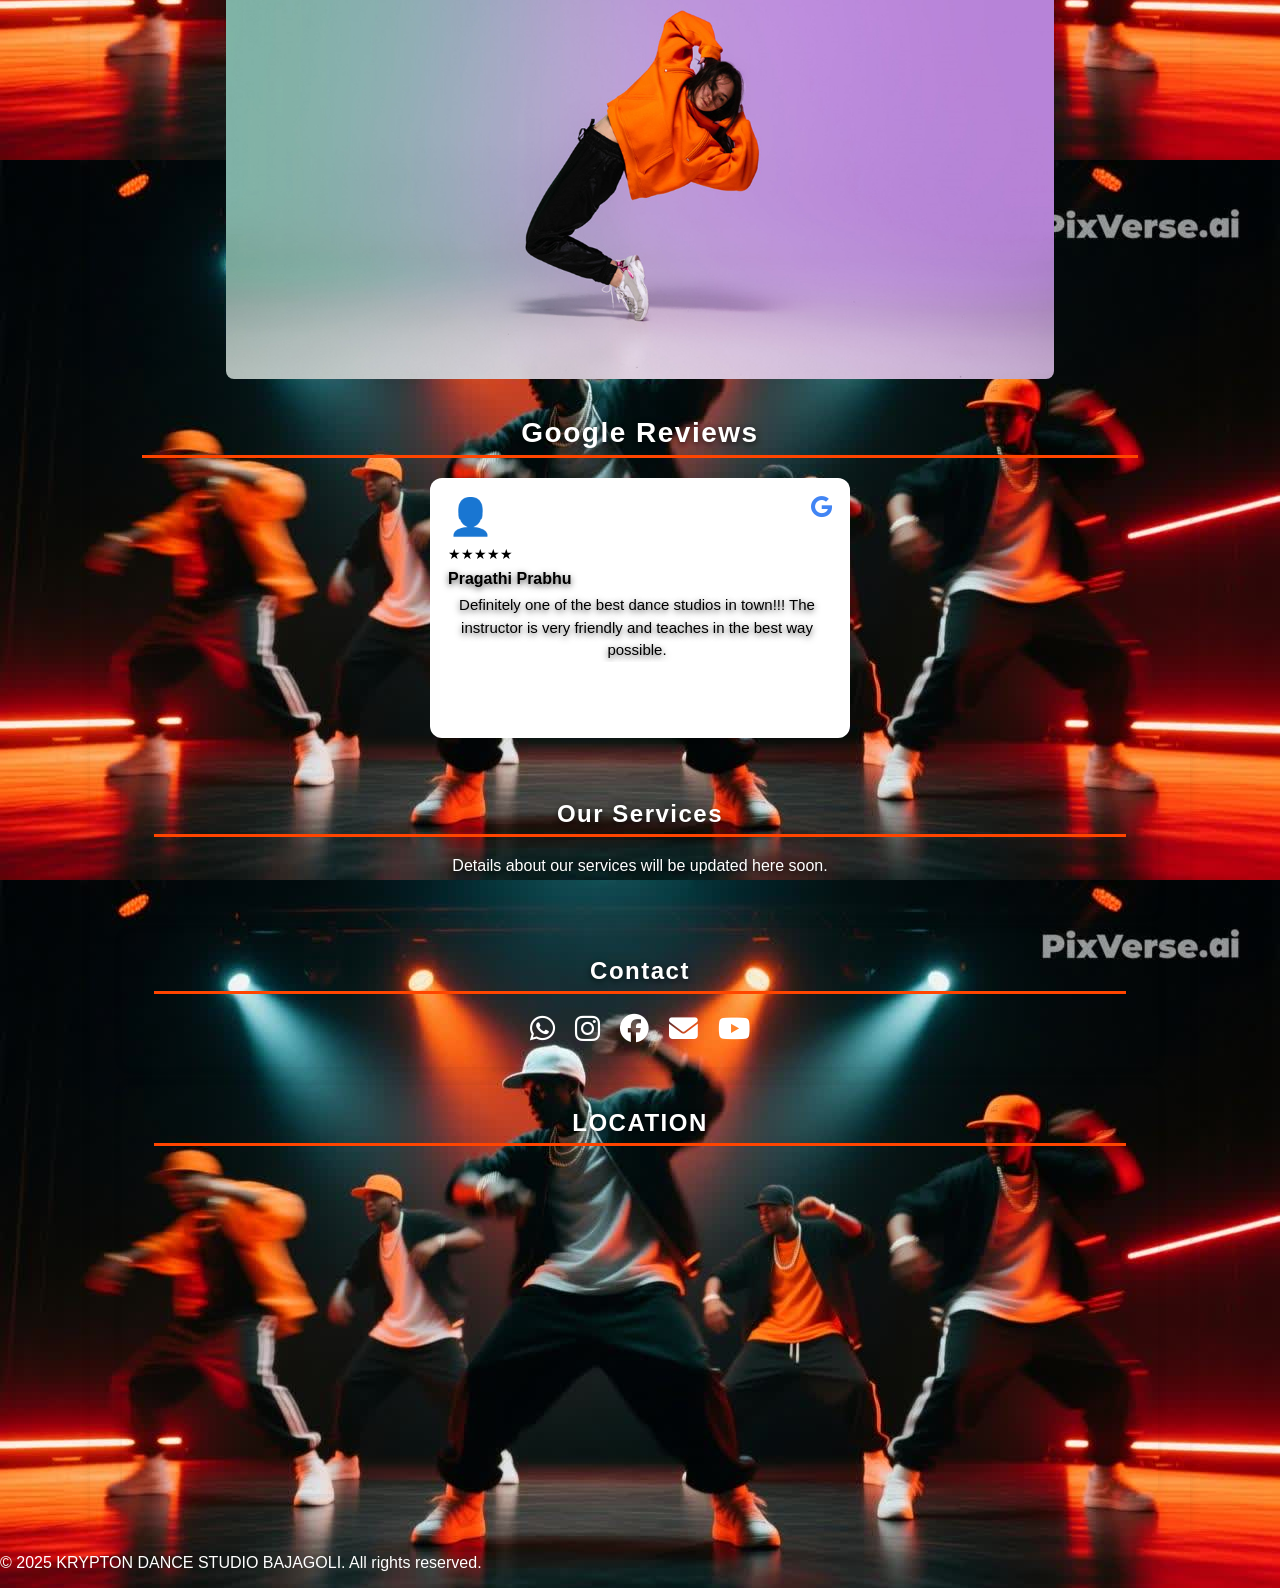
==== commit 7e004198: "Update index.html" ====
--- a/index.html
+++ b/index.html
@@ -86,7 +86,7 @@
           <strong>DHEERAJ KRYPTON</strong>
           <a href="https://instagram.com/dheerajkrypton" target="_blank" class="icon-link"><i class="fab fa-instagram"></i></a>
         </p>
-        <p class="founder-desc">A self taught artist with a passion for dance and creativity.</p>
+        <p class="founder-desc">A PROFESSIONAL DANCER AND INSTRUCTOR WITH 12+ YEARS OF EXPERIENCE IN TEACHING, TRAINING, AND CHOREOGRAPHY.</p>
       </div>
     </section>
 
@@ -423,3 +423,4 @@
 
 
 
+
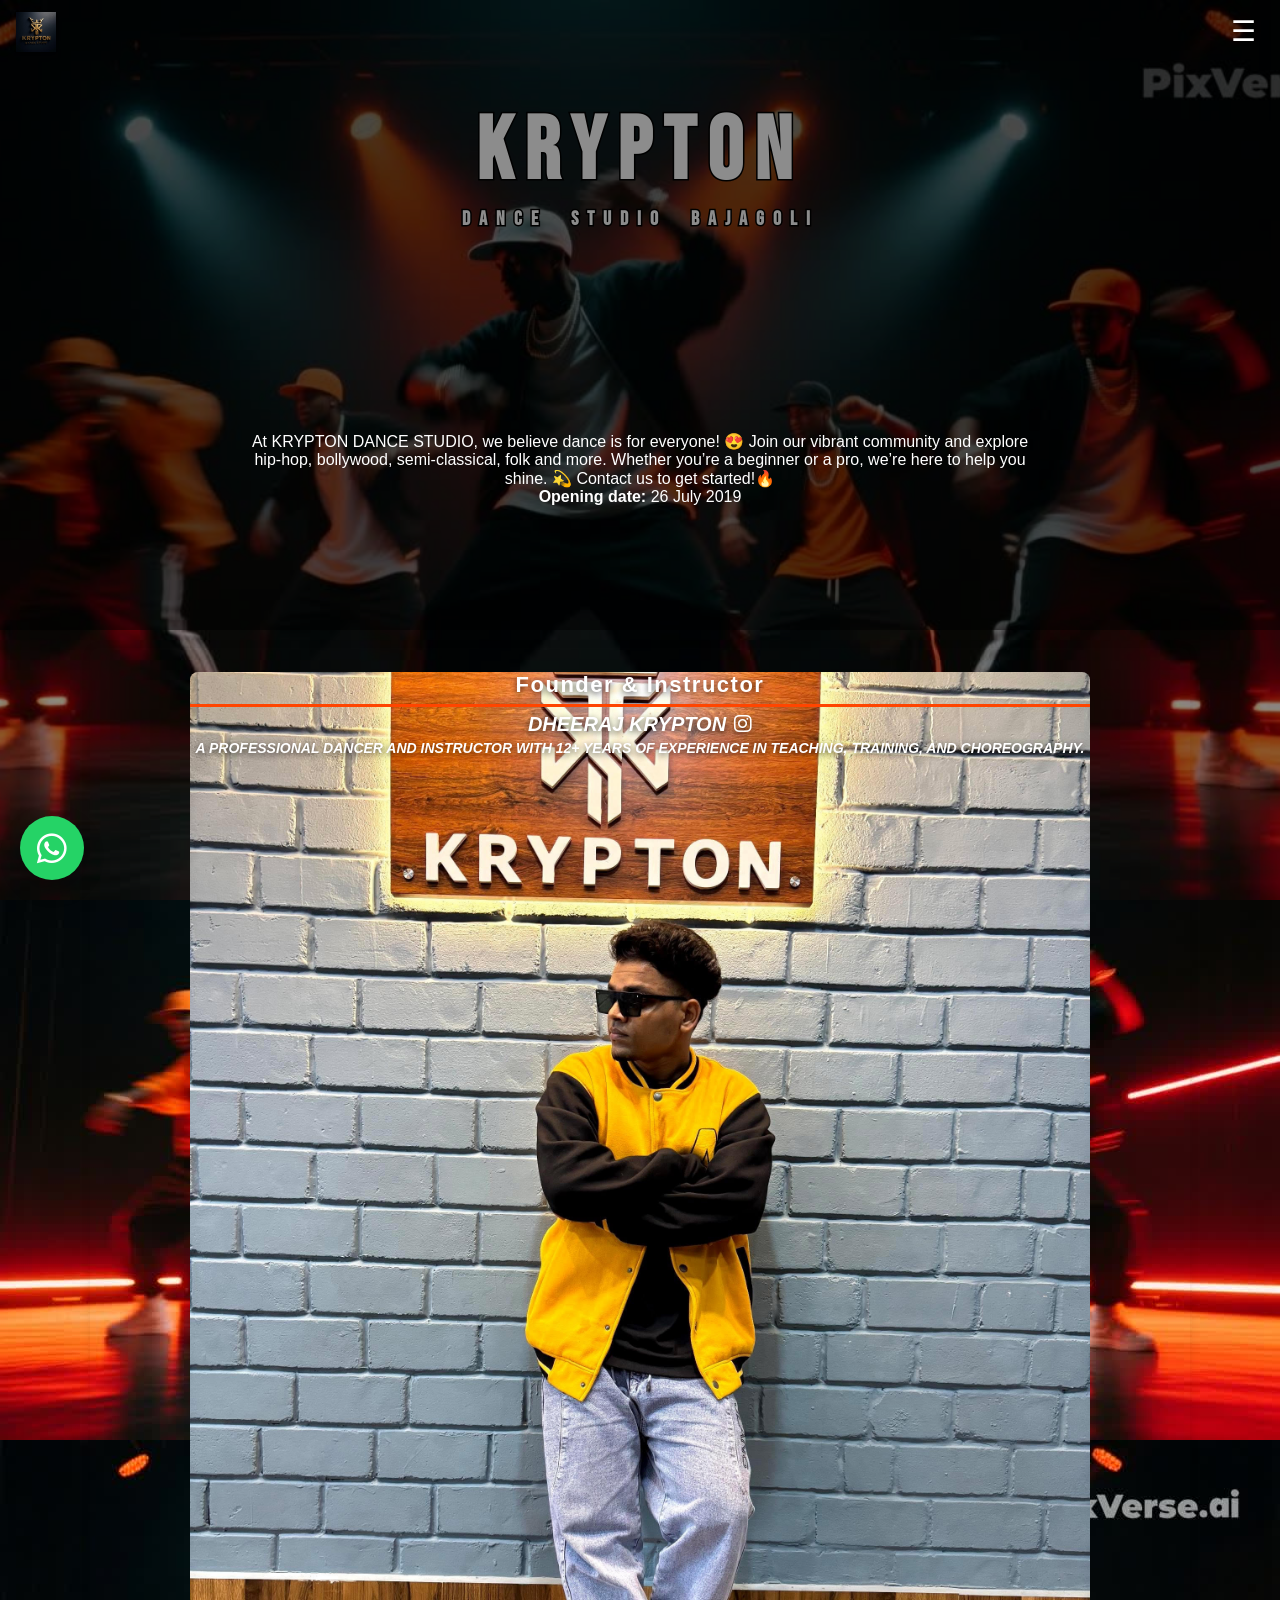
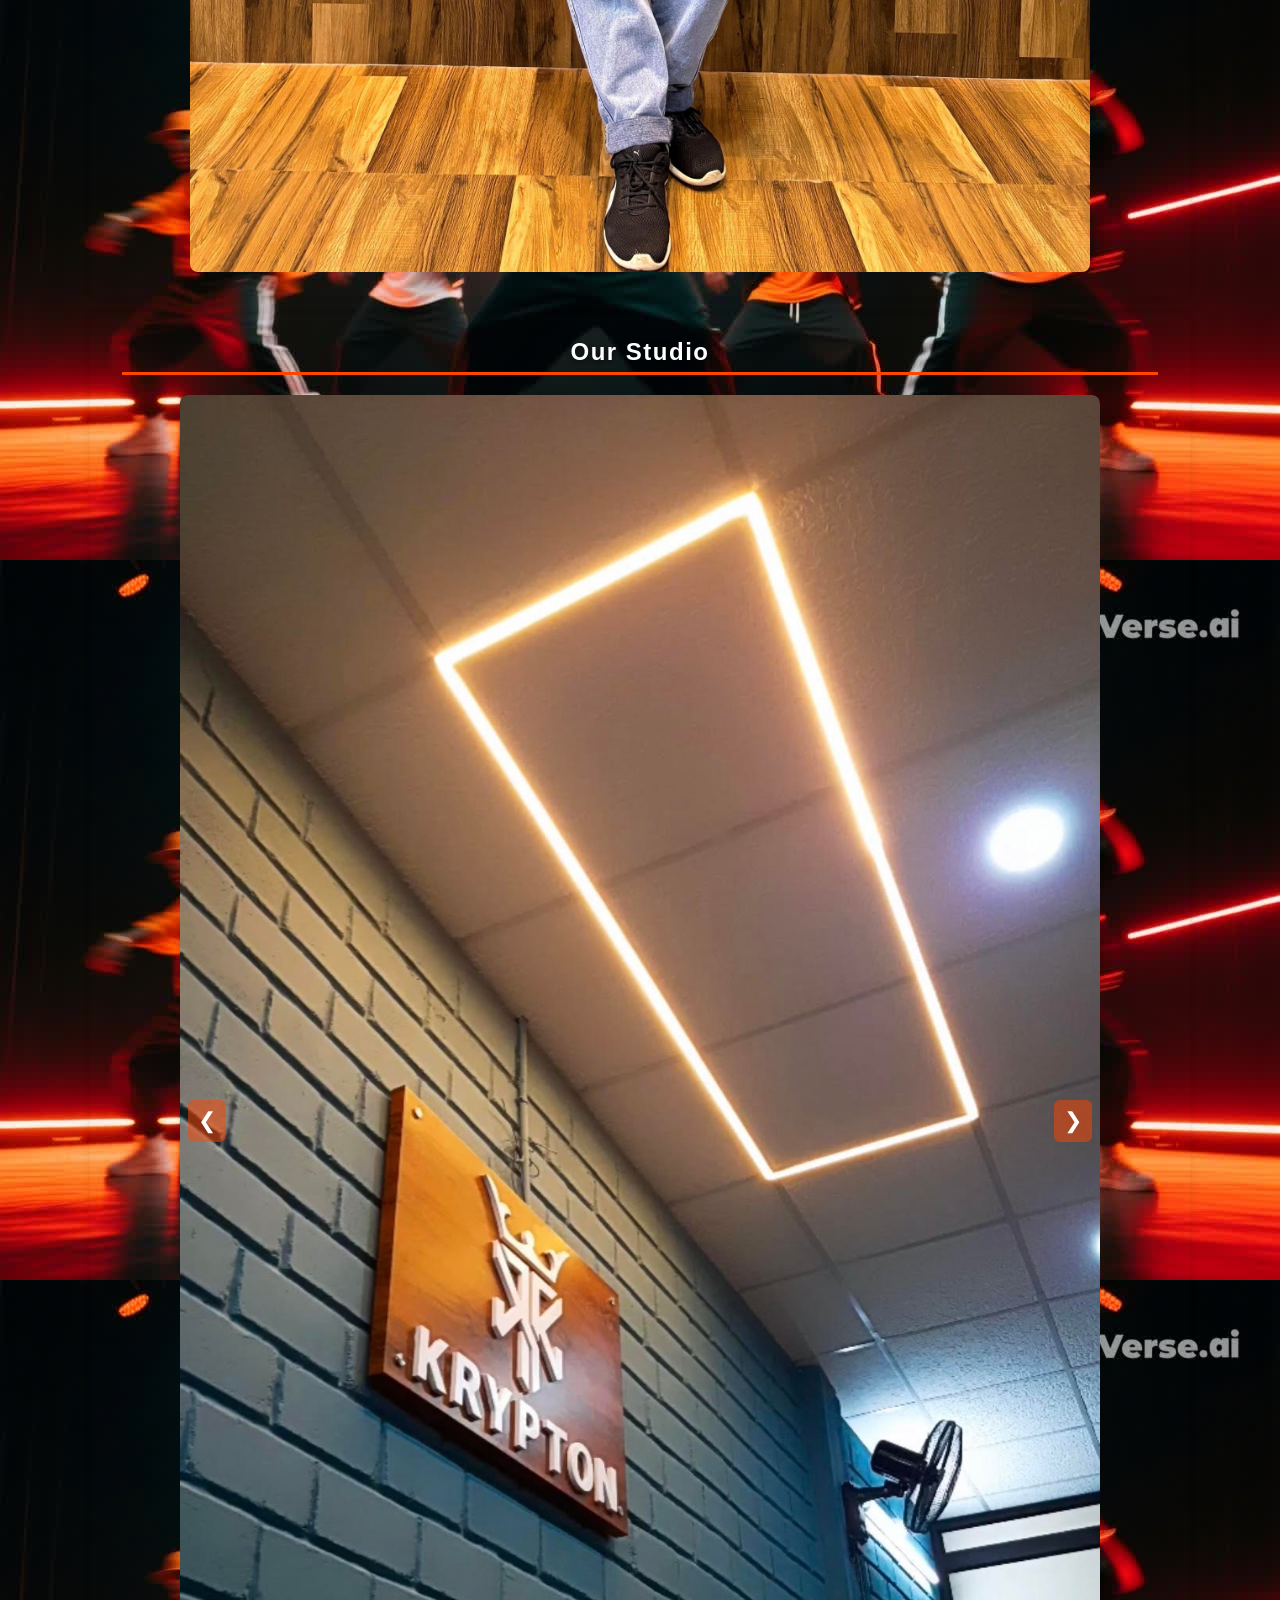
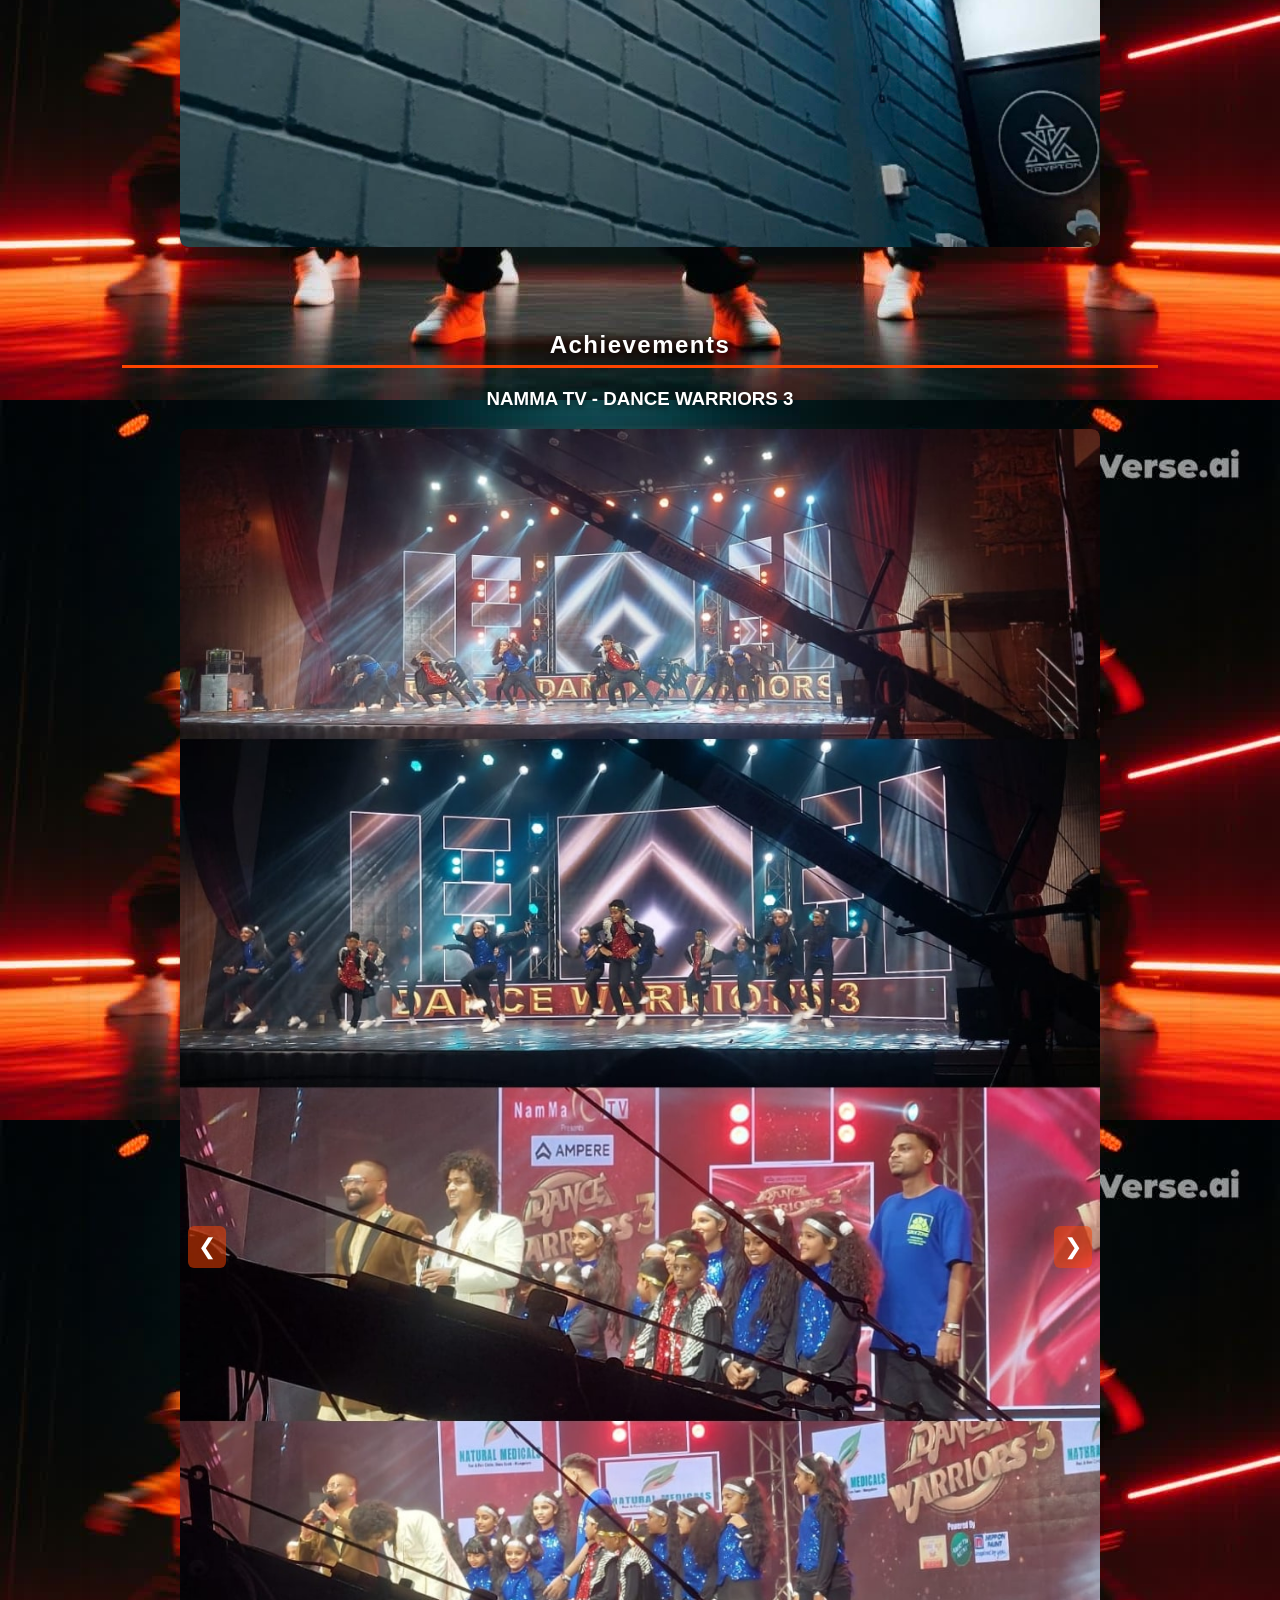
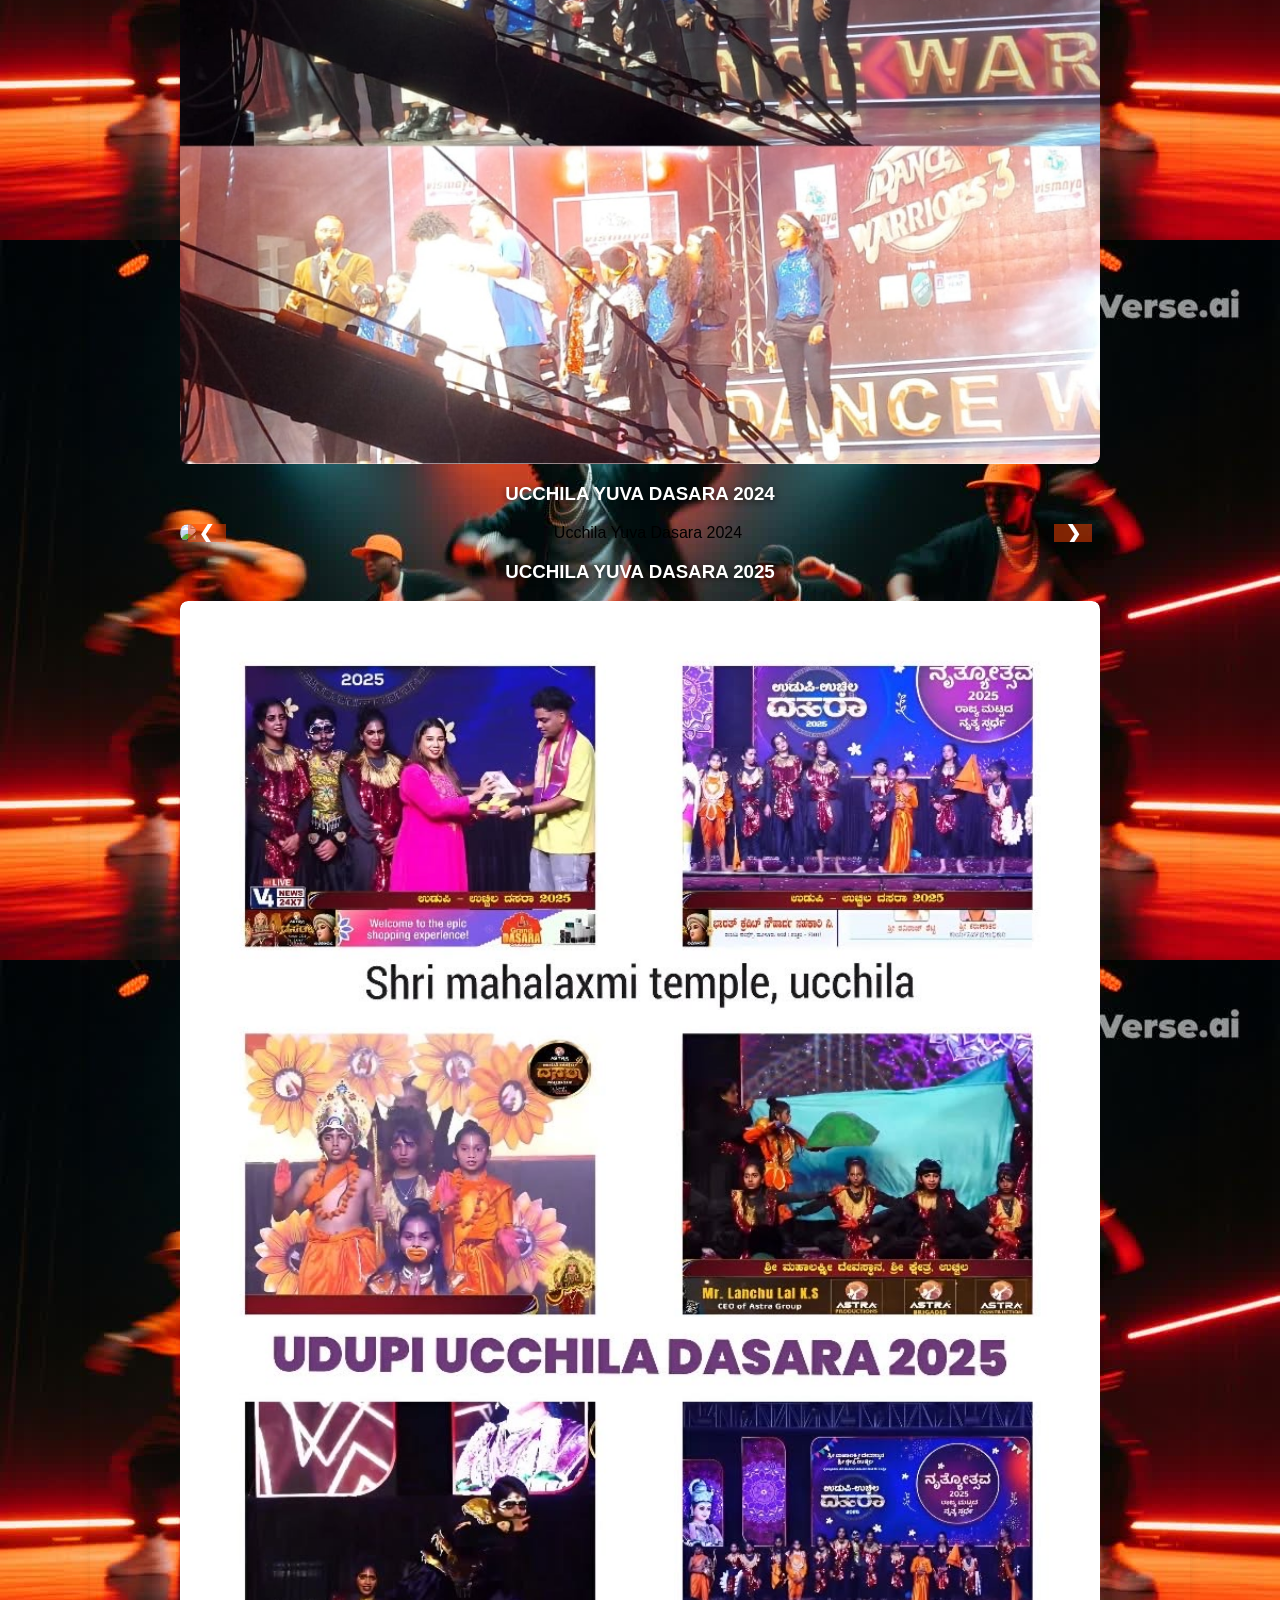
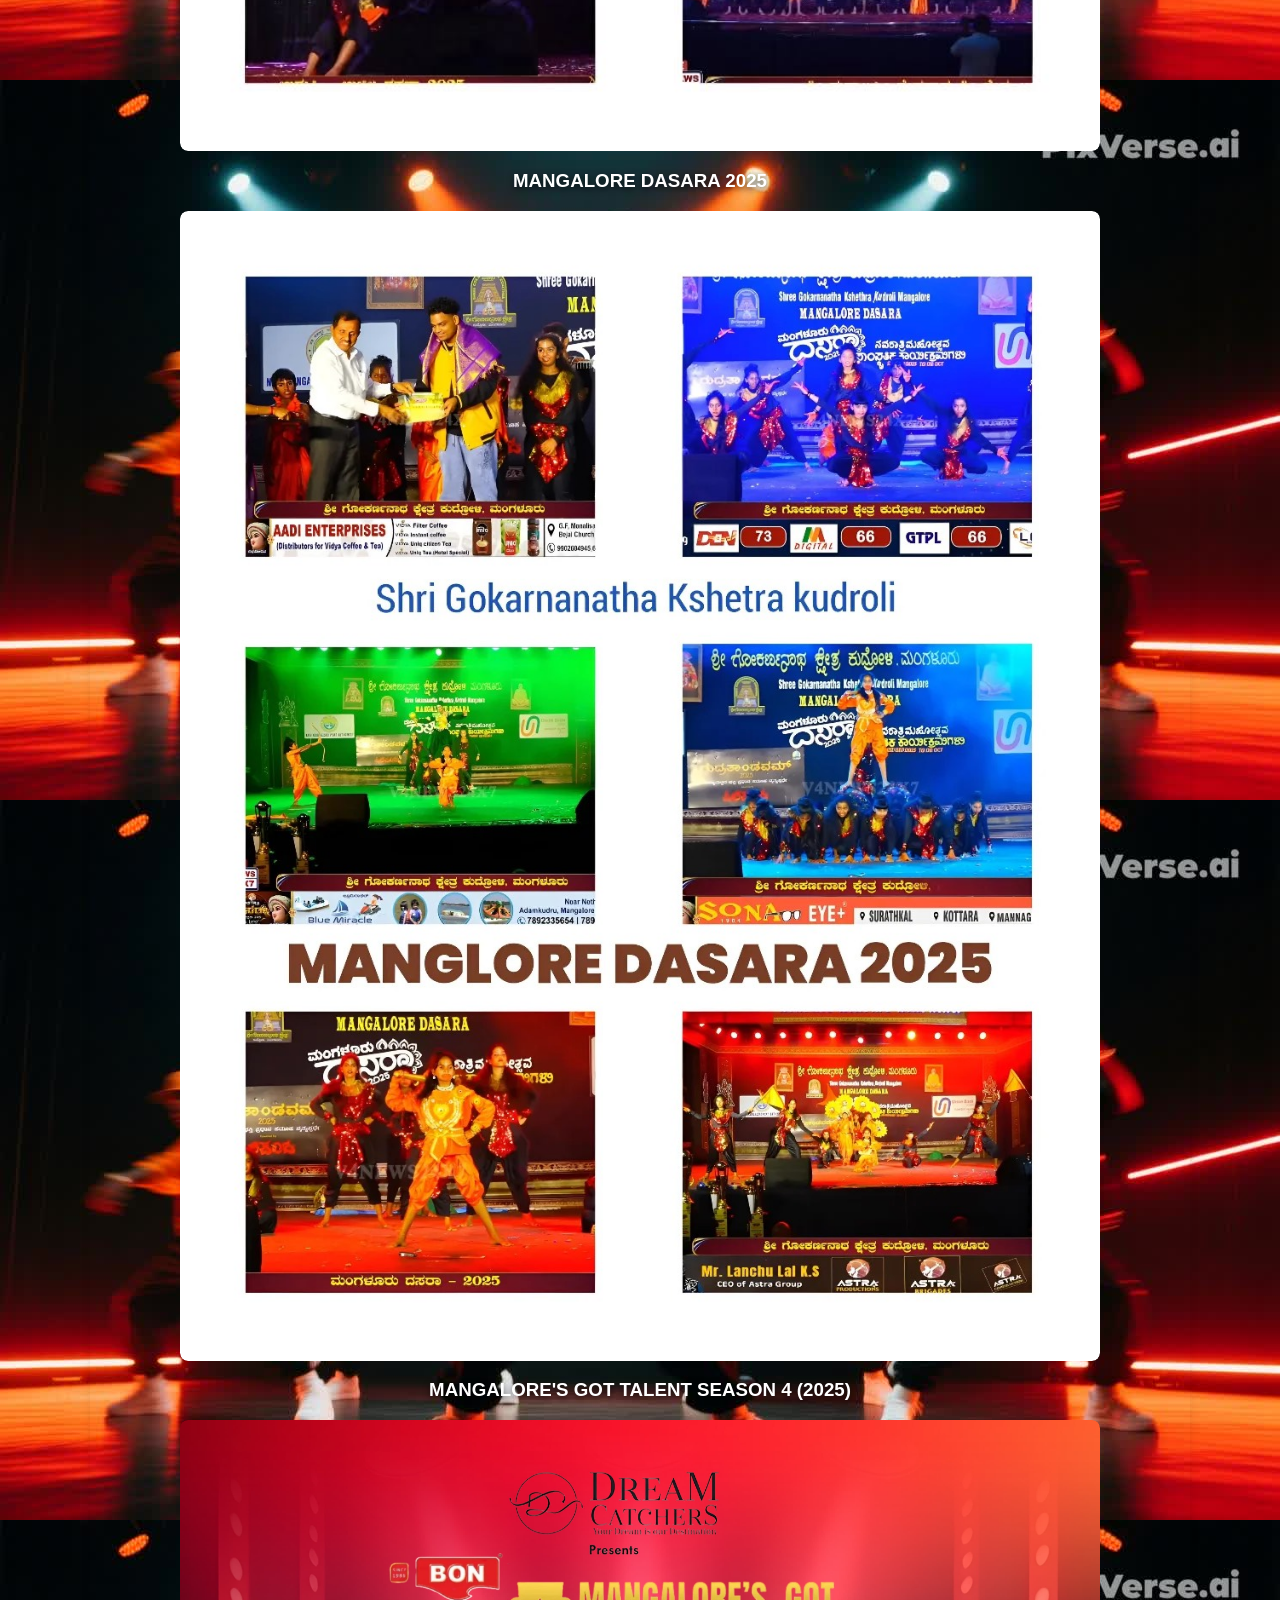
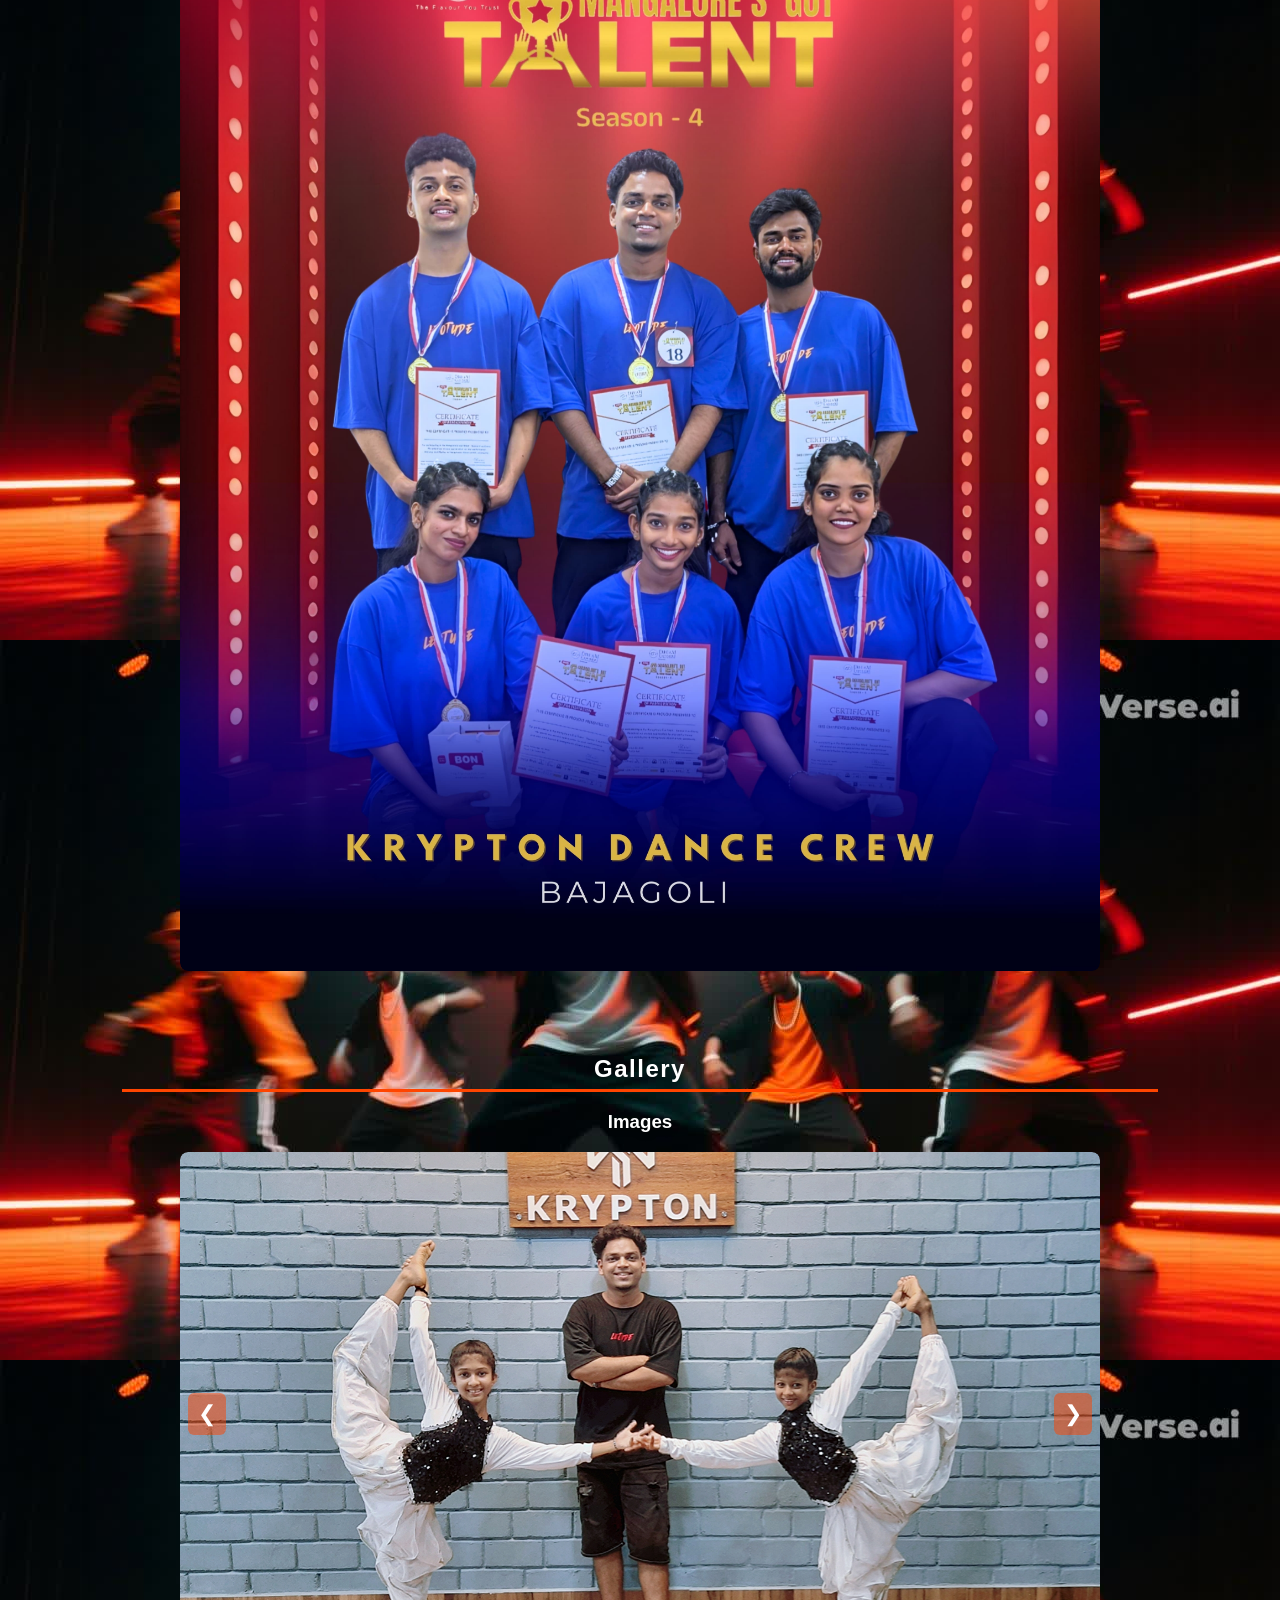
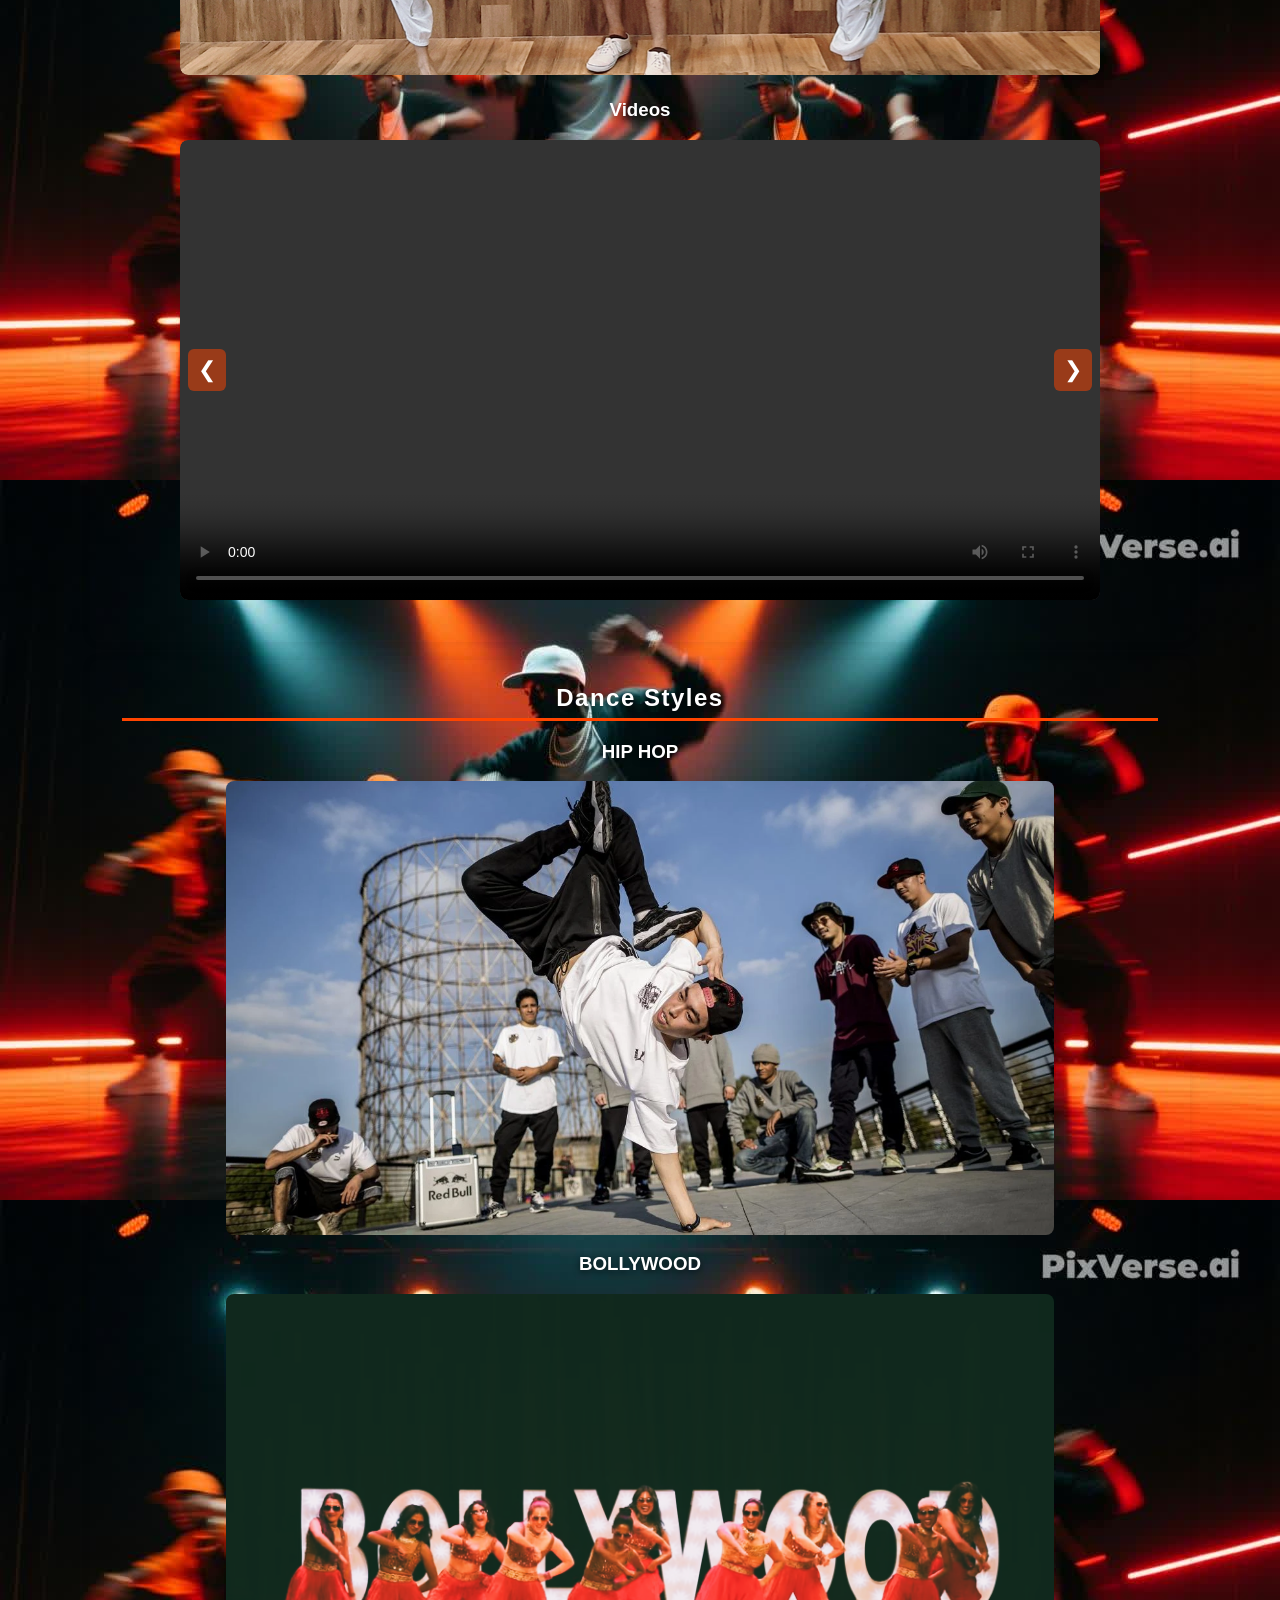
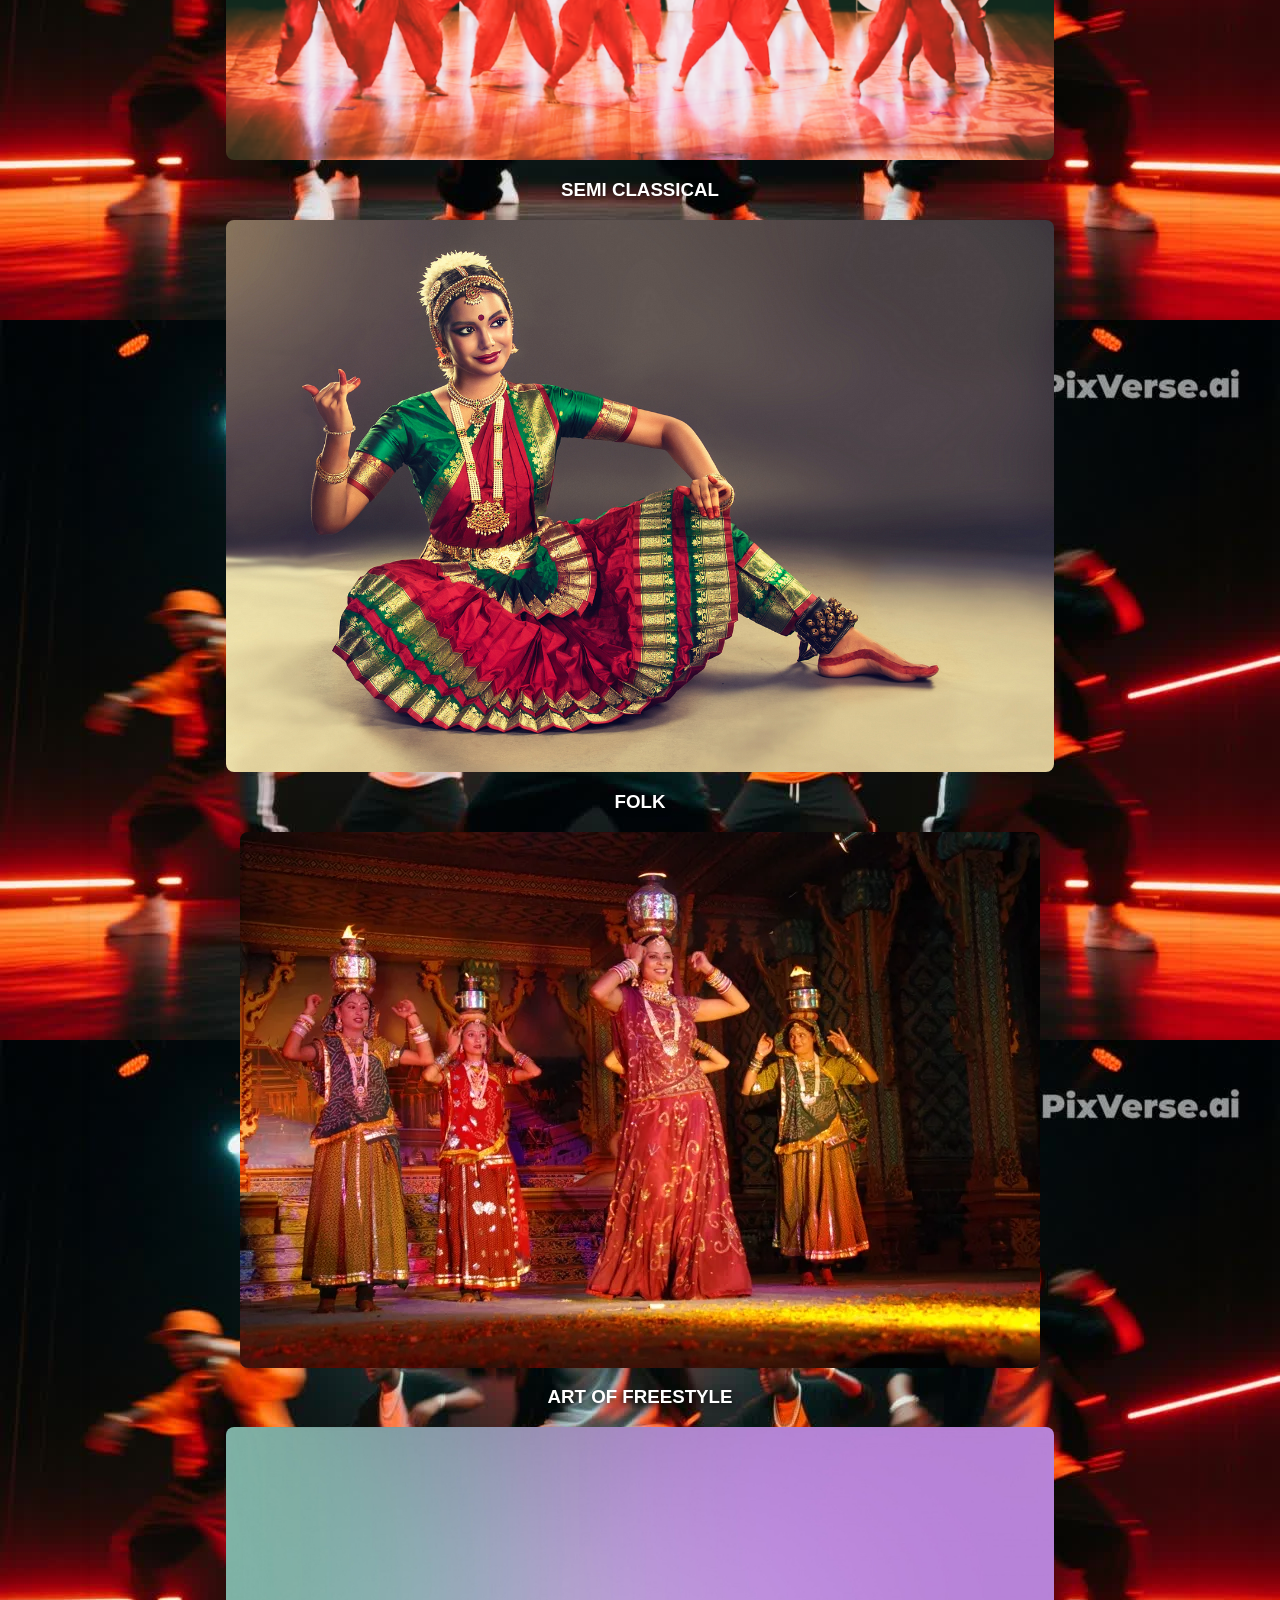
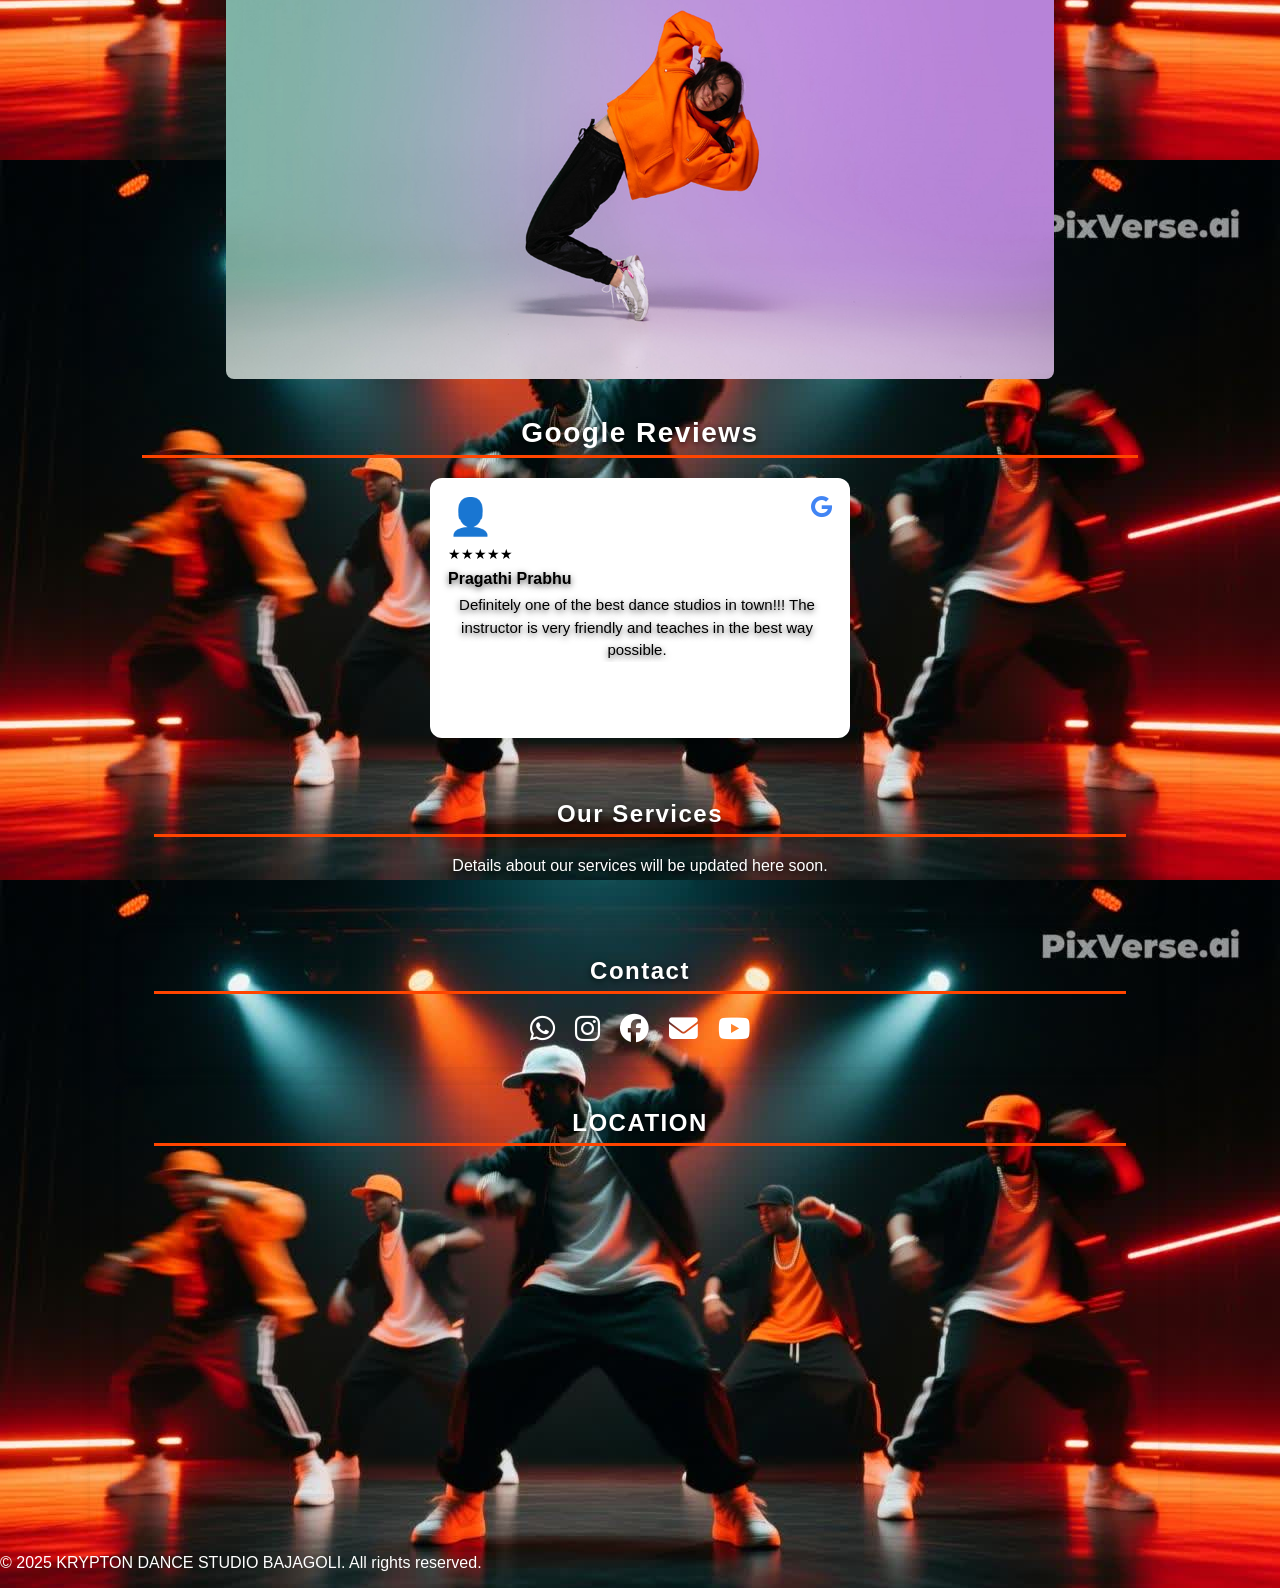
==== commit dfb39793: "Update index.html" ====
--- a/index.html
+++ b/index.html
@@ -60,11 +60,11 @@
   At KRYPTON DANCE STUDIO, we believe dance is for everyone! 😍 Join our vibrant community and explore hip-hop, bollywood, semi-classical, folk and more. Whether you’re a beginner or a pro, we’re here to help you shine. 💫 Contact us to get started!🔥<br>
   <strong>Opening date:</strong> 26 July 2019
 </p>
-
+<!--
 <span id="translateBtn" style="cursor:pointer; color:#ff4500; font-weight:600;">
   Translate to Kannada
 </span>
-
+-->
   </section>
  <!--
 <a href="enquiry.html" class="enquiry-trigger">
@@ -330,7 +330,7 @@
   <footer>
     <p>&copy; 2025 KRYPTON DANCE STUDIO BAJAGOLI. All rights reserved.</p>
   </footer>
- <a href="https://wa.me/919606187817" target="_blank" class="floating-whatsapp" aria-label="Chat on WhatsApp">
+<a href="enquiry.html" class="floating-whatsapp" aria-label="Enquiry on WhatsApp">
   <i class="fab fa-whatsapp"></i>
 </a>
 
@@ -424,3 +424,5 @@
 
 
 
+
+
--- a/style.css
+++ b/style.css
@@ -1001,15 +1001,37 @@
   transform: scale(1.05);
 }
 
-
-
-
-
-
-
-
-
-
-
-
-
+.floating-whatsapp {
+  position: fixed;
+  bottom: 20px;
+  left: 20px;
+  width: 64px;
+  height: 64px;
+  background: #25D366;
+  color: #fff;
+  border-radius: 50%;
+  display: flex;
+  align-items: center;
+  justify-content: center;
+  font-size: 34px;
+  z-index: 9999;
+  box-shadow: 0 8px 20px rgba(0,0,0,0.3);
+  text-decoration: none;
+}
+
+.floating-whatsapp:hover {
+  transform: scale(1.1);
+}
+
+
+
+
+
+
+
+
+
+
+
+
+
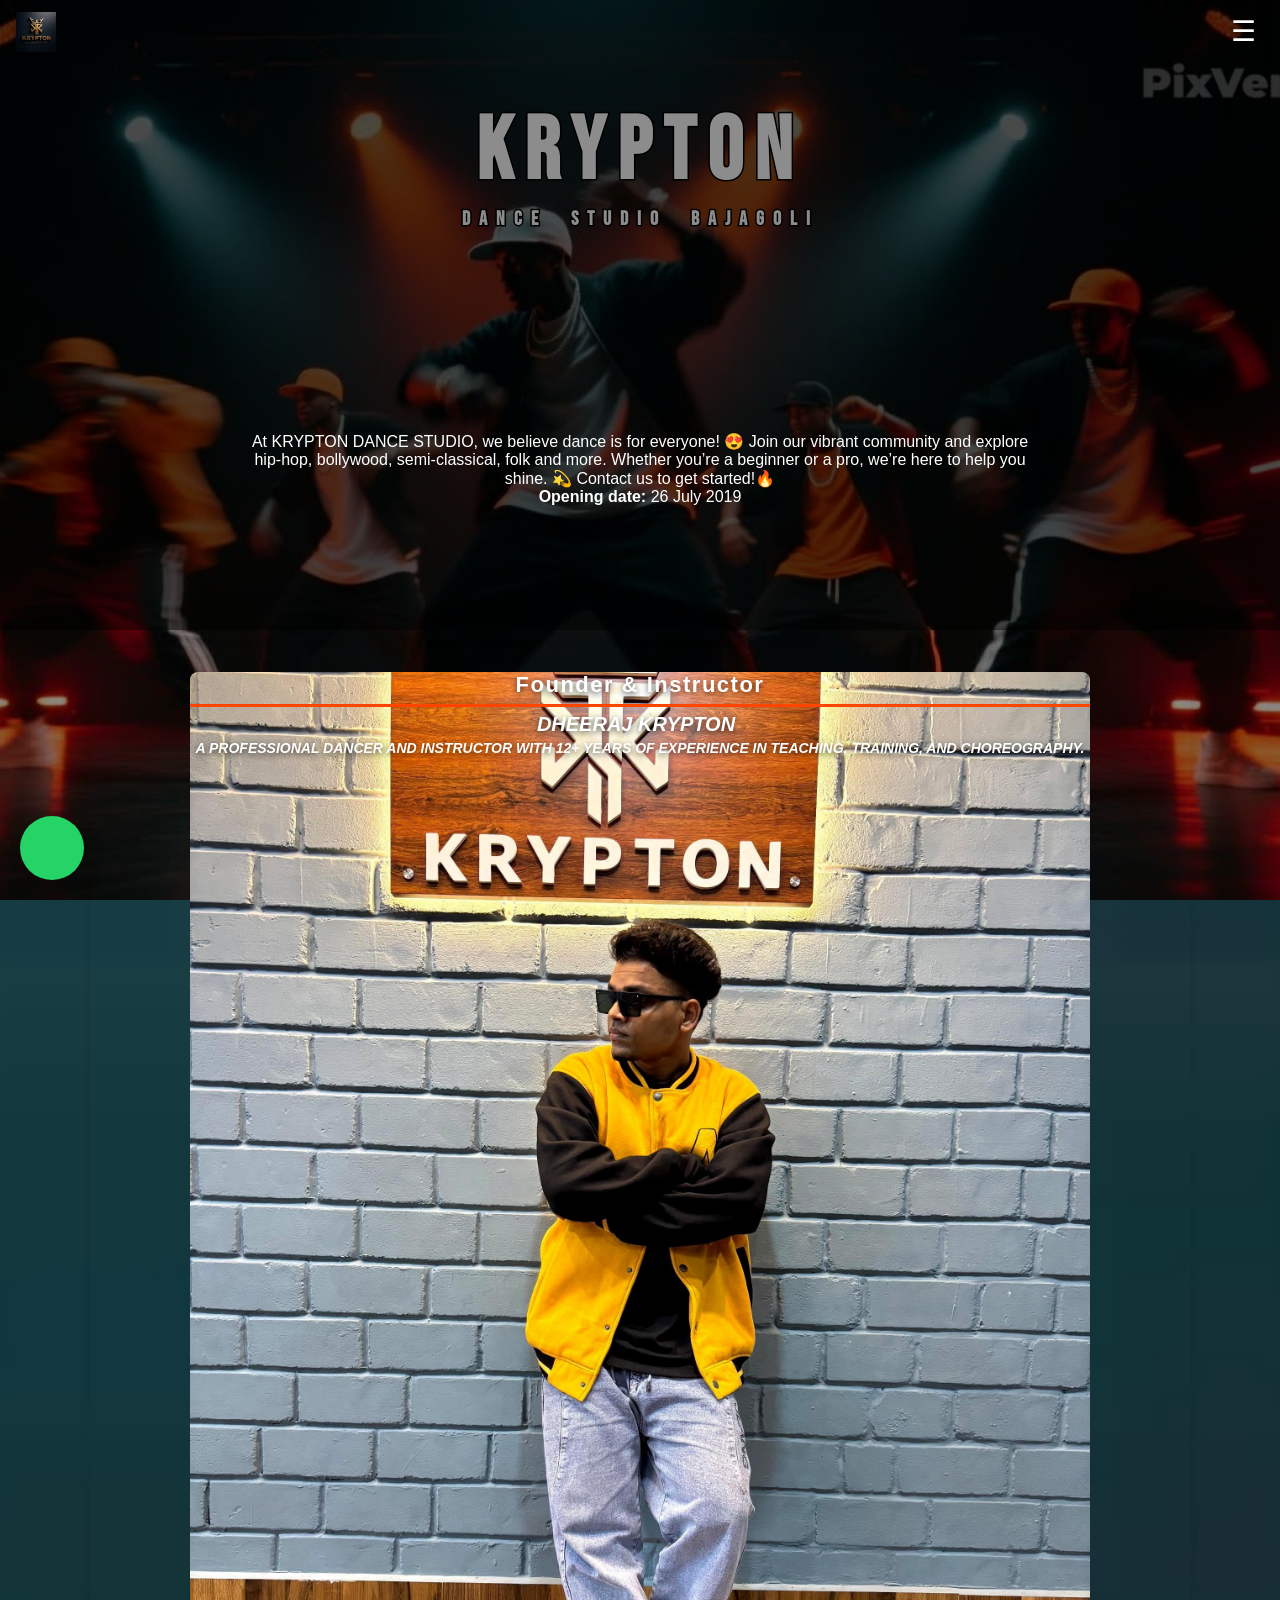
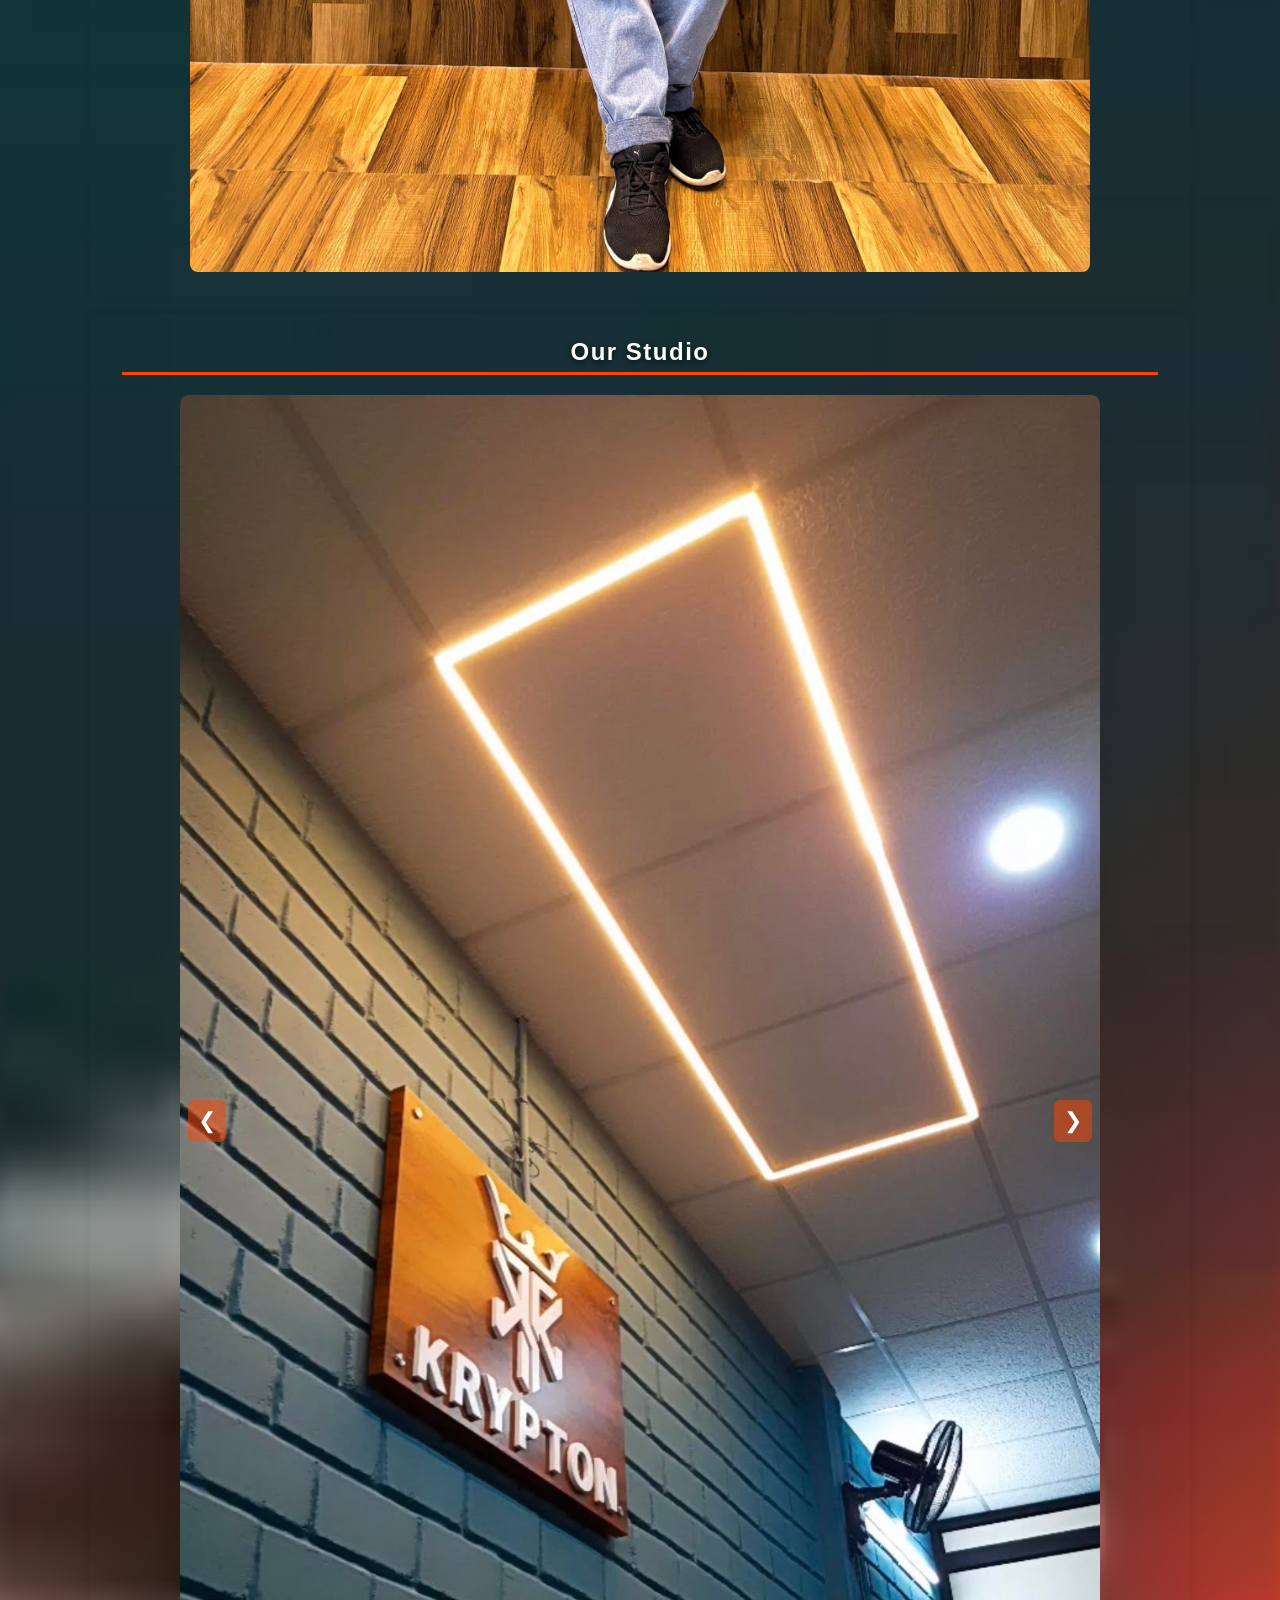
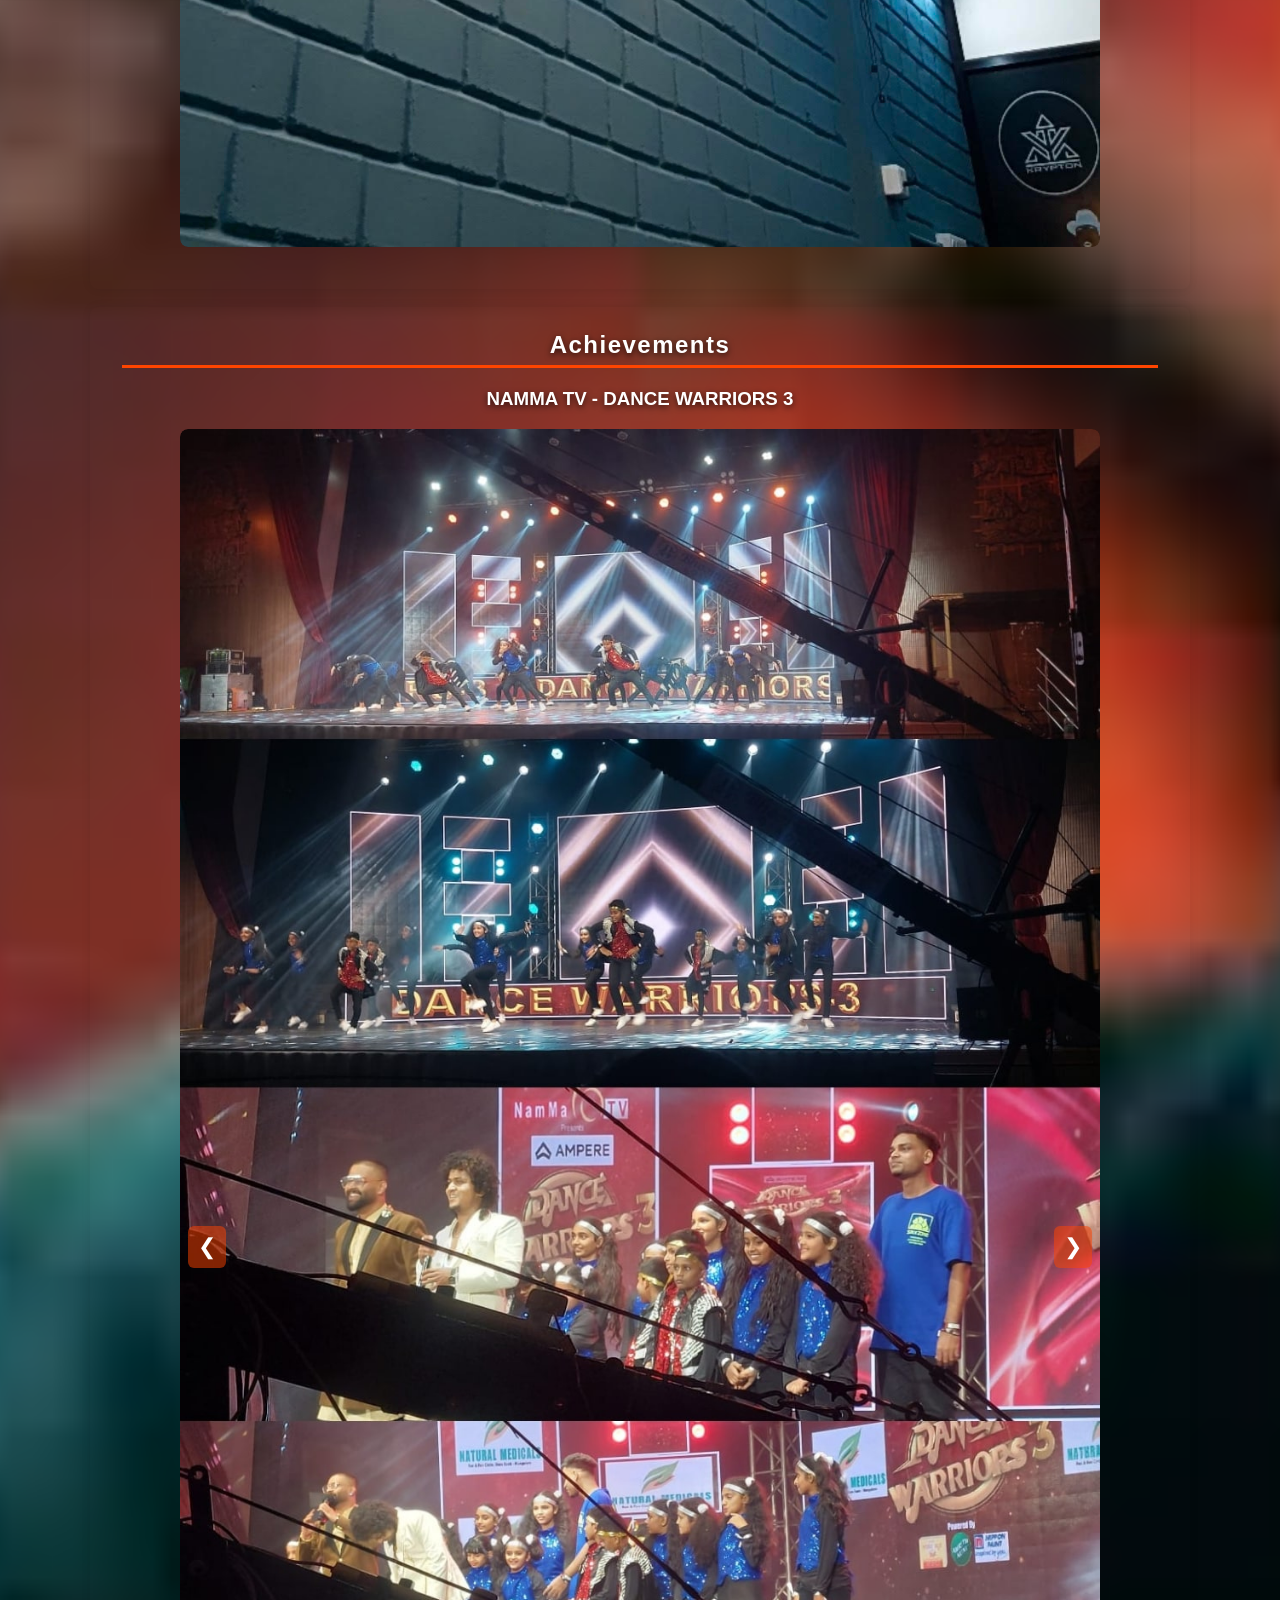
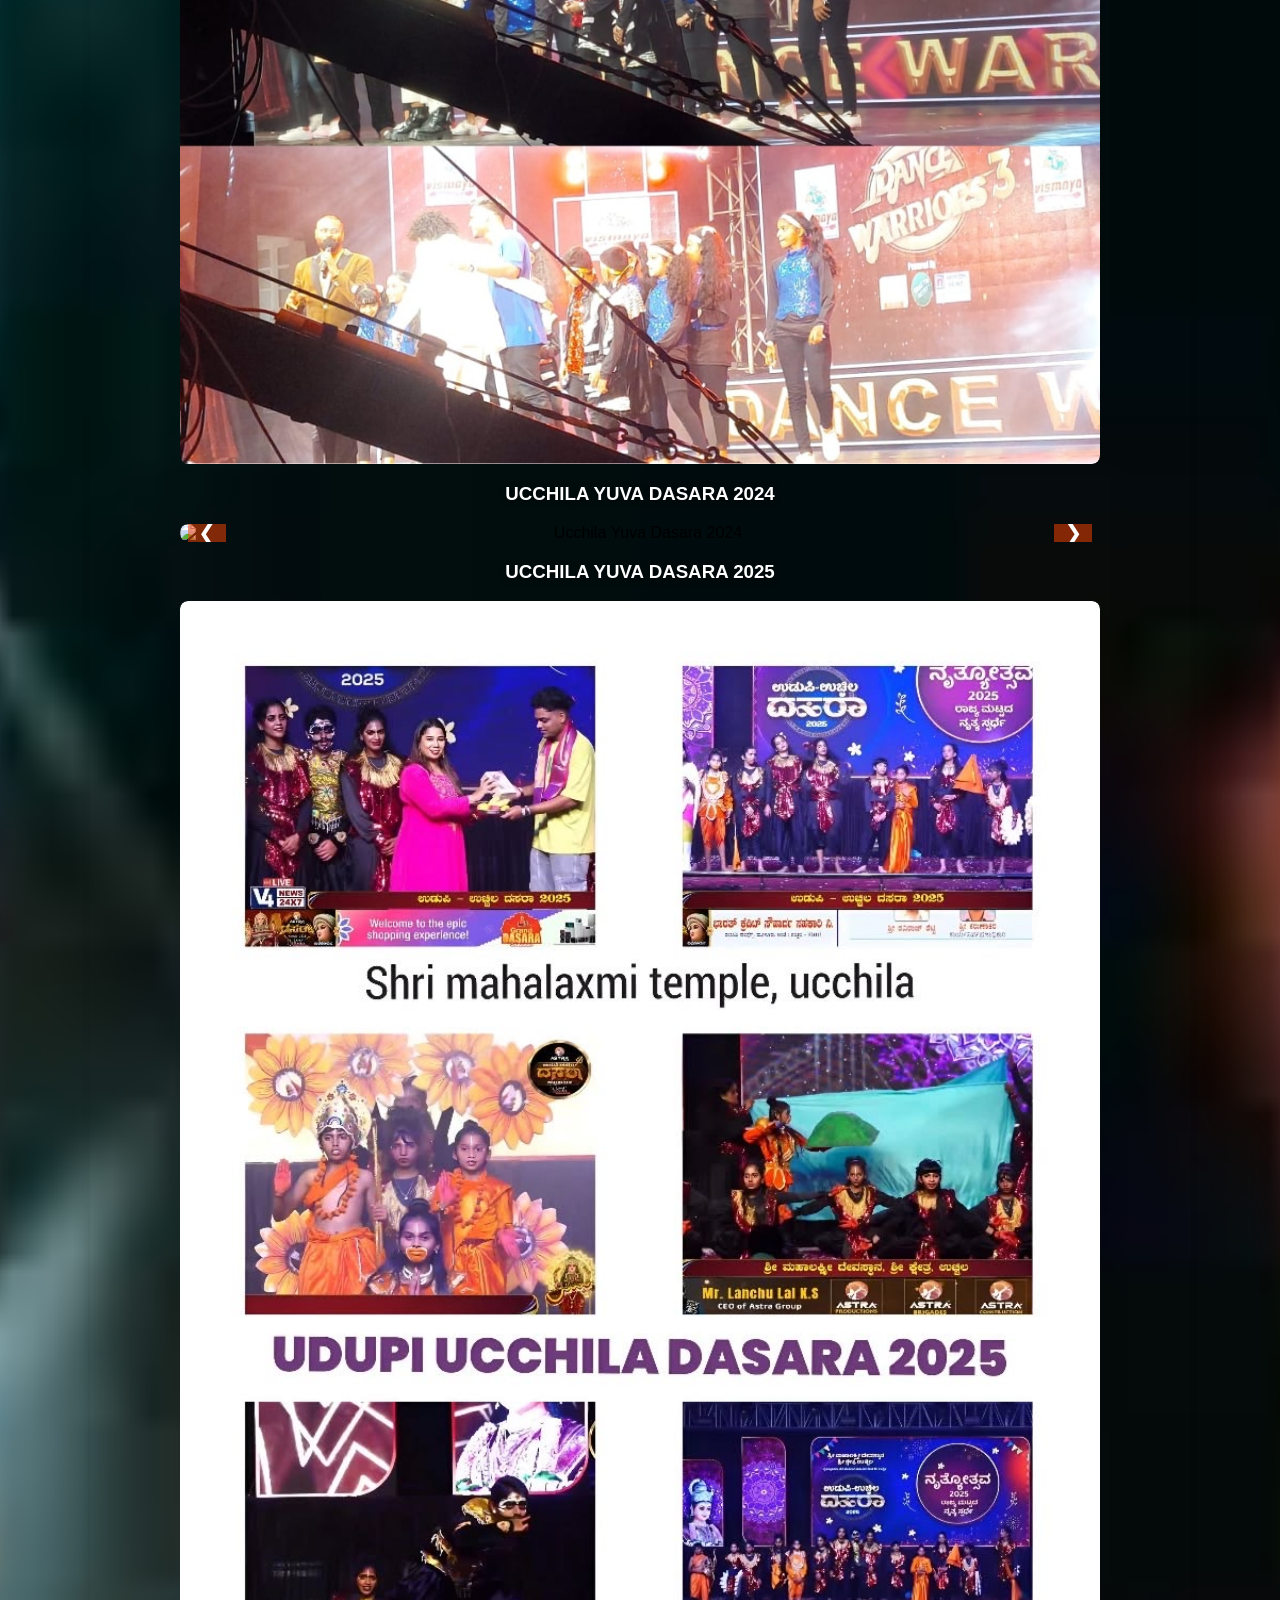
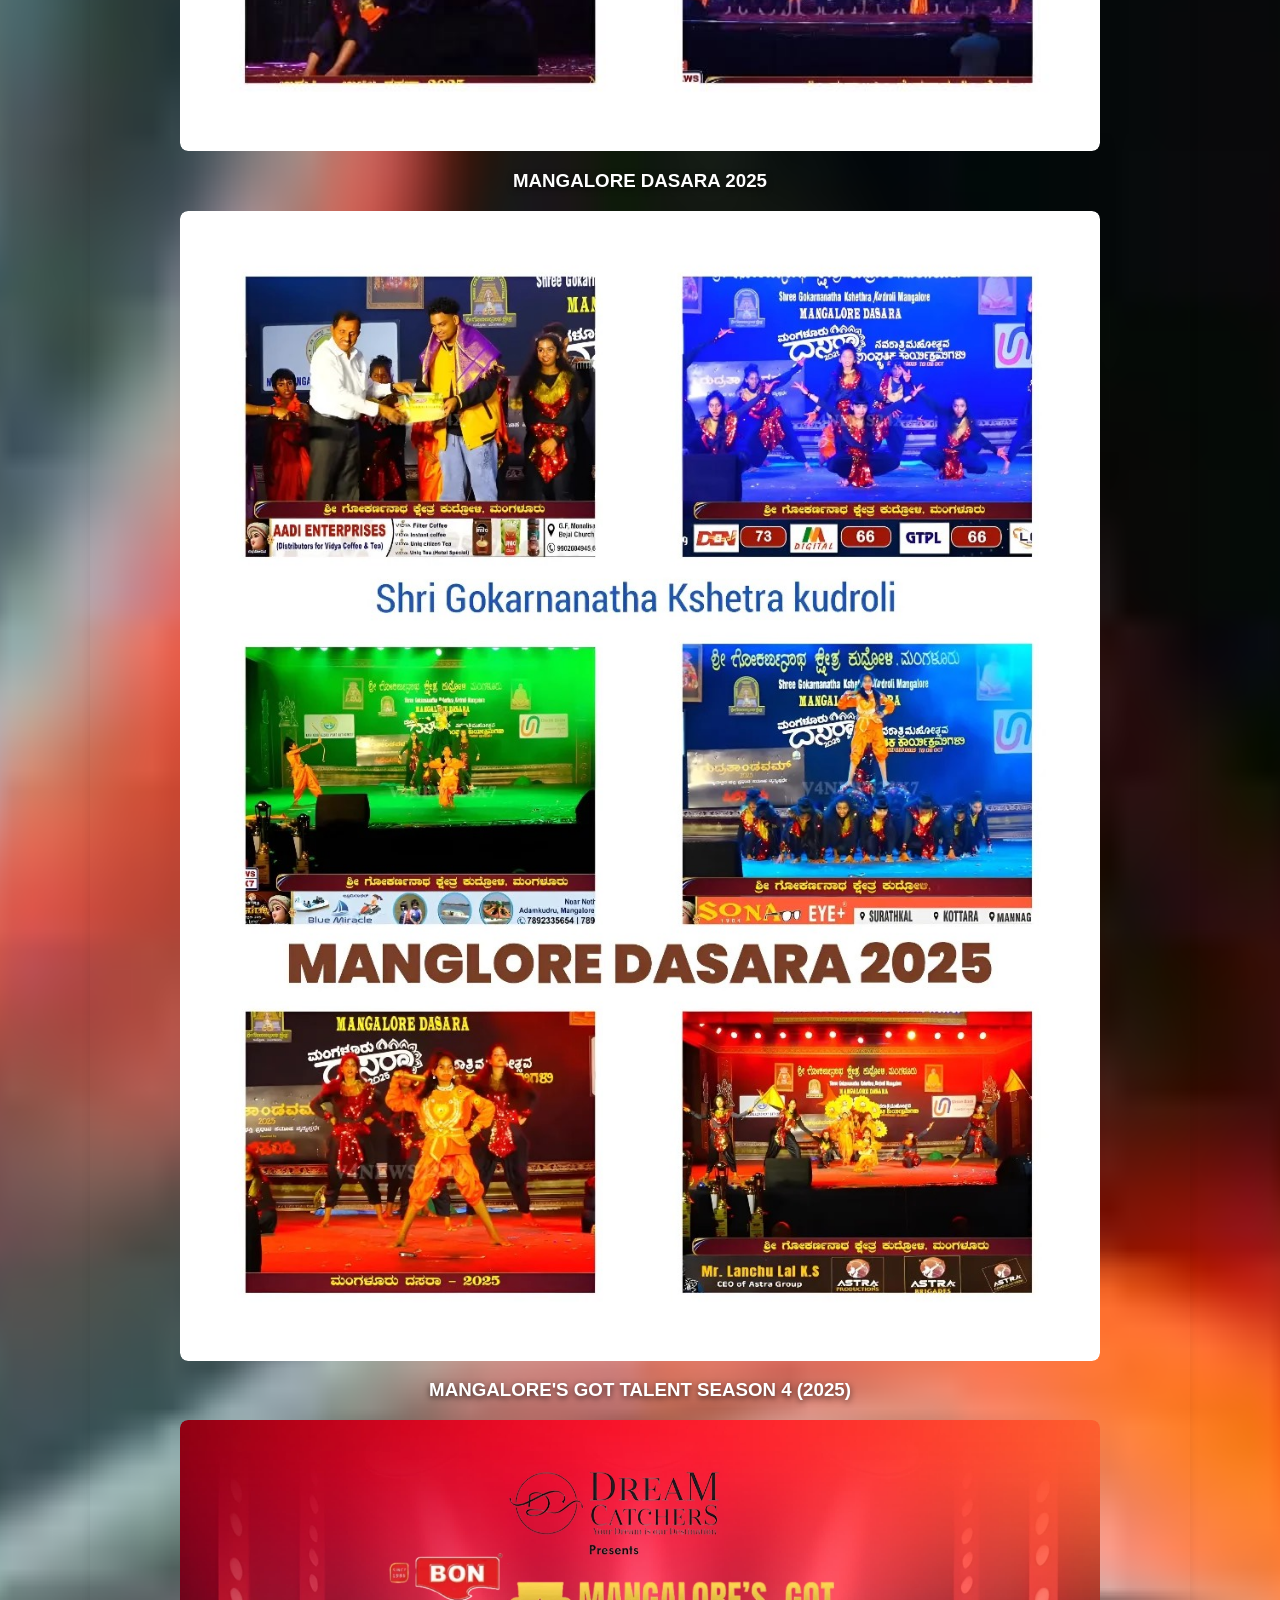
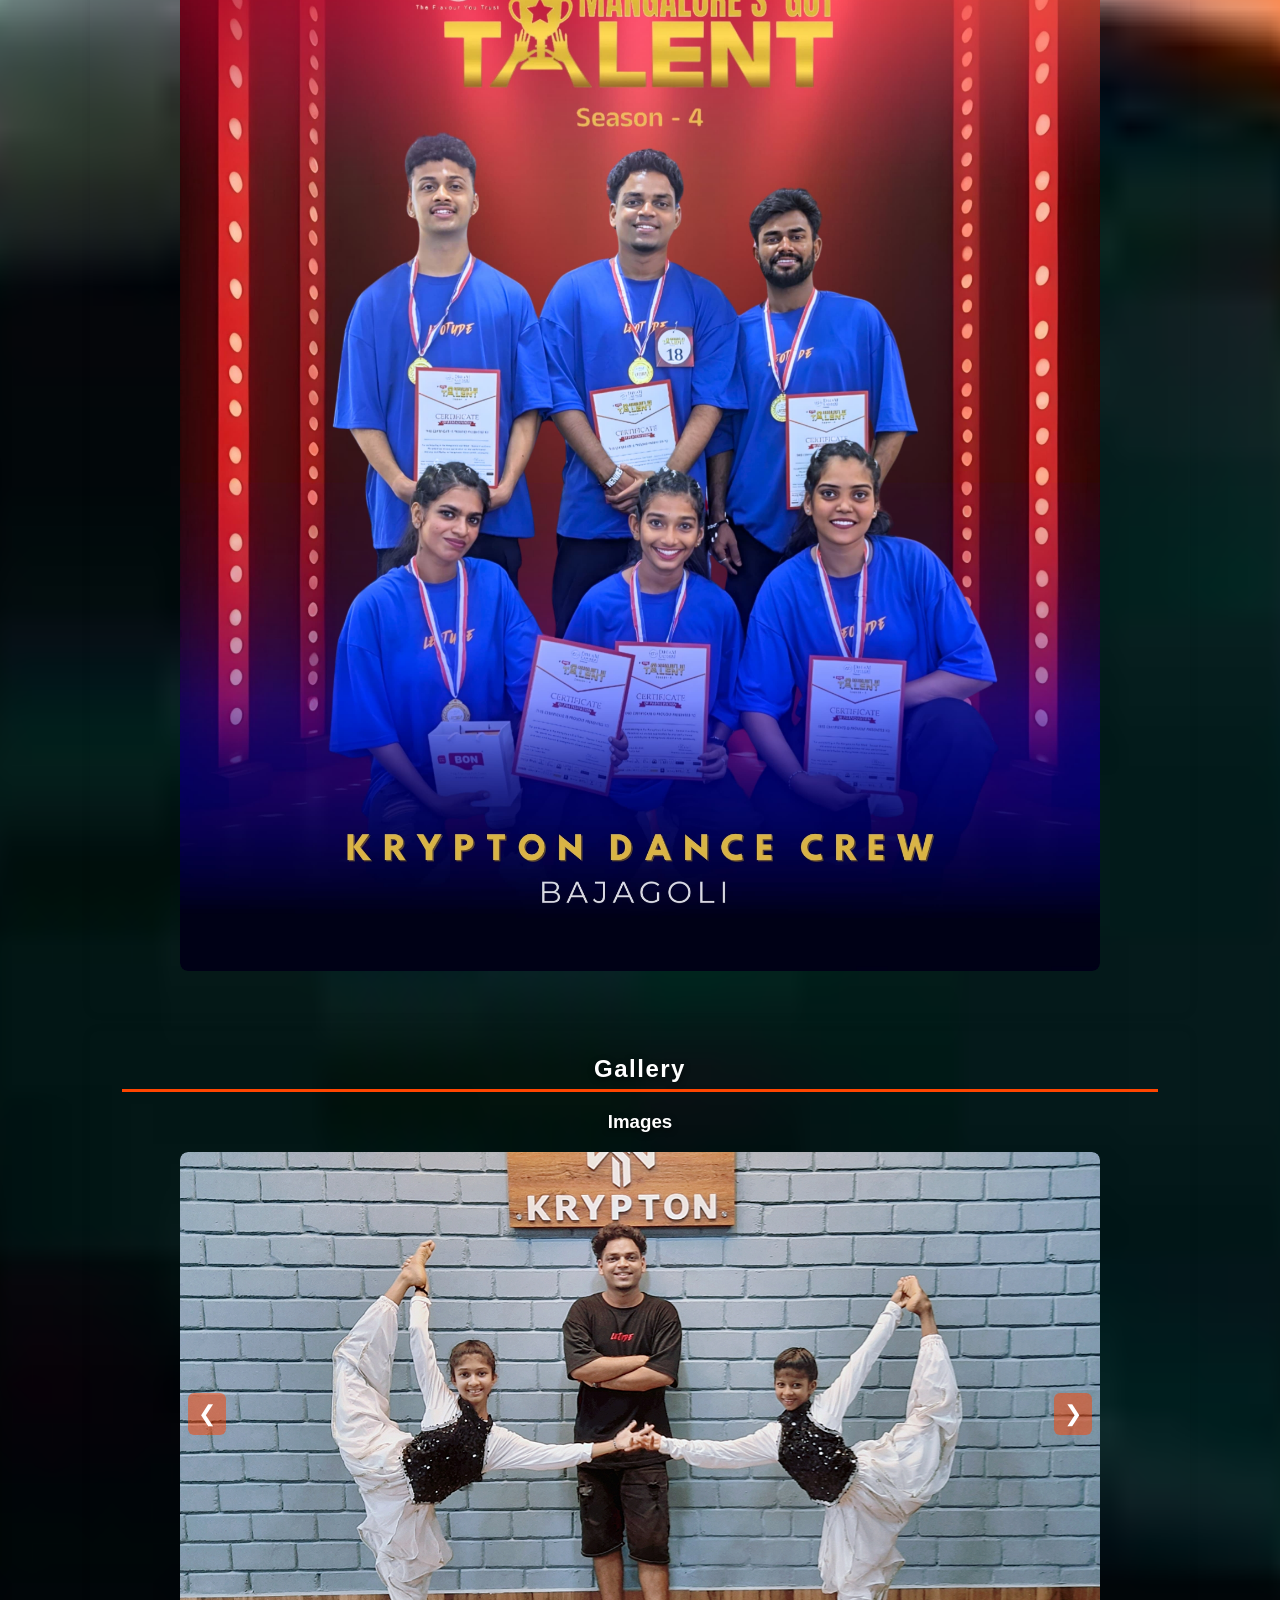
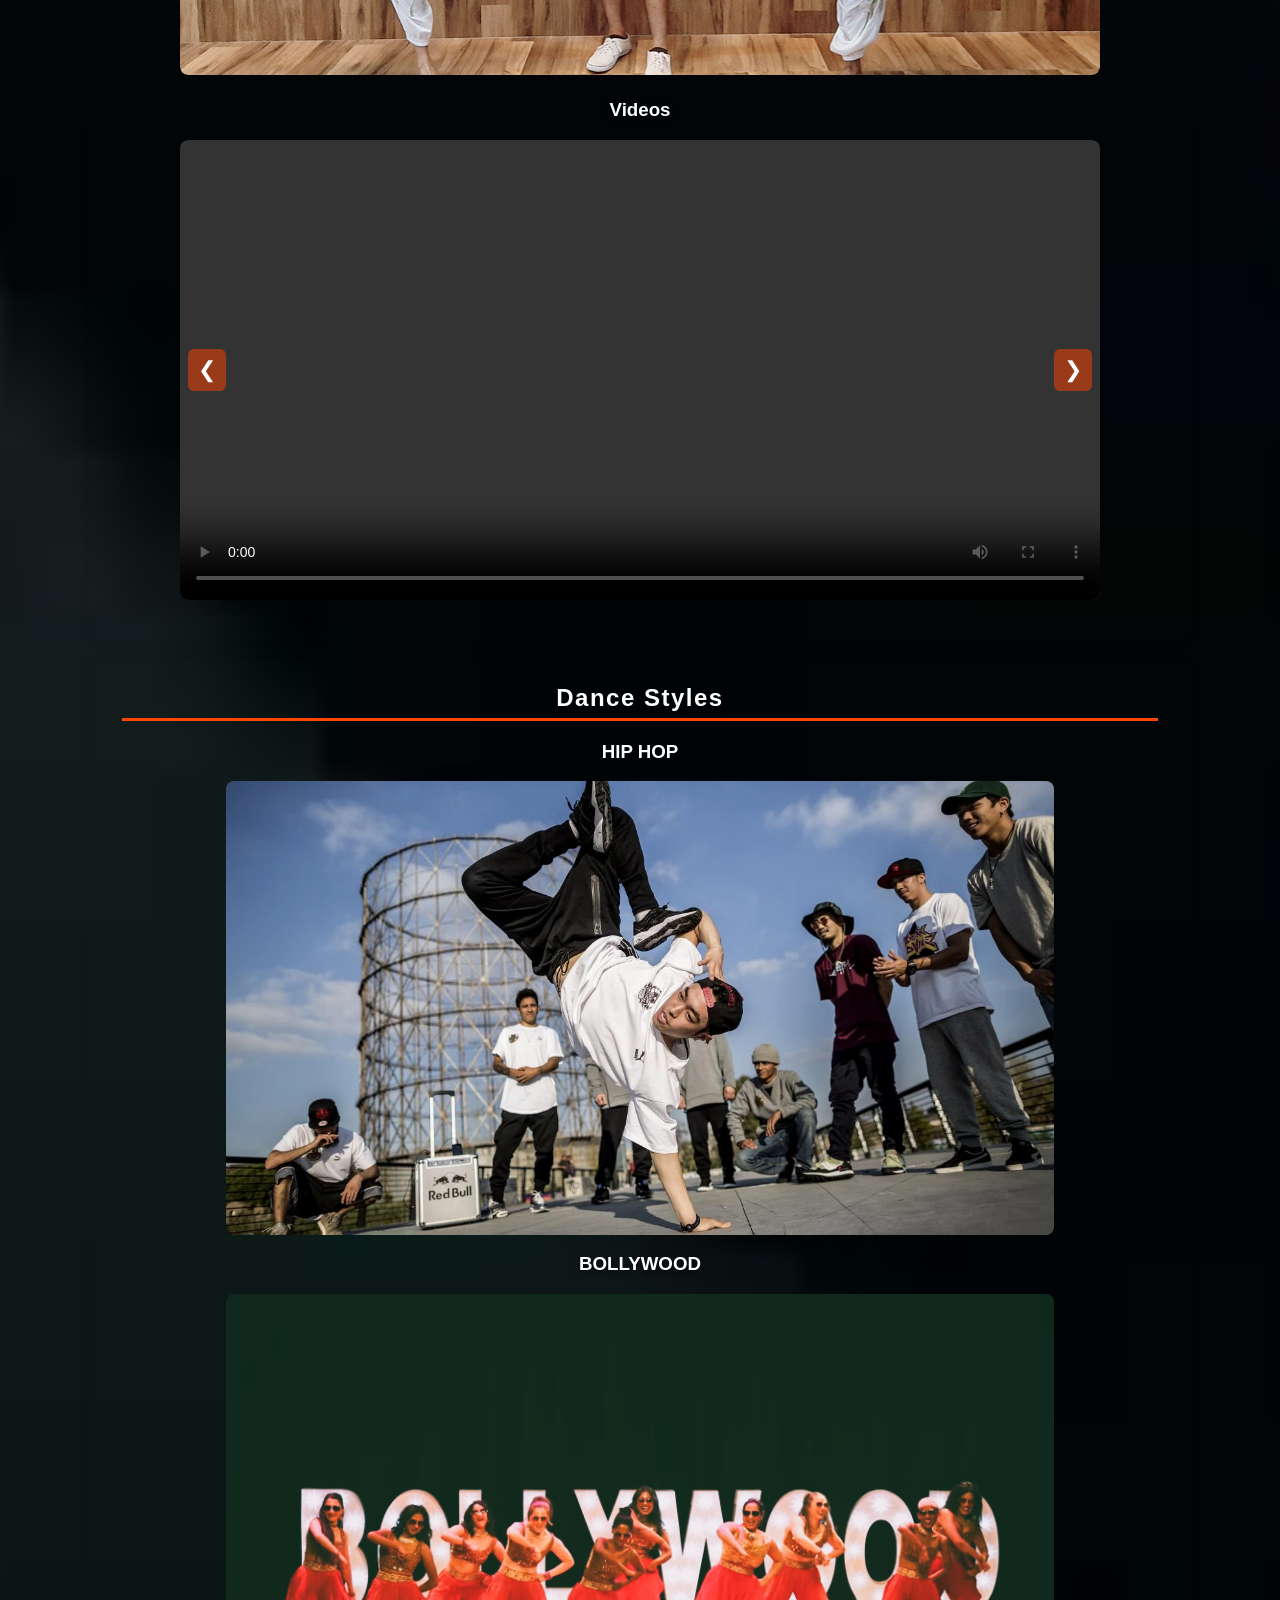
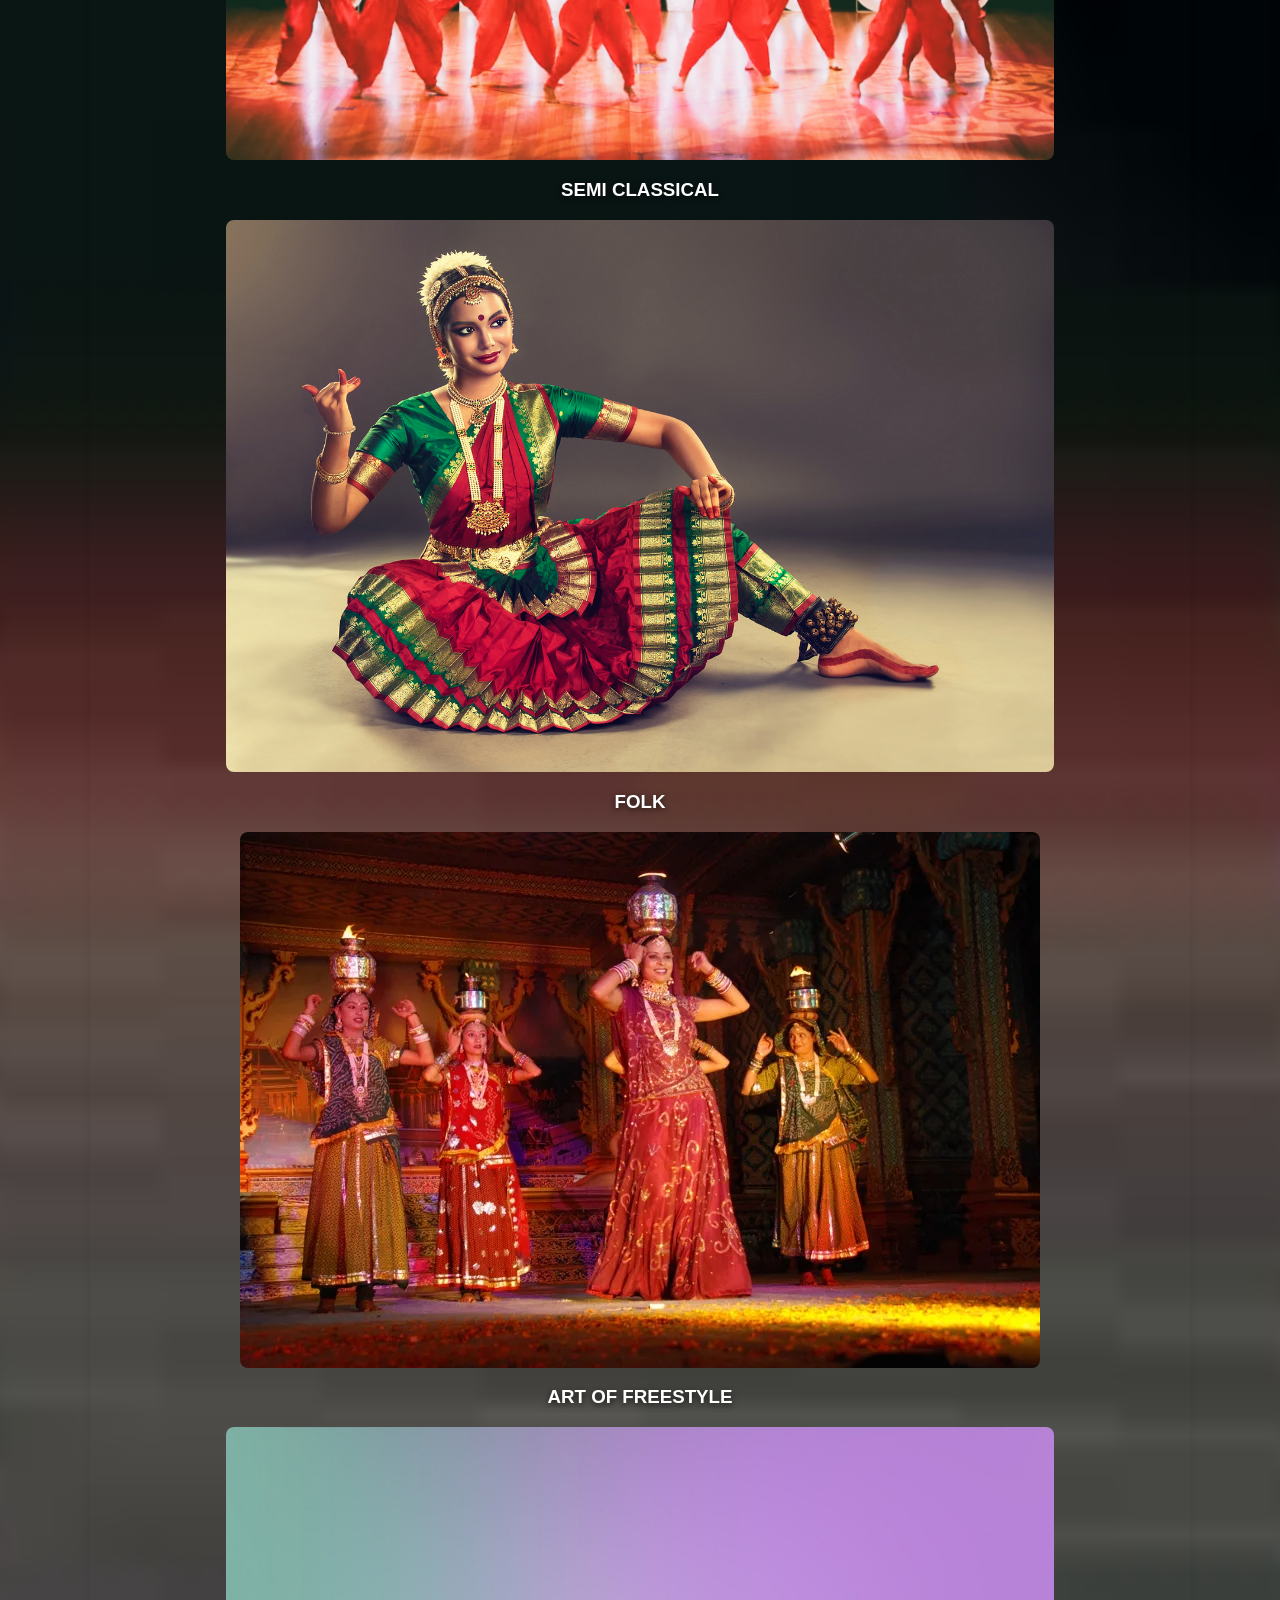
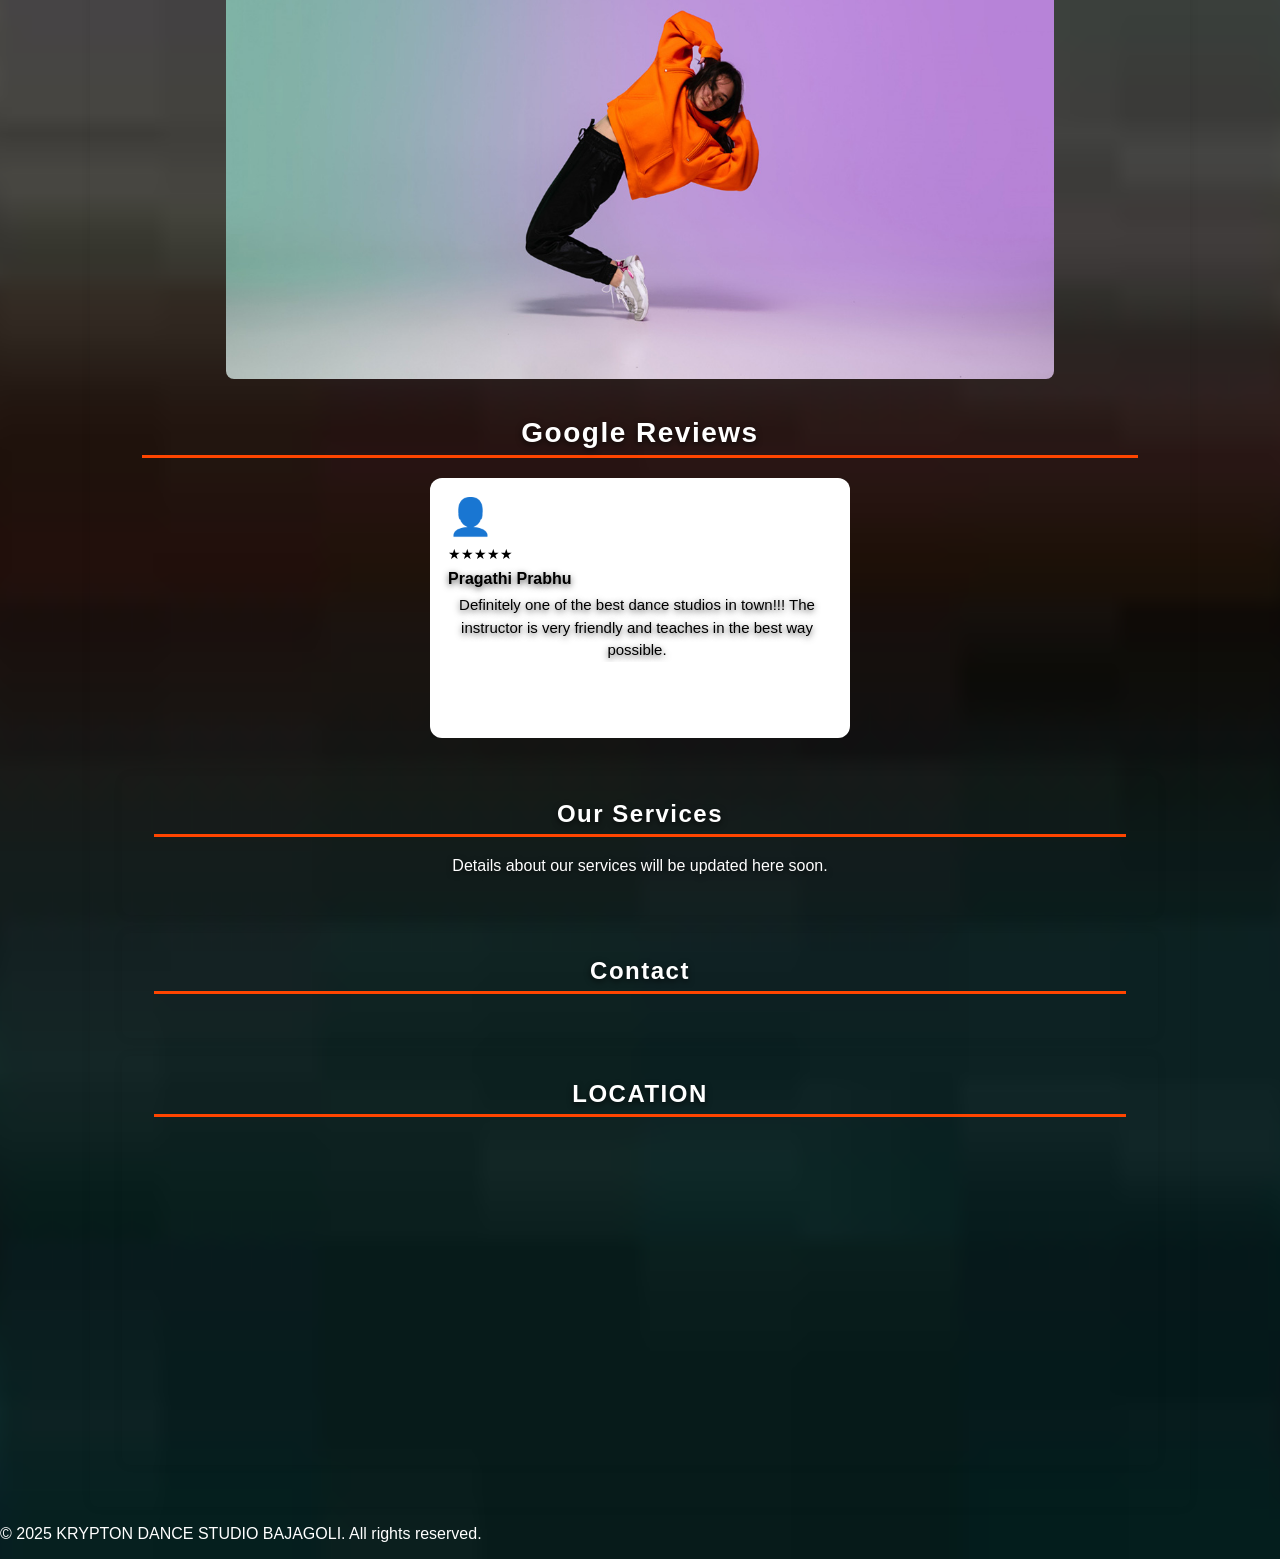
==== commit 6b08c280: "Update index.html" ====
--- a/index.html
+++ b/index.html
@@ -8,8 +8,7 @@
   <link rel="stylesheet" href="style.css" />
  <link href="https://fonts.googleapis.com/css2?family=Anton&display=swap" rel="stylesheet">
   <link href="https://fonts.googleapis.com/css2?family=Bebas+Neue&display=swap" rel="stylesheet">
-  <link rel="stylesheet" href="https://cdnjs.cloudflare.com/ajax/libs/font-awesome/6.5.1/css/all.min.css">
-
+  <link rel="stylesheet" href="https://cdnjs.cloudflare.com/ajax/libs/font-awesome/6.5.1/css/<link href="https://fonts.googleapis.com/css2?family=Poppins:wght@400;600&family=Open+Sans&display=swap" rel="stylesheet">
 
 
 </head>
@@ -60,11 +59,7 @@
   At KRYPTON DANCE STUDIO, we believe dance is for everyone! 😍 Join our vibrant community and explore hip-hop, bollywood, semi-classical, folk and more. Whether you’re a beginner or a pro, we’re here to help you shine. 💫 Contact us to get started!🔥<br>
   <strong>Opening date:</strong> 26 July 2019
 </p>
-<!--
-<span id="translateBtn" style="cursor:pointer; color:#ff4500; font-weight:600;">
-  Translate to Kannada
-</span>
--->
+
   </section>
  <!--
 <a href="enquiry.html" class="enquiry-trigger">
@@ -426,3 +421,4 @@
 
 
 
+
--- a/style.css
+++ b/style.css
@@ -1022,16 +1022,21 @@
 .floating-whatsapp:hover {
   transform: scale(1.1);
 }
-
-
-
-
-
-
-
-
-
-
-
-
-
+body {
+  background: linear-gradient(rgba(0,0,0,0.6), rgba(0,0,0,0.6)), url("images/your-image.jpg");
+  background-size: cover;
+  background-position: center;
+  background-repeat: no-repeat;
+}
+
+
+
+
+
+
+
+
+
+
+
+
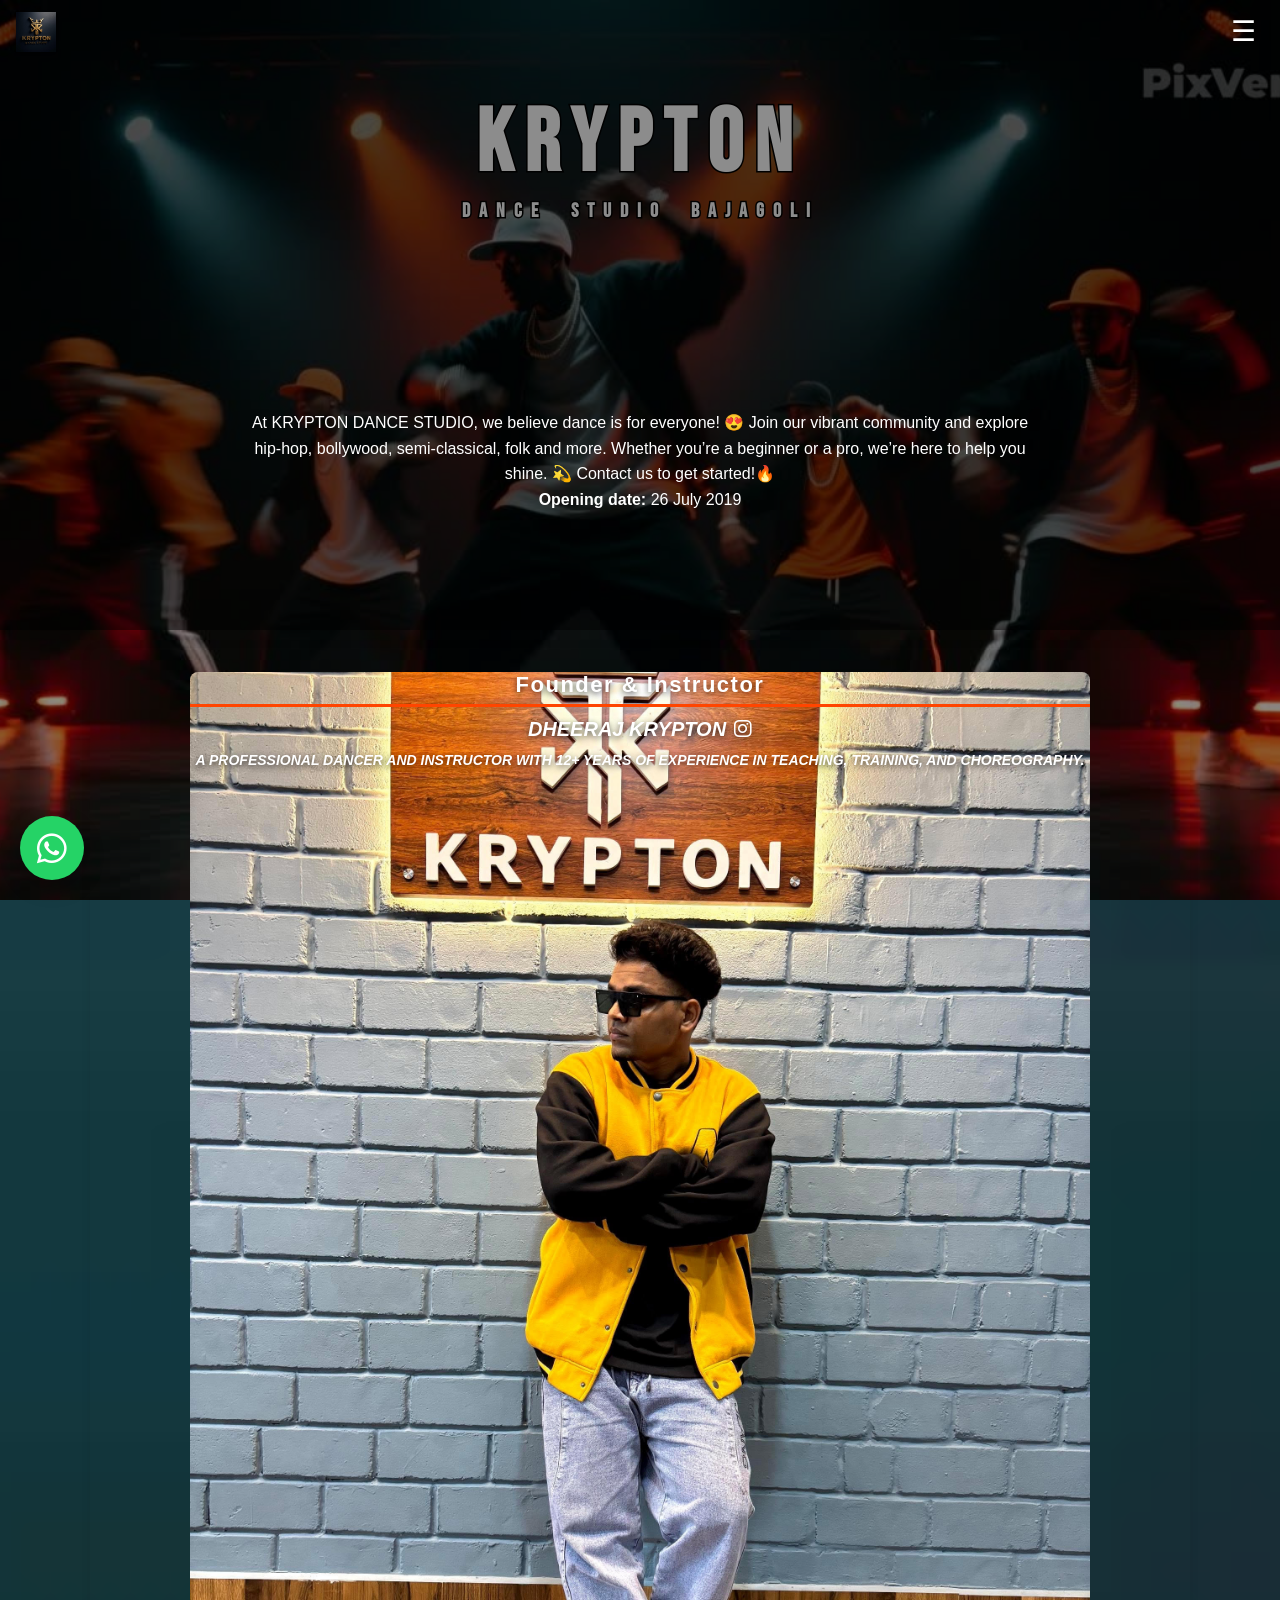
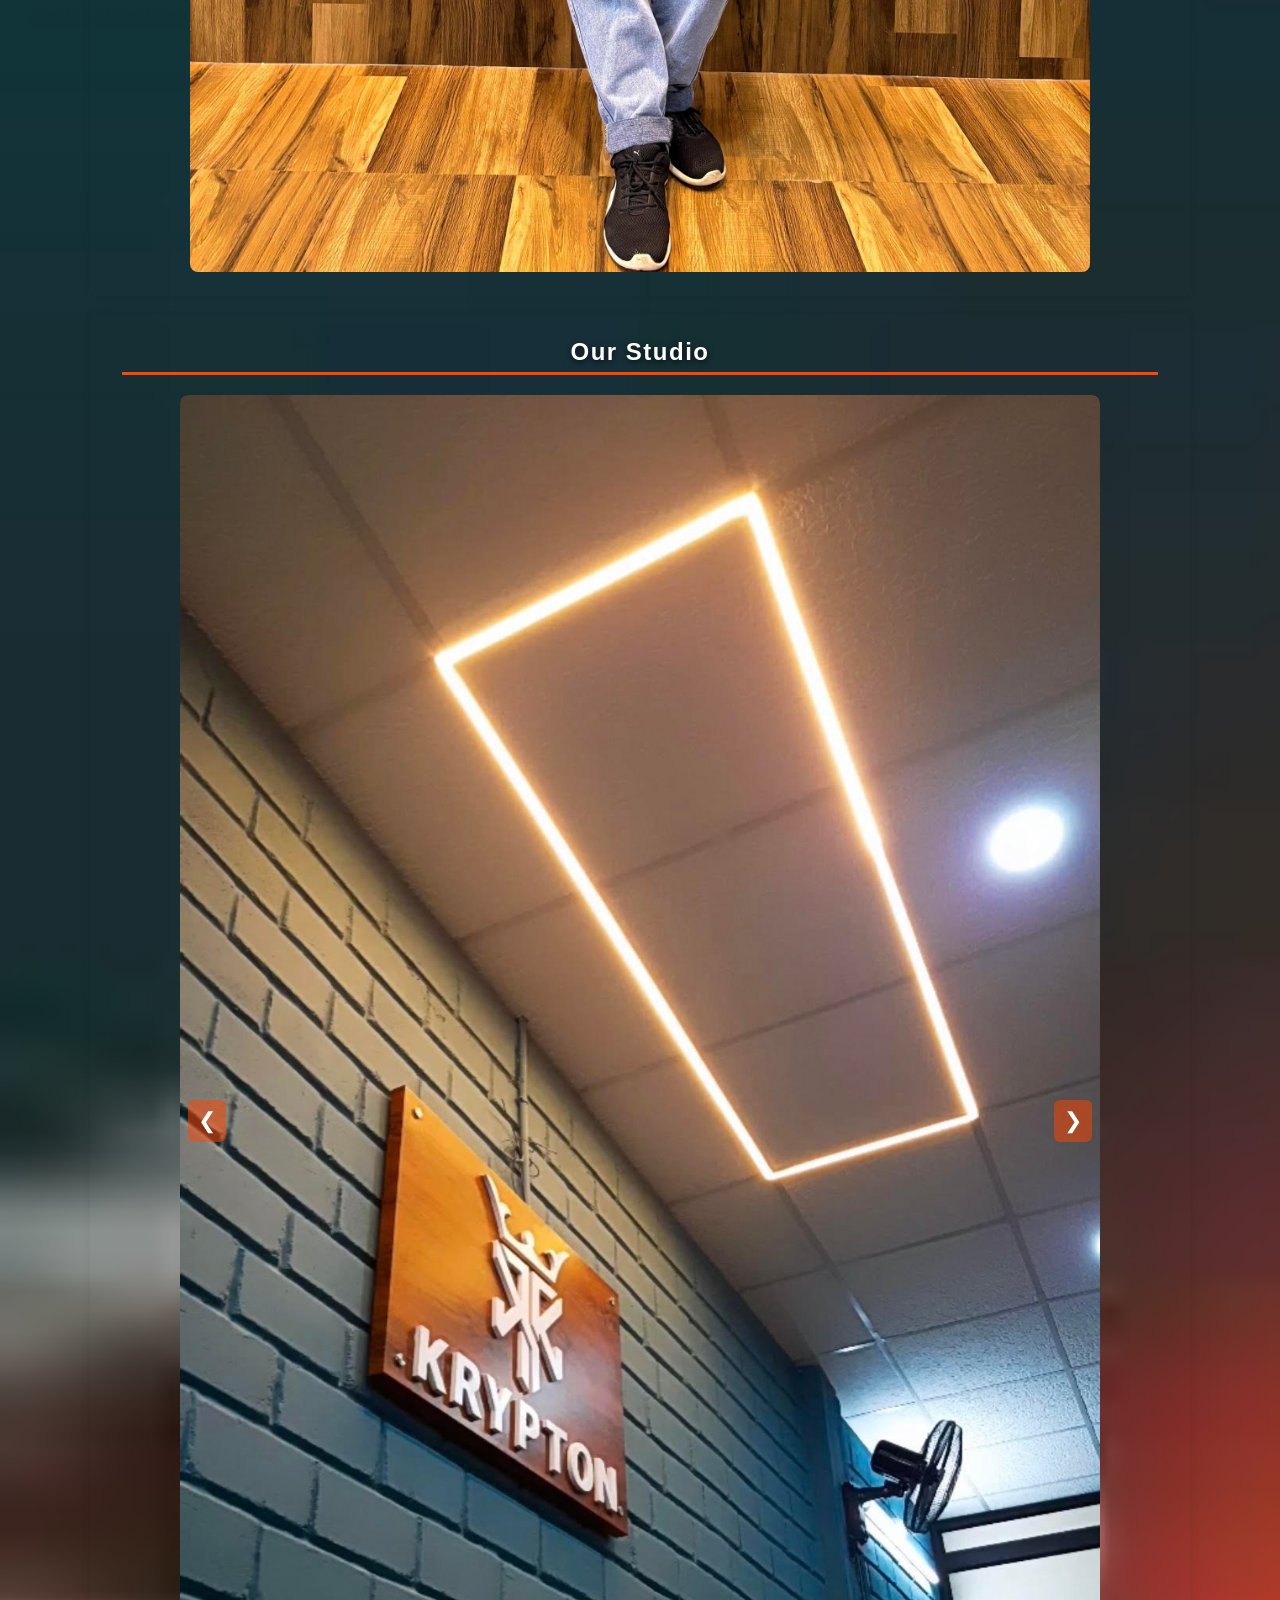
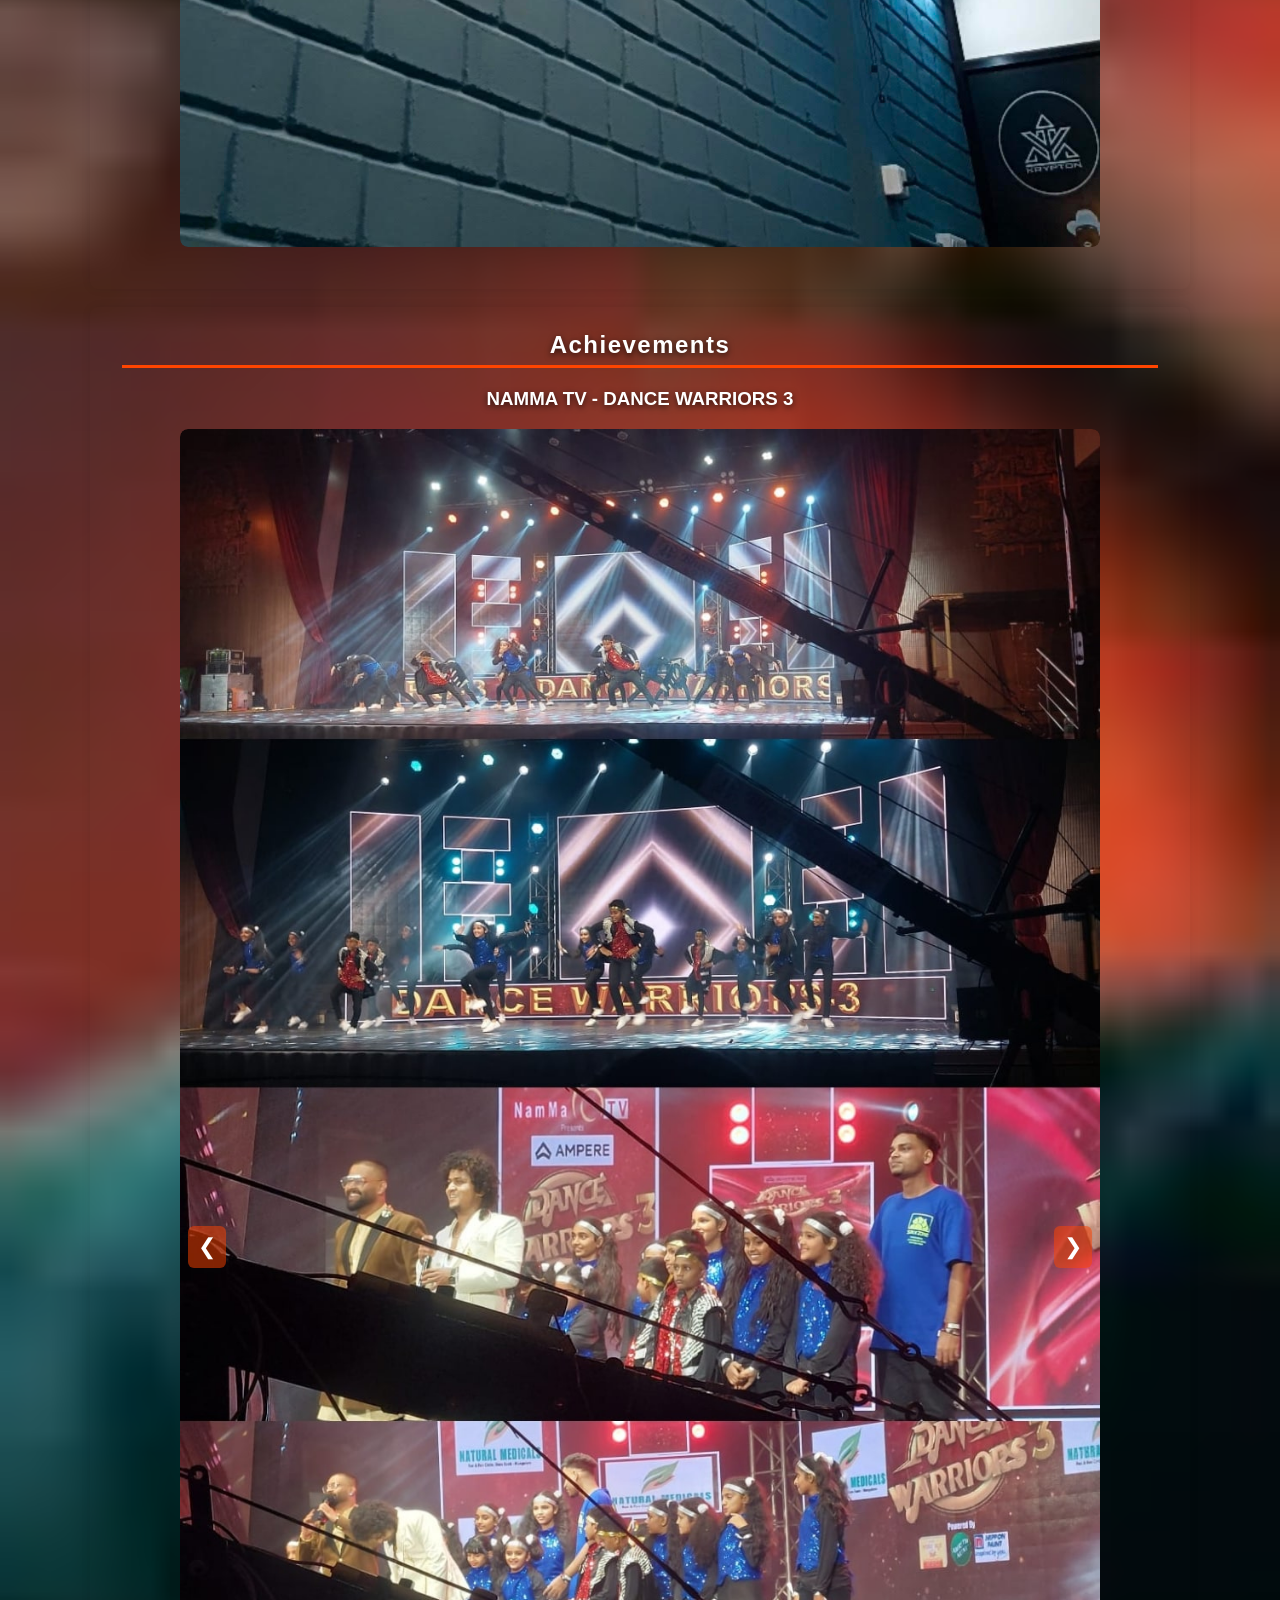
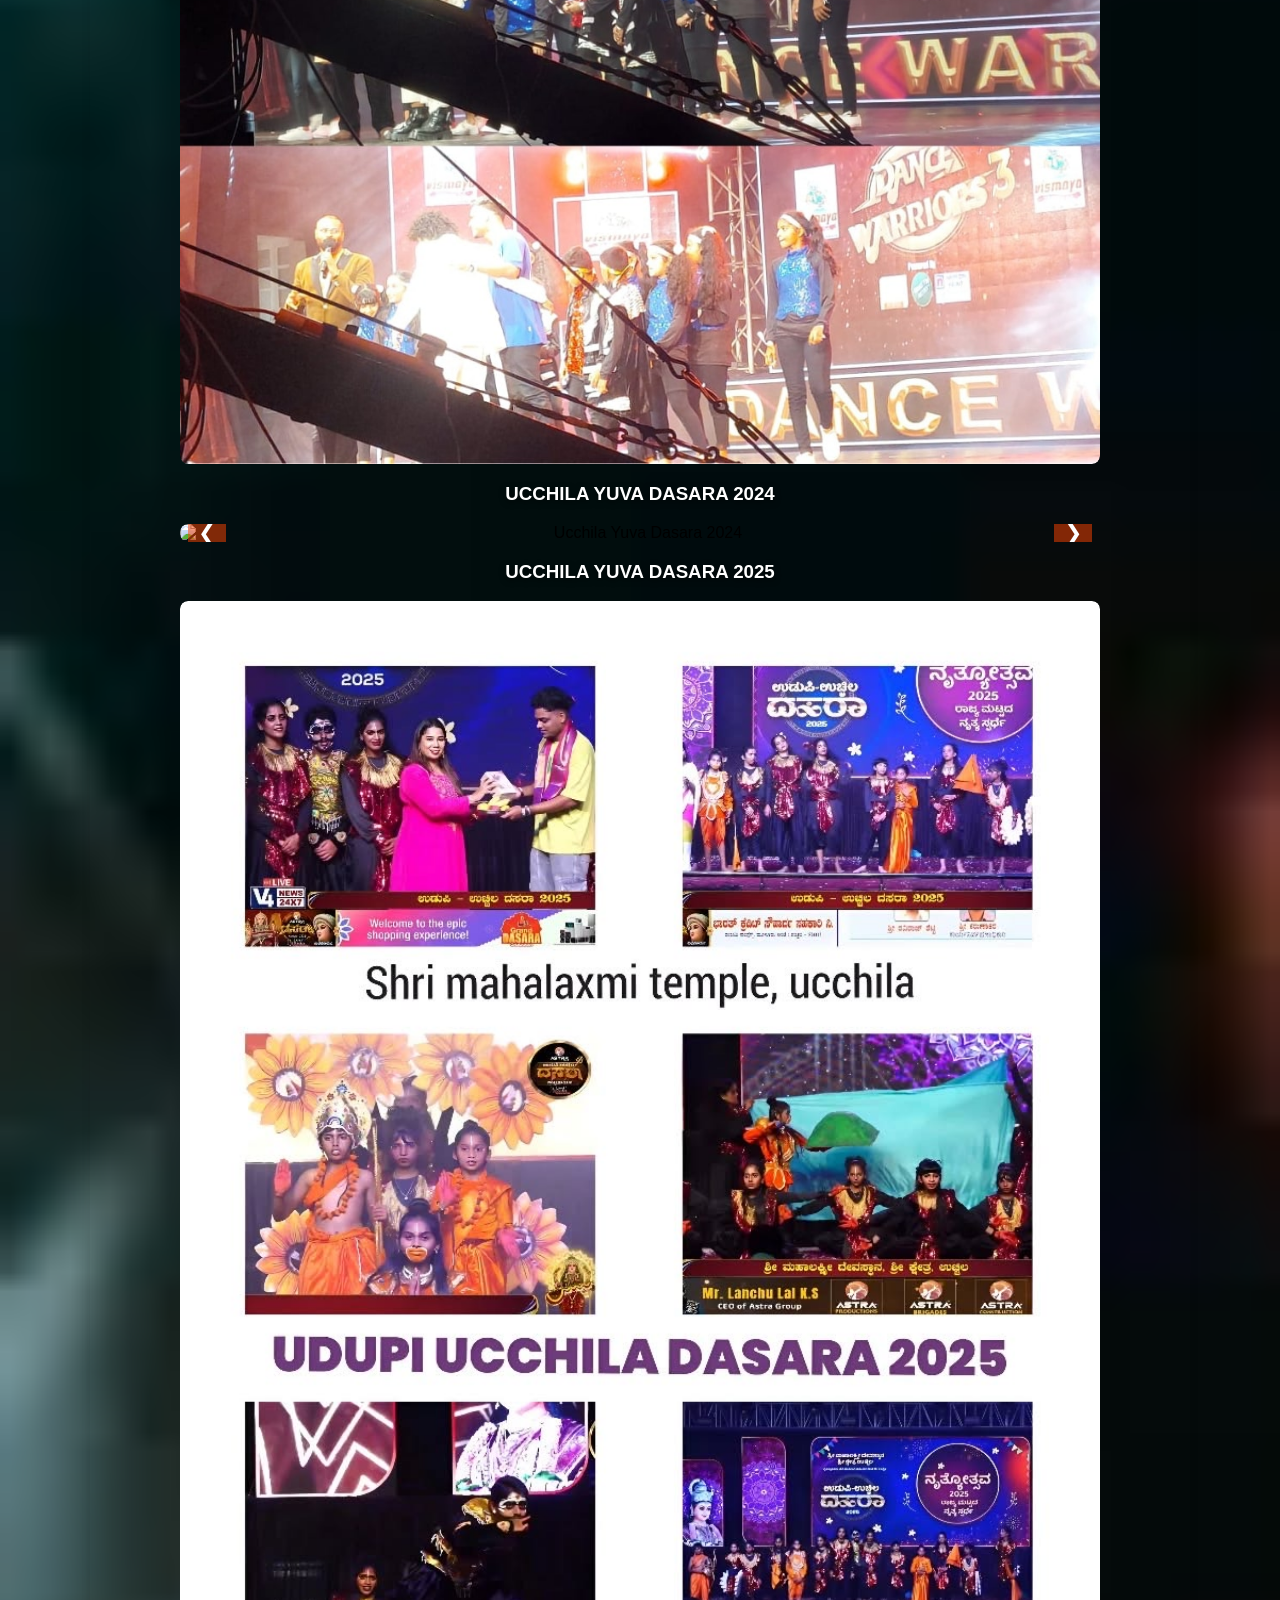
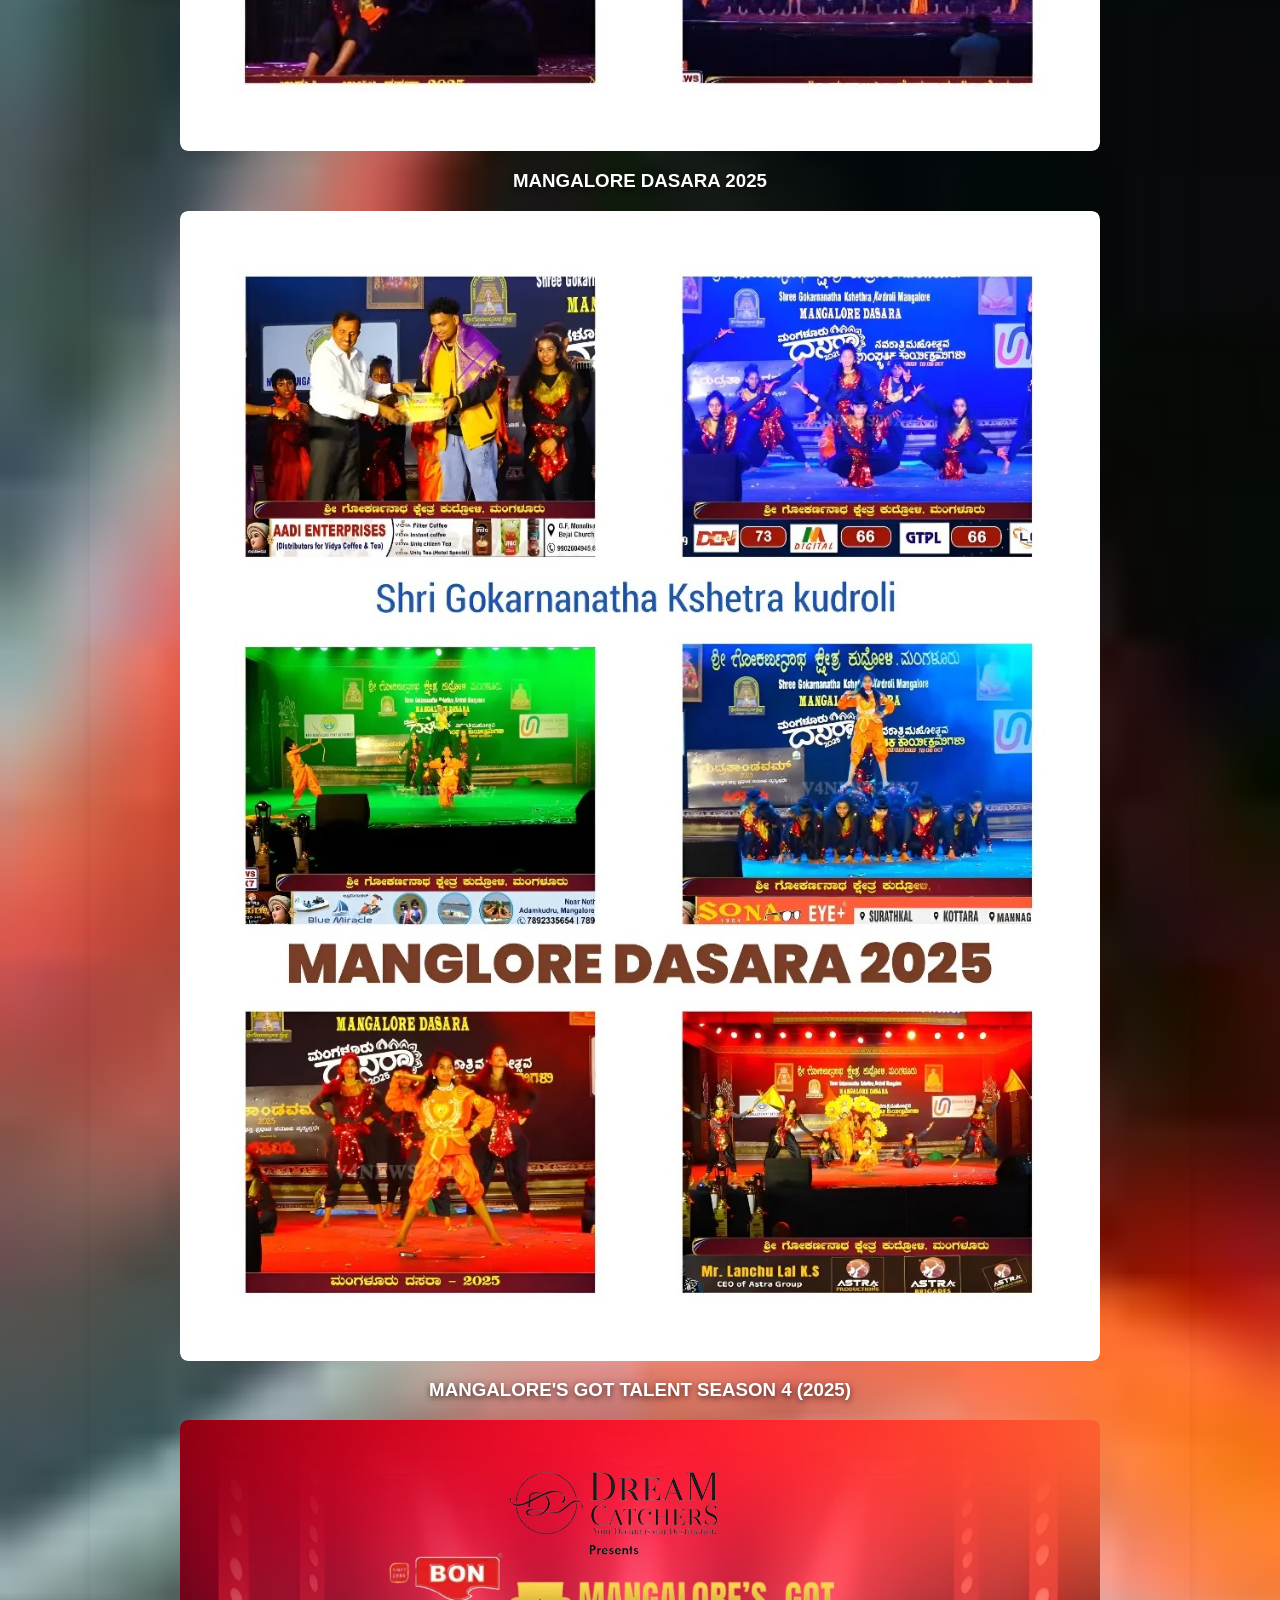
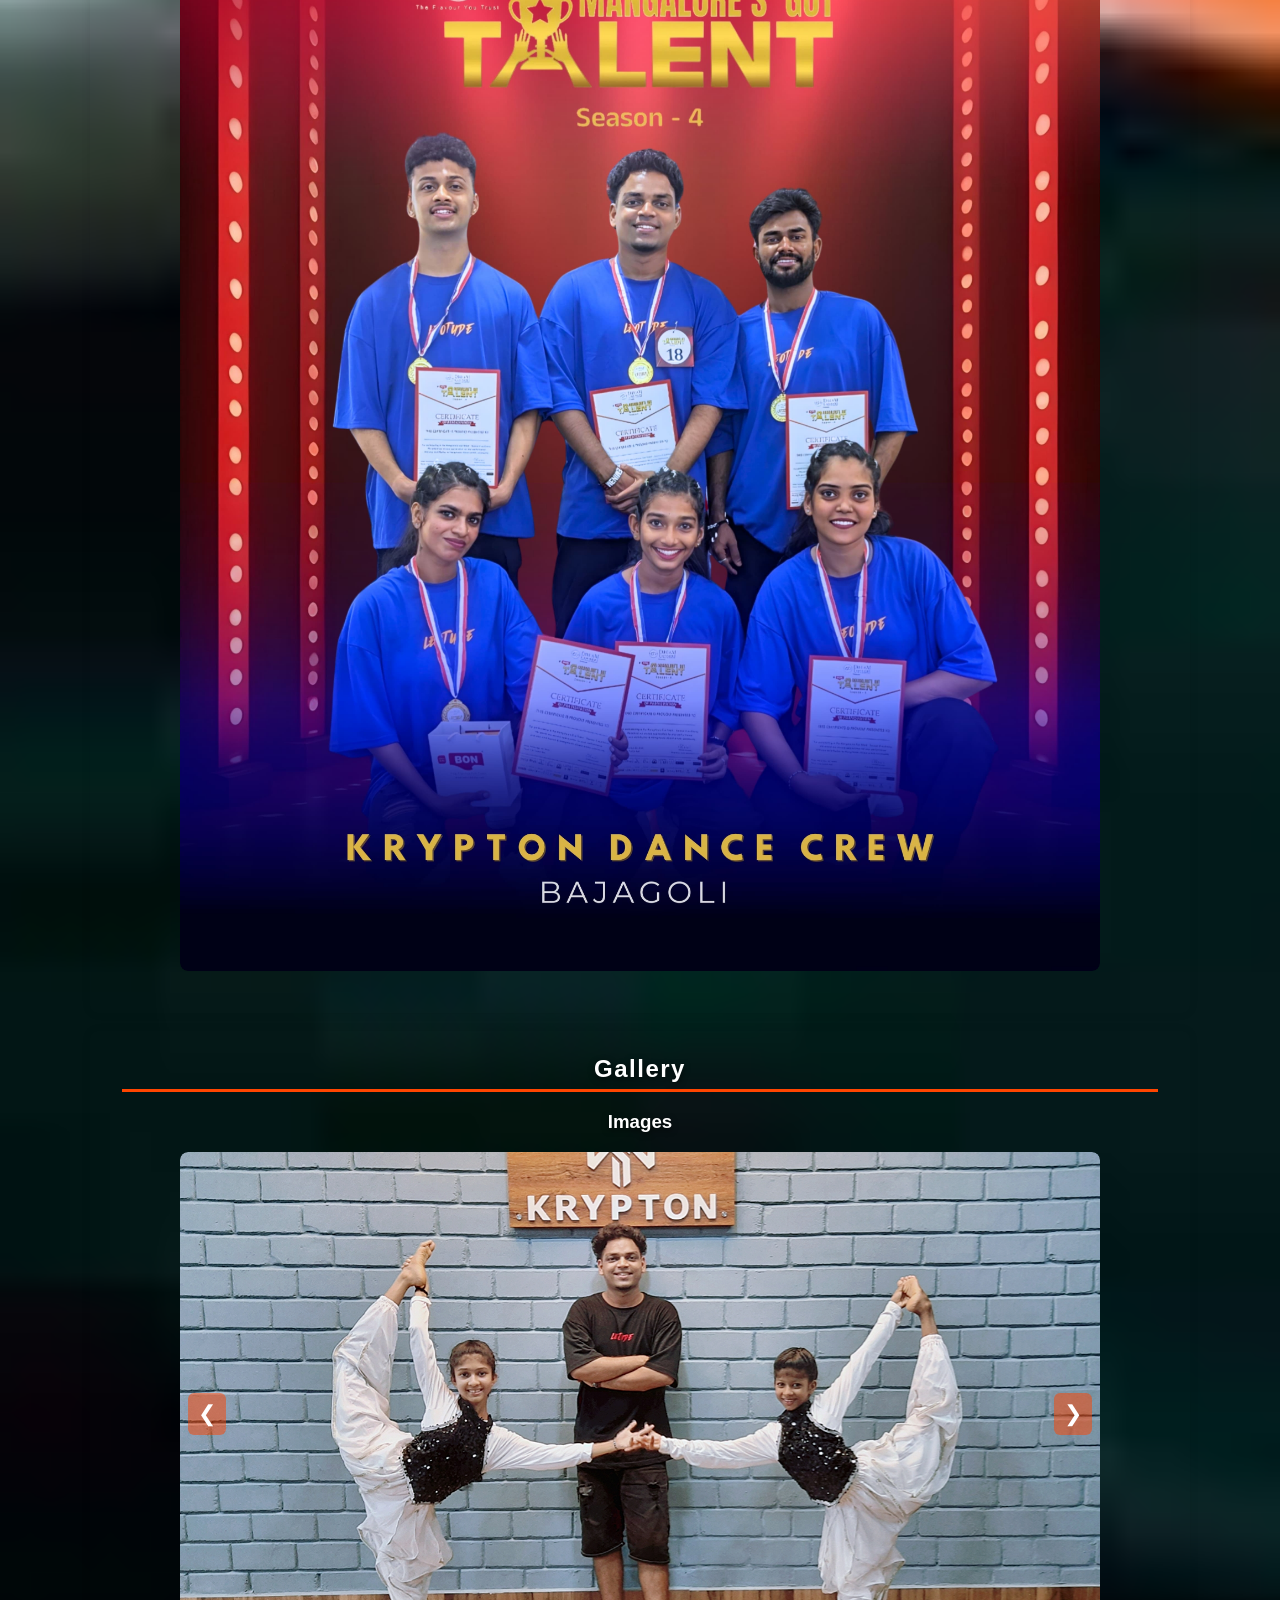
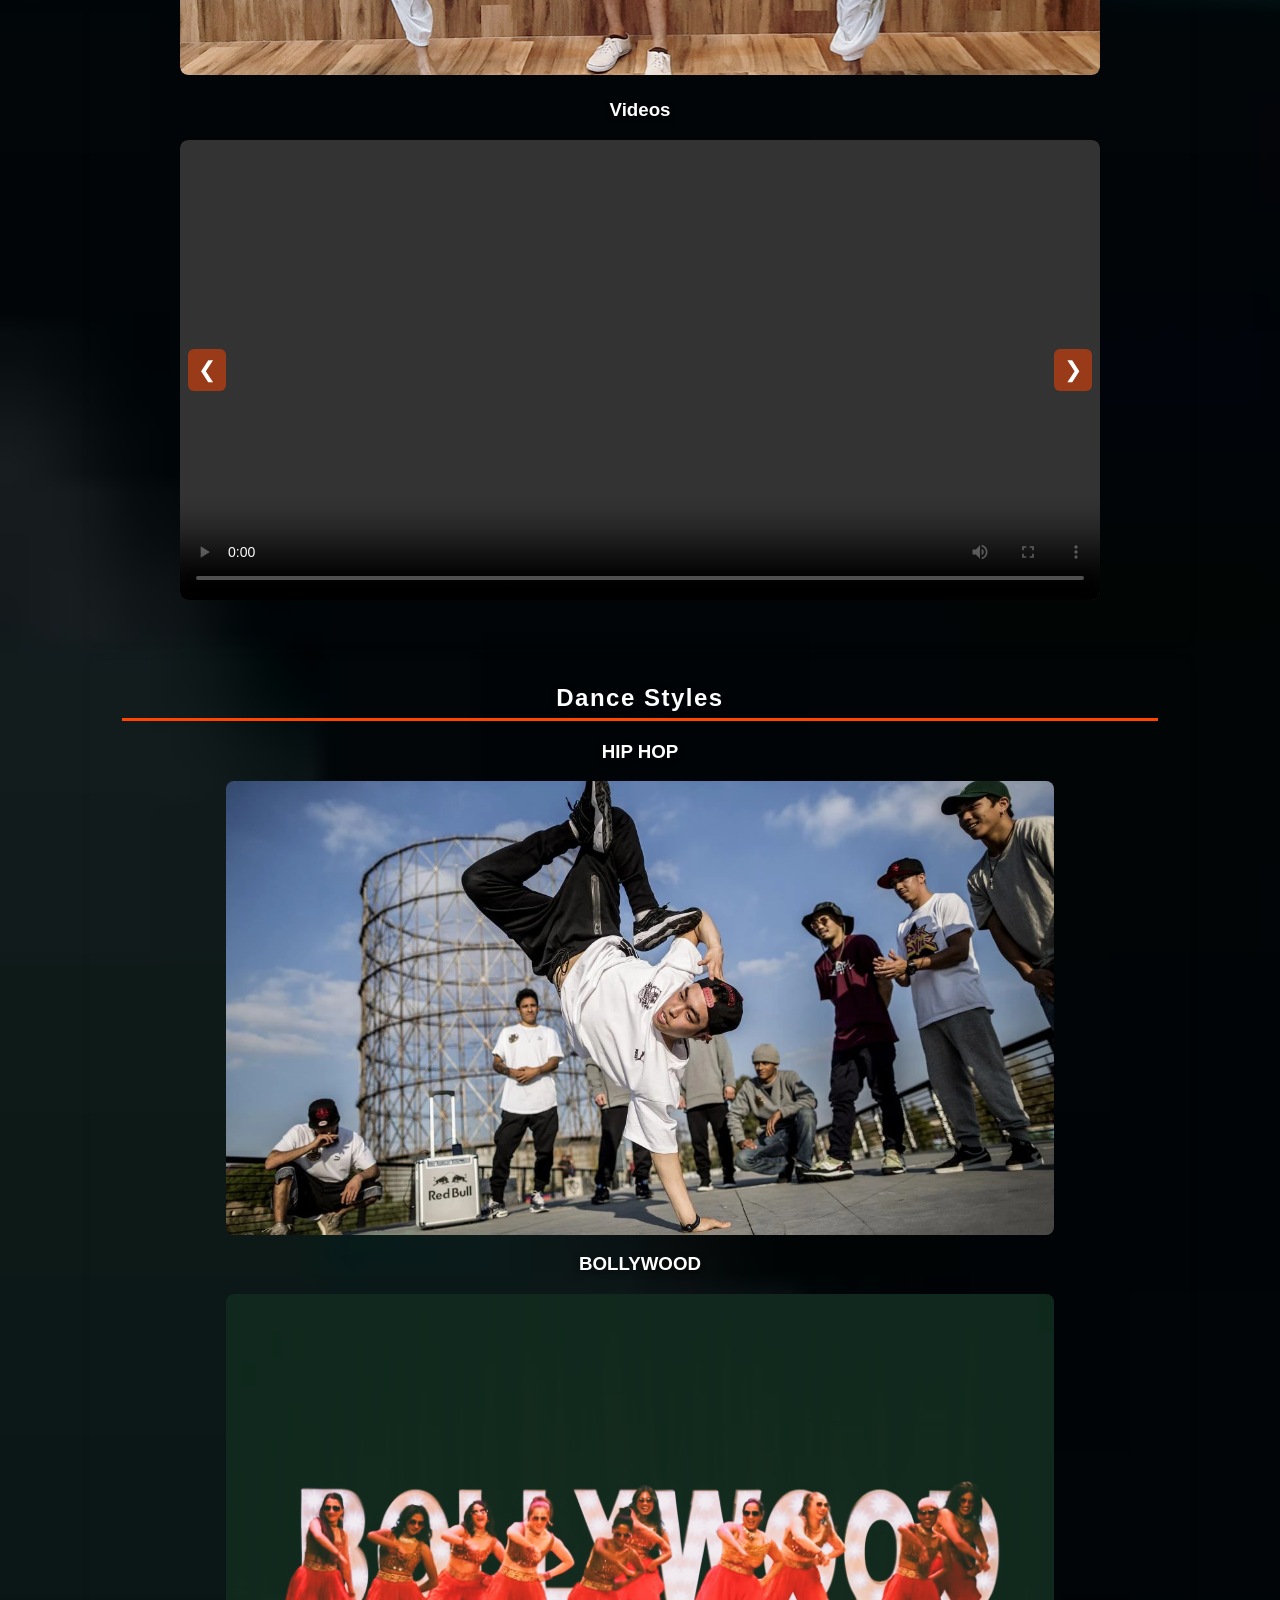
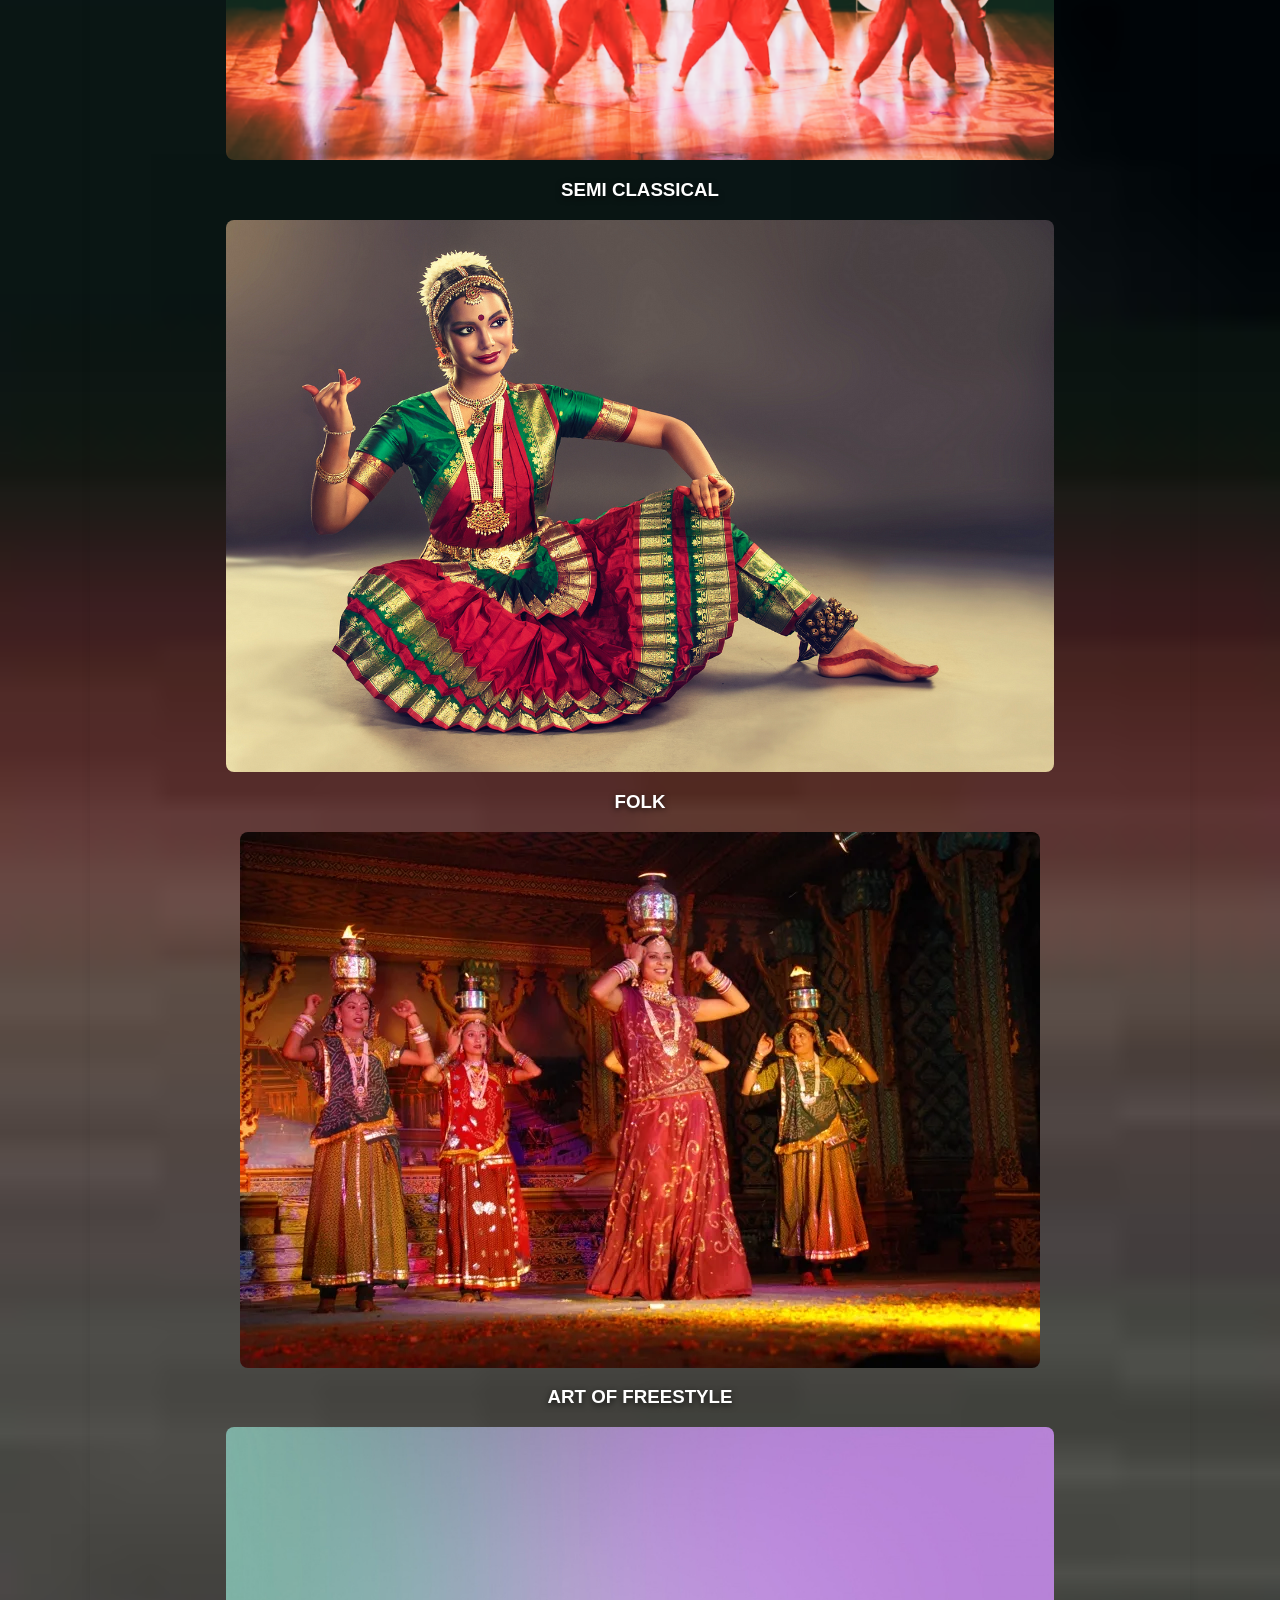
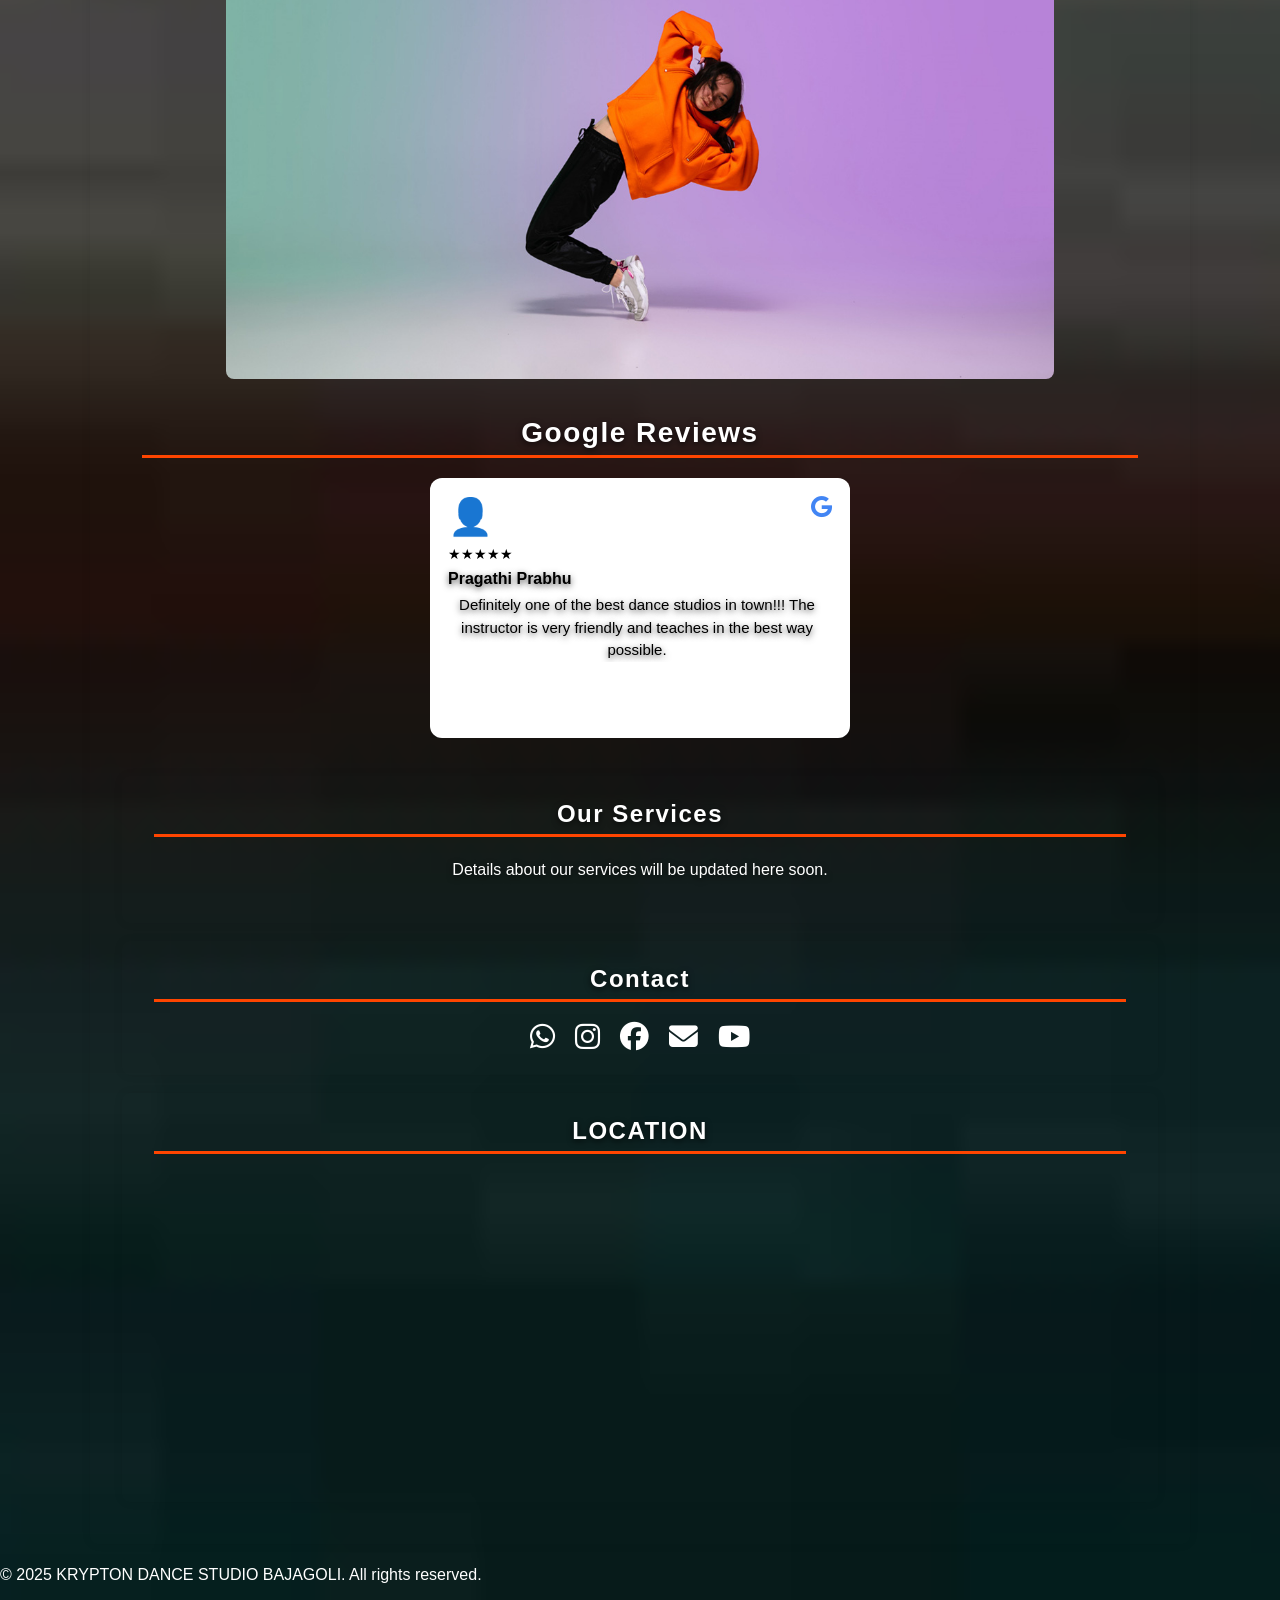
==== commit 5beade35: "Update index.html" ====
--- a/index.html
+++ b/index.html
@@ -9,7 +9,7 @@
  <link href="https://fonts.googleapis.com/css2?family=Anton&display=swap" rel="stylesheet">
   <link href="https://fonts.googleapis.com/css2?family=Bebas+Neue&display=swap" rel="stylesheet">
   <link rel="stylesheet" href="https://cdnjs.cloudflare.com/ajax/libs/font-awesome/6.5.1/css/<link href="https://fonts.googleapis.com/css2?family=Poppins:wght@400;600&family=Open+Sans&display=swap" rel="stylesheet">
-
+<link rel="stylesheet" href="https://cdnjs.cloudflare.com/ajax/libs/font-awesome/6.5.0/css/all.min.css">
 
 </head>
 <body>
--- a/style.css
+++ b/style.css
@@ -1029,14 +1029,38 @@
   background-repeat: no-repeat;
 }
 
-
-
-
-
-
-
-
-
-
-
-
+body {
+  font-family: 'Open Sans', sans-serif;
+}
+
+h1, h2, h3 {
+  font-family: 'Poppins', sans-serif;
+}
+button {
+  transition: all 0.3s ease;
+}
+
+button:hover {
+  transform: scale(1.05);
+  background-color: #a855f7;
+}
+section {
+  padding: 60px 20px;
+}
+
+p {
+  line-height: 1.6;
+}
+.hero-text {
+  text-align: center;
+  color: white;
+  font-size: 2rem;
+  font-weight: 600;
+}
+
+
+
+
+
+
+
